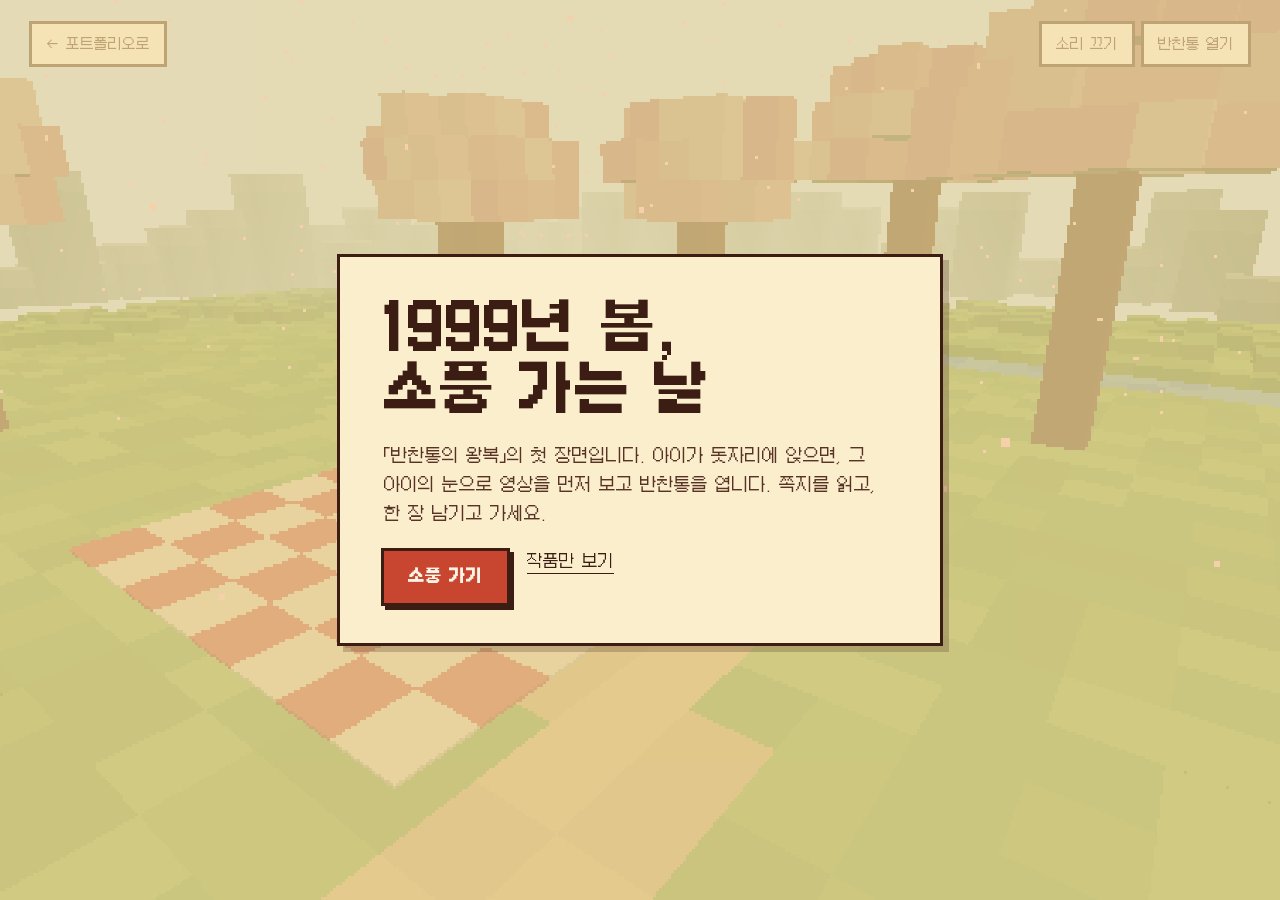
==== picnic.html @ 137c20d8 "Add files via upload" ====
<!doctype html>
<html lang="ko">
<head>
  <meta charset="utf-8">
  <meta name="viewport" content="width=device-width,initial-scale=1">
  <meta name="theme-color" content="#f2d98a">
  <title>반찬통의 왕복: 1999년 봄 소풍</title>
  <meta name="description" content="「반찬통의 왕복」의 1999년 소풍. 돗자리에 앉아 반찬통을 열고 쪽지를 읽거나 남깁니다.">
  <style>
    @font-face{font-family:"Galmuri11";src:url("assets/fonts/Galmuri11.woff2") format("woff2");font-weight:400;font-display:swap}
    @font-face{font-family:"Galmuri11";src:url("assets/fonts/Galmuri11-Bold.woff2") format("woff2");font-weight:700;font-display:swap}
    :root{
      --butter:oklch(90% .085 88);--butter-3:oklch(95% .045 90);--paper:oklch(97% .007 86);
      --ink:oklch(27% .05 40);--ink-2:oklch(36% .06 40);--muted:oklch(46% .06 50);
      --tomato:oklch(57% .17 32);--tomato-ink:oklch(97% .02 90);--sky:oklch(86% .05 235);
      --scrim:color-mix(in oklab,var(--ink) 62%,transparent);
      --shadow:color-mix(in oklab,var(--ink) 22%,transparent);
      --font-pixel:"Galmuri11","Pretendard Variable",Pretendard,"Malgun Gothic",monospace;
      --ease:cubic-bezier(.16,1,.3,1);
      --spring:linear(0,.006,.025 2.8%,.101 6.1%,.539 18.9%,.721 25.3%,.849 31.5%,.937 38.1%,.968 41.8%,.991 45.7%,1.006 50.1%,1.015 55%,1.017 63.9%,1.001 85.1%,1);
    }
    *,*::before,*::after{box-sizing:border-box}
    html,body{margin:0;height:100%;overflow:hidden;background:var(--sky);color:var(--ink);font-family:var(--font-pixel);-webkit-font-smoothing:none;word-break:keep-all}
    canvas#world{position:fixed;inset:0;width:100%;height:100%;image-rendering:pixelated;cursor:grab;touch-action:none}
    canvas#world.is-drag{cursor:grabbing}
    canvas#world.is-hot{cursor:pointer}
    button,a,textarea{font-family:var(--font-pixel)}
    button{cursor:pointer}
    button:focus-visible,a:focus-visible,textarea:focus-visible{outline:3px solid var(--tomato);outline-offset:3px}
    .px{box-shadow:0 0 0 3px var(--ink),6px 6px 0 3px var(--shadow)}
    .hud{position:fixed;z-index:5;top:24px;left:32px;right:32px;display:flex;justify-content:space-between;gap:12px;pointer-events:none}
    .hud>*{pointer-events:auto}
    .hud .row{display:flex;gap:12px}
    .chip{appearance:none;border:0;height:40px;padding:0 14px;display:inline-flex;align-items:center;background:var(--paper);color:var(--ink);text-decoration:none;font-size:14px;box-shadow:0 0 0 3px var(--ink)}
    .chip:hover{background:var(--ink);color:var(--paper)}
    .hint{position:fixed;z-index:5;left:50%;bottom:28px;transform:translateX(-50%);background:var(--ink);color:var(--paper);font-size:14px;padding:10px 16px;white-space:nowrap;transition:opacity .5s var(--ease)}
    .hint.is-off{opacity:0;pointer-events:none}
    .count{position:fixed;z-index:5;left:32px;bottom:28px;font-size:13px;background:var(--paper);padding:8px 12px;box-shadow:0 0 0 3px var(--ink)}
    .count[hidden]{display:none}
    /* gate */
    .gate{position:fixed;inset:0;z-index:20;display:grid;place-items:center;background:color-mix(in oklab,var(--butter) 70%,transparent);transition:opacity .6s var(--ease)}
    .gate.is-out{opacity:0;pointer-events:none}
    .gate-card{display:grid;gap:22px;justify-items:start;max-width:600px;padding:40px 44px;background:var(--butter-3)}
    .gate h1{margin:0;font-weight:700;font-size:56px;line-height:1.1;letter-spacing:0}
    .gate p{margin:0;font-size:17px;line-height:1.7;color:var(--ink-2)}
    .btn{appearance:none;border:0;height:52px;padding:0 24px;font-size:17px;font-weight:700;background:var(--tomato);color:var(--tomato-ink);box-shadow:0 0 0 3px var(--ink),4px 4px 0 3px var(--ink);transition:transform .15s var(--ease),box-shadow .15s var(--ease)}
    .btn:hover{transform:translate(-2px,-2px);box-shadow:0 0 0 3px var(--ink),6px 6px 0 3px var(--ink)}
    .btn:active{transform:translate(3px,3px);box-shadow:0 0 0 3px var(--ink),1px 1px 0 3px var(--ink)}
    .link{appearance:none;border:0;background:transparent;color:var(--ink);font-size:16px;text-decoration:underline;text-underline-offset:.3em;padding:0 6px;height:52px}
    .link:hover{text-decoration-color:var(--tomato);text-decoration-thickness:3px}
    .row{display:flex;flex-wrap:wrap;align-items:center;gap:14px}
    .skip{position:fixed;z-index:6;right:32px;bottom:28px}
    .skip[hidden]{display:none}
    /* the note, held up in front of you */
    .note{position:fixed;z-index:10;left:50%;top:50%;width:min(620px,calc(100% - 48px));padding:34px 38px 28px;background:var(--paper);display:grid;gap:18px;transform:translate(-50%,-50%) rotate(-1deg);transition:opacity .4s var(--ease),transform .8s var(--spring)}
    .note[hidden]{display:grid;opacity:0;pointer-events:none;transform:translate(-50%,10%) rotate(3deg) scale(.6)}
    .note::before{content:"";position:absolute;left:0;right:0;top:0;height:10px;background:repeating-linear-gradient(90deg,var(--tomato) 0 10px,transparent 10px 20px)}
    .note-tag{margin:0;font-size:13px;color:var(--muted)}
    .note-from{margin:0;font-weight:700;font-size:24px}
    .note-text{margin:0;font-size:28px;line-height:1.6;color:var(--ink);min-height:3.2em}
    .note-meta{margin:0;font-size:13px;color:var(--muted)}
    .note textarea{width:100%;min-height:120px;resize:none;border:0;background:var(--butter-3);color:var(--ink);font-size:22px;line-height:1.5;padding:12px 14px;box-shadow:inset 0 0 0 3px var(--ink-2)}
    .note .small{margin:0;font-size:13px;color:var(--muted)}
    .note [hidden]{display:none!important}
    .theater{position:fixed;inset:0;z-index:15;display:grid;place-items:center;background:color-mix(in oklab,var(--ink) 78%,transparent);transition:opacity .6s var(--ease)}
    .theater[hidden]{display:grid;opacity:0;pointer-events:none}
    .theater-card{width:min(1100px,calc(100% - 64px));display:grid;gap:16px;padding:20px;background:var(--butter-3)}
    .theater-head{display:flex;justify-content:space-between;align-items:center;gap:16px}
    .theater-head h2{margin:0;font-size:24px}
    .theater video{width:100%;aspect-ratio:16/9;background:var(--ink);display:block}
    .theater-empty{aspect-ratio:16/9;display:grid;place-items:center;background:var(--ink);color:var(--paper);font-size:16px;padding:24px;text-align:center}
    .theater-empty[hidden]{display:none}
    .ask{position:fixed;z-index:9;left:50%;bottom:90px;transform:translateX(-50%);display:grid;gap:14px;justify-items:start;padding:22px 26px;background:var(--paper);max-width:560px;transition:opacity .5s var(--ease)}
    .ask[hidden]{display:grid;opacity:0;pointer-events:none}
    .ask p{margin:0;font-size:17px;line-height:1.6}
    .dissolve{position:fixed;inset:0;z-index:30;pointer-events:none;display:grid;grid-template-columns:repeat(24,1fr);grid-auto-rows:1fr}
    .dissolve i{background:var(--ink);opacity:0;transform:scale(.2);transition:opacity .25s var(--ease),transform .35s var(--ease)}
    .dissolve.is-on i{opacity:1;transform:none}
    @media(max-width:700px){.gate h1{font-size:38px}.note-text{font-size:22px}.hud{left:12px;right:12px;top:12px}.hint{white-space:normal;width:calc(100% - 24px);bottom:12px}.count{display:none}}
  </style>
</head>
<body>
  <canvas id="world" aria-label="1999년 봄 소풍 장면. 드래그해서 둘러보고, 앞에 놓인 반찬통을 눌러 엽니다."></canvas>

  <div class="hud">
    <a class="chip" href="index.html#memory">← 포트폴리오로</a>
    <div class="row"><button type="button" class="chip" id="sound-toggle" aria-pressed="true">소리 끄기</button><button type="button" class="chip" id="open-box">반찬통 열기</button></div>
  </div>
  <p class="hint is-off" id="hint">드래그해서 둘러보세요. 앞에 놓인 반찬통을 누르면 열립니다.</p>
  <p class="count" id="count" hidden></p>
  <button type="button" class="chip skip" id="skip" hidden>건너뛰기</button>

  <section class="gate" id="gate" aria-labelledby="gate-title">
    <div class="gate-card px">
      <h1 id="gate-title">1999년 봄,<br>소풍 가는 날</h1>
      <p id="gate-text">「반찬통의 왕복」의 첫 장면입니다. 아이가 돗자리에 앉으면, 그 아이의 눈으로 영상을 먼저 보고 반찬통을 엽니다. 쪽지를 읽고, 한 장 남기고 가세요.</p>
      <div class="row"><button type="button" class="btn" id="enter">소풍 가기</button><a class="link" href="index.html#memory">작품만 보기</a></div>
    </div>
  </section>

  <aside class="note px" id="note" hidden aria-live="polite">
    <div id="note-read" style="display:grid;gap:18px">
      <p class="note-tag" id="note-tag">작품 속 쪽지</p>
      <p class="note-from" id="note-from">1999년, 엄마가</p>
      <p class="note-text" id="note-text"></p>
      <p class="note-meta" id="note-meta"></p>
      <div class="row"><button type="button" class="btn" id="next-note">다음 쪽지</button><button type="button" class="link" id="write-note">쪽지 남기기</button><button type="button" class="link" id="close-box">뚜껑 닫기</button><a class="link" href="index.html#memory">포트폴리오로</a></div>
    </div>
    <form id="note-write" hidden style="display:grid;gap:16px">
      <p class="note-from">쪽지 남기기</p>
      <label class="small" for="note-input">반찬통에 넣을 한 줄, 80자까지.</label>
      <textarea id="note-input" maxlength="80" required></textarea>
      <p class="small" id="note-save-state"></p>
      <div class="row"><button type="submit" class="btn">반찬통에 넣기</button><button type="button" class="link" id="cancel-write">돌아가기</button></div>
    </form>
    <div id="note-done" hidden style="display:grid;gap:16px">
      <p class="note-tag">방금 넣은 쪽지</p>
      <p class="note-text" id="done-text"></p>
      <p class="small" id="done-state"></p>
      <div class="row"><button type="button" class="btn" id="copy-link">링크 복사</button><button type="button" class="link" id="back-read">다른 쪽지 보기</button></div>
    </div>
  </aside>

  <aside class="ask px" id="ask" hidden aria-live="polite">
    <p><b>반찬통을 열기 전에,</b> 이 반찬통이 27년 동안 오간 이야기부터 보세요. 쪽지는 영상을 본 뒤에 열립니다.</p>
    <div class="row"><button type="button" class="btn" id="watch">1분 23초 영상 보기</button></div>
  </aside>

  <section class="theater" id="theater" hidden aria-labelledby="theater-title">
    <div class="theater-card px">
      <div class="theater-head"><h2 id="theater-title">반찬통의 왕복</h2><button type="button" class="chip" id="theater-done">다 봤어요, 반찬통 열기</button></div>
      <video id="film" controls playsinline preload="none" poster="assets/memory-cover.webp"></video>
      <p class="theater-empty" id="film-empty" hidden>이 화면에서는 영상을 불러오지 못했습니다. 웹사이트 주소로 열면 여기서 바로 재생됩니다.</p>
    </div>
  </section>

  <audio id="bgm" src="assets/audio/picnic-bgm.mp3" loop preload="auto"></audio>
  <div class="dissolve" id="dissolve" aria-hidden="true"></div>

  <script src="assets/notes-memory.js"></script>
  <script src="video-config.js"></script>
  <script src="notes-config.js"></script>
  <script src="notes-db.js"></script>
  <script src="assets/vendor/three.min.js"></script>
  <script>
  (()=>{'use strict';const THREE=window.THREE;
  const $=s=>document.querySelector(s);
  const canvas=$('#world');
  const PIX=3;
  const renderer=new THREE.WebGLRenderer({canvas,antialias:false});renderer.setPixelRatio(1);
  const scene=new THREE.Scene();const SKY=new THREE.Color('#bcd9ef');scene.background=SKY;scene.fog=new THREE.Fog(SKY,26,62);
  const camera=new THREE.PerspectiveCamera(62,1,.05,200);
  scene.add(new THREE.HemisphereLight('#fff6e0','#7aa35a',1.15));
  const sun=new THREE.DirectionalLight('#fff1d2',1.1);sun.position.set(6,10,4);scene.add(sun);
  const cube=new THREE.BoxGeometry(1,1,1),lam=new THREE.MeshLambertMaterial();
  function blocks(list,parent=scene){const m=new THREE.InstancedMesh(cube,lam,list.length),o=new THREE.Object3D(),c=new THREE.Color();
    list.forEach((b,i)=>{o.position.set(b[0],b[1],b[2]);o.scale.set(b[4]||1,b[5]||1,b[6]||1);o.updateMatrix();m.setMatrixAt(i,o.matrix);m.setColorAt(i,c.set(b[3]))});
    m.instanceMatrix.needsUpdate=true;if(m.instanceColor)m.instanceColor.needsUpdate=true;parent.add(m);return m}
  const vox=(c,x,y,z,sx,sy,sz,parent)=>{const m=new THREE.Mesh(cube,new THREE.MeshLambertMaterial({color:c}));m.position.set(x,y,z);m.scale.set(sx,sy,sz);parent.add(m);return m};
  const rnd=(a=>()=>((a=Math.imul(a^a>>>15,a|1)^(a+Math.imul(a^a>>>7,a|61)),((a^a>>>14)>>>0)/4294967296)))(1999);
  const pick=arr=>arr[Math.floor(rnd()*arr.length)];
  const pathX=z=>4+z*.35;
  // ground, river, path
  const ground=[];
  for(let x=-30;x<=30;x++)for(let z=-30;z<=30;z++){
    if(z<-16&&z>-21){ground.push([x,-.9,z,pick(['#6fb6e6','#7cc1ec','#64a9dc'])]);continue}
    const d=Math.hypot(x,z),path=Math.abs(x-pathX(z))<1.2&&z>-16;
    ground.push([x,-.5+(d>24?Math.floor(rnd()*2)*.5:0),z,path?pick(['#d9c08a','#e2cb98']):pick(['#86c25a','#7ab650','#92cc63','#80bb55'])]);
  }
  blocks(ground);
  const bridge=[];for(let z=-21;z<=-16;z++)for(let dx=-1;dx<=1;dx++)bridge.push([Math.round(pathX(-16))+dx,-.35,z,'#a5703f',1,.3,1]);blocks(bridge);
  const hills=[];for(let a=0;a<360;a+=3){const r=40+rnd()*6,h=2+Math.floor(rnd()*6),x=Math.cos(a*Math.PI/180)*r,z=Math.sin(a*Math.PI/180)*r;for(let y=0;y<h;y++)hills.push([Math.round(x),y,Math.round(z),y>h-2?'#8fb4a6':'#7aa596',3,1,3])}blocks(hills);
  const mat=[];for(let x=-4;x<=3;x++)for(let z=-3;z<=4;z++)mat.push([x+.5,0,z+.5,(x+z)&1?'#f4efe4':'#d9534a',1,.08,1]);blocks(mat);
  const trees=[];
  function tree(tx,tz,h){for(let y=0;y<h;y++)trees.push([tx,y,tz,'#7a4e33']);for(let x=-2;x<=2;x++)for(let y=0;y<3;y++)for(let z=-2;z<=2;z++){if(Math.abs(x)+Math.abs(z)+y*.6>3.6||rnd()<.18)continue;trees.push([tx+x,h+y,tz+z,pick(['#f6b8c8','#f9c9d6','#f2a7bb','#fde0e8'])])}}
  [[-8,-7,5],[7,-10,6],[-13,4,5],[12,2,5],[2,-14,6],[-5,12,5],[10,11,4],[-15,-12,6],[16,-15,5],[-3,-11,5]].forEach(t=>tree(...t));blocks(trees);
  const clouds=new THREE.Group();scene.add(clouds);{const l=[];for(let k=0;k<9;k++){const cx=(rnd()-.5)*70,cz=(rnd()-.5)*70,cy=16+rnd()*5;for(let i=0;i<10;i++)l.push([cx+Math.floor(rnd()*6),cy+Math.floor(rnd()*2),cz+Math.floor(rnd()*3),'#ffffff',2,1,2])}blocks(l,clouds)}
  blocks([[1.7,.25,-.5,'#4f8fcf',.22,.42,.22],[1.7,.5,-.5,'#f4efe4',.18,.08,.18],[-1.5,.14,-.3,'#d9534a',.2,.2,.2],[-1.5,.28,-.3,'#5a8a3a',.04,.08,.04],[-1.25,.14,-.1,'#e8c93f',.2,.2,.2],[2.4,.06,1.2,'#f6e7c8',1.1,.04,.8]]);

  // ---- 락앤락 반찬통: 투명 몸통, 테두리 있는 뚜껑, 네 면의 잠금 날개 ----
  const box=new THREE.Group();box.position.set(0,.08,-.15);box.scale.setScalar(1.35);scene.add(box);
  const W=1.1,D=.75,H=.42;
  const glass=new THREE.MeshLambertMaterial({color:'#e4f4ff',transparent:true,opacity:.38});
  const bodyM=new THREE.Mesh(new THREE.BoxGeometry(W,H,D),glass);bodyM.position.y=H/2;box.add(bodyM);
  vox('#cfe6f5',0,.01,0,W+.02,.02,D+.02,box); // 바닥
  vox('#f6cf45',-.38,.12,-.15,.15,.2,.3,box);[-.21,-.04,.13].forEach(x=>vox('#f2c03a',x,.12,-.15,.15,.2,.3,box)); // 계란말이
  [-.38,-.21,-.04,.13].forEach(x=>vox(['#f6cf45','#eab73a'][Math.round(x*10)&1],x,.12,.18,.15,.2,.25,box));
  vox('#3f8a3a',.36,.1,-.12,.28,.16,.32,box);vox('#c6382f',.36,.1,.2,.28,.16,.26,box);
  const lid=new THREE.Group();lid.position.set(0,H,-D/2);box.add(lid); // 뒤 모서리 축
  vox('#f4f8fb',0,.035,D/2,W+.06,.07,D+.06,lid);
  vox('#9cc7e6',0,.075,D/2,W-.08,.015,D-.08,lid); // 뚜껑 가운데 패킹 색
  // 날개: 각 면 가운데에 붙어서, 닫히면 아래로 내려와 몸통을 잡고 열리면 바깥으로 젖혀진다
  const wingMat=new THREE.MeshLambertMaterial({color:'#3f7fc2'});
  const wingSpecs=[{p:[0,0,D+.035],axis:'x',sign:1},{p:[0,0,-.035],axis:'x',sign:-1},{p:[W/2+.035,0,D/2],axis:'z',sign:-1},{p:[-W/2-.035,0,D/2],axis:'z',sign:1}];
  const wings=wingSpecs.map(s=>{const g=new THREE.Group();g.position.set(...s.p);lid.add(g);
    const plate=new THREE.Mesh(cube,wingMat);const along=s.axis==='x';plate.scale.set(along?.42:.035,.16,along?.035:.42);plate.position.y=-.08;g.add(plate);
    const nub=new THREE.Mesh(cube,wingMat);nub.scale.set(along?.2:.05,.04,along?.05:.2);nub.position.set(along?0:-.02*s.sign,-.15,along?.02*s.sign:0);g.add(nub);
    return {g,s,t:0,target:0}});
  const hitBox=new THREE.Mesh(new THREE.BoxGeometry(W+.4,H+.5,D+.4),new THREE.MeshBasicMaterial({visible:false}));hitBox.position.y=H/2;box.add(hitBox);
  // 쪽지 종이: 반찬통에서 떠올라 눈앞으로 온다
  const paper=new THREE.Group();scene.add(paper);vox('#fbf7ec',0,0,0,.42,.3,.01,paper);vox('#d9534a',0,.13,.006,.42,.03,.005,paper);paper.visible=false;

  // ---- 유년기 아이 (영상 #04의 초록 줄무늬 옷) ----
  const kid=new THREE.Group();scene.add(kid);
  const skin='#f1c9a5',hair='#5a3a26';
  vox(skin,0,1.08,0,.42,.42,.42,kid);vox(hair,0,1.3,0,.46,.14,.46,kid);vox(hair,0,1.18,-.18,.46,.3,.12,kid);
  vox('#2b2018',-.1,1.1,.215,.06,.08,.02,kid);vox('#2b2018',.1,1.1,.215,.06,.08,.02,kid);vox('#e98f86',0,.98,.215,.12,.03,.02,kid);
  for(let i=0;i<4;i++)vox(i%2?'#f4efe4':'#4f9a4a',0,.62+i*.08,0,.46,.08,.28,kid);
  const armL=new THREE.Group(),armR=new THREE.Group(),legL=new THREE.Group(),legR=new THREE.Group();
  [[armL,-.3,.9],[armR,.3,.9],[legL,-.11,.56],[legR,.11,.56]].forEach(([g,x,y])=>{g.position.set(x,y,0);kid.add(g)});
  [armL,armR].forEach(a=>{vox('#4f9a4a',0,-.08,0,.14,.18,.16,a);vox(skin,0,-.25,0,.12,.18,.14,a)});
  [legL,legR].forEach(l=>{vox('#2f4f80',0,-.1,0,.16,.2,.18,l);vox(skin,0,-.32,0,.13,.24,.14,l);vox('#f4efe4',0,-.48,.03,.15,.08,.2,l)});
  kid.scale.setScalar(1.1);

  // 꽃잎
  const N=420,pg=new THREE.BufferGeometry(),pp=new Float32Array(N*3),sp=new Float32Array(N);
  for(let i=0;i<N;i++){pp[i*3]=(rnd()-.5)*30;pp[i*3+1]=rnd()*12;pp[i*3+2]=(rnd()-.5)*30;sp[i]=.3+rnd()*.7}
  pg.setAttribute('position',new THREE.BufferAttribute(pp,3));scene.add(new THREE.Points(pg,new THREE.PointsMaterial({color:'#f7b6c8',size:.09})));

  // ---- 카메라: 처음엔 아이를 따라가는 3인칭, 앉으면 아이 눈높이의 1인칭 ----
  const SEAT=new THREE.Vector3(0,1.7,2.6);
  let mode='idle',yaw=0,pitch=-.42,drag=null;
  const route=[new THREE.Vector3(pathX(-15),0,-15),new THREE.Vector3(pathX(-8),0,-8),new THREE.Vector3(2.2,0,-1.5),new THREE.Vector3(1.4,0,2.2),new THREE.Vector3(0,0,2.75)];
  const curve=new THREE.CatmullRomCurve3(route);
  let introT=0;const INTRO=5.2;
  camera.position.set(9,5,8);camera.lookAt(0,0,-4);
  function placeKid(u){const p=curve.getPointAt(Math.min(1,u));const q=curve.getTangentAt(Math.min(.999,u));kid.position.copy(p);kid.rotation.y=Math.atan2(q.x,q.z)}
  placeKid(0);
  const tmp=new THREE.Vector3(),camFrom=new THREE.Vector3(),lookFrom=new THREE.Vector3();
  function firstPerson(){mode='seated';kid.visible=false;camera.position.copy(SEAT);yaw=0;pitch=-.42;$('#skip').hidden=true;$('#hint').classList.remove('is-off');refreshCount();if(!askFilm()&&sharedNote)setTimeout(()=>openBox(sharedNote),600)}
  const look=()=>{camera.rotation.order='YXZ';camera.rotation.set(pitch,yaw,0)};
  canvas.addEventListener('pointerdown',e=>{if(mode!=='seated')return;drag={x:e.clientX,y:e.clientY,yaw,pitch,moved:false};canvas.setPointerCapture(e.pointerId);canvas.classList.add('is-drag')});
  canvas.addEventListener('pointermove',e=>{if(mode!=='seated')return;
    if(drag){const dx=e.clientX-drag.x,dy=e.clientY-drag.y;if(Math.abs(dx)+Math.abs(dy)>4)drag.moved=true;yaw=drag.yaw-dx*.005;pitch=Math.max(-1.2,Math.min(.6,drag.pitch-dy*.004));$('#hint').classList.add('is-off')}
    else canvas.classList.toggle('is-hot',!!hit(e))});
  canvas.addEventListener('pointerup',e=>{canvas.classList.remove('is-drag');if(drag&&!drag.moved&&hit(e))toggleBox();drag=null});
  const ray=new THREE.Raycaster(),mv=new THREE.Vector2();
  function hit(e){const r=canvas.getBoundingClientRect();mv.set((e.clientX-r.left)/r.width*2-1,-(e.clientY-r.top)/r.height*2+1);ray.setFromCamera(mv,camera);return ray.intersectObject(hitBox).length>0}
  addEventListener('keydown',e=>{if(mode!=='seated'||e.target.closest('textarea'))return;if(e.key==='ArrowLeft')yaw+=.08;if(e.key==='ArrowRight')yaw-=.08;if(e.key==='ArrowUp')pitch=Math.min(.6,pitch+.06);if(e.key==='ArrowDown')pitch=Math.max(-1.2,pitch-.06)});

  // ---- 소리: 파일 없이 만든다 ----
  let ac=null,master=null,soundOn=true;
  function startAudio(){ac=new (window.AudioContext||window.webkitAudioContext)();master=ac.createGain();master.gain.value=.5;master.connect(ac.destination);
    const len=ac.sampleRate*2,buf=ac.createBuffer(1,len,ac.sampleRate),d=buf.getChannelData(0);for(let i=0;i<len;i++)d[i]=Math.random()*2-1;
    const w=ac.createBufferSource();w.buffer=buf;w.loop=true;const lp=ac.createBiquadFilter();lp.type='lowpass';lp.frequency.value=420;const g=ac.createGain();g.gain.value=.12;w.connect(lp).connect(g).connect(master);w.start();
    (function bird(){if(!ac)return;const t=ac.currentTime,o=ac.createOscillator(),gg=ac.createGain(),f=2400+Math.random()*1800;o.frequency.setValueAtTime(f,t);o.frequency.exponentialRampToValueAtTime(f*1.4,t+.07);o.frequency.exponentialRampToValueAtTime(f*.9,t+.14);gg.gain.setValueAtTime(0,t);gg.gain.linearRampToValueAtTime(.06,t+.02);gg.gain.exponentialRampToValueAtTime(.0001,t+.18);o.connect(gg).connect(master);o.start(t);o.stop(t+.2);setTimeout(bird,Math.random()<.6?180+Math.random()*200:1200+Math.random()*2600)})()}
  function blip(f=880,dt=0){if(!ac||!soundOn)return;const t=ac.currentTime+dt,o=ac.createOscillator(),g=ac.createGain();o.type='square';o.frequency.value=f;g.gain.setValueAtTime(.08,t);g.gain.exponentialRampToValueAtTime(.0001,t+.06);o.connect(g).connect(master);o.start(t);o.stop(t+.07)}
  function step(){if(!ac||!soundOn)return;const t=ac.currentTime,o=ac.createOscillator(),g=ac.createGain();o.type='triangle';o.frequency.value=140+Math.random()*30;g.gain.setValueAtTime(.05,t);g.gain.exponentialRampToValueAtTime(.0001,t+.05);o.connect(g).connect(master);o.start(t);o.stop(t+.06)}
  $('#sound-toggle').addEventListener('click',e=>{soundOn=!soundOn;if(master)master.gain.value=soundOn?.5:0;bgm.muted=!soundOn;e.currentTarget.textContent=soundOn?'소리 끄기':'소리 켜기';e.currentTarget.setAttribute('aria-pressed',String(soundOn))});

  // ---- 쪽지 ----
  const DB=window.NotesDB,story=window.MEMORY_NOTES||[];
  let visitors=[],deck=[],di=-1,sharedNote=null,lastId=null;
  const josa=w=>{const c=w.charCodeAt(w.length-1)-0xAC00;return (c>=0&&c%28)?'이':'가'};
  const fmtDate=s=>{const d=new Date(s);return `${d.getFullYear()}년 ${d.getMonth()+1}월 ${d.getDate()}일`};
  function buildDeck(){const s=story.map(n=>({kind:'story',...n}));const v=visitors.map(n=>({kind:'visitor',...n}));deck=[];
    const ss=[...s].sort(()=>Math.random()-.5),vv=[...v].sort(()=>Math.random()-.5);
    while(ss.length||vv.length){if(ss.length)deck.push(ss.pop());if(ss.length)deck.push(ss.pop());if(vv.length)deck.push(vv.pop())}di=-1}
  function render(n){
    if(n.kind==='story'){$('#note-tag').textContent='작품 속 쪽지';$('#note-from').textContent=`${n.y}년, ${n.from}${josa(n.from)}`;$('#note-text').textContent=n.text}
    else{$('#note-tag').textContent=n.kind==='shared'?'받은 쪽지':'다녀간 사람의 쪽지';$('#note-from').textContent=n.created_at?fmtDate(n.created_at):'오늘';$('#note-text').textContent=n.body}
    $('#note-meta').textContent=visitors.length?`작품 속 쪽지 ${story.length}장, 다녀간 사람의 쪽지 ${visitors.length}장`:`작품 속 쪽지 ${story.length}장`;
  }
  function next(){if(!deck.length)buildDeck();di=(di+1)%deck.length;render(deck[di])}
  async function refreshCount(){if(!DB)return;const r=await DB.list('memory',60);visitors=r.rows||[];buildDeck();
    const c=$('#count');if(r.shared){c.hidden=false;c.textContent=`이 반찬통에 다녀간 사람의 쪽지 ${visitors.length}${visitors.length>=60?'장 이상':'장'}`}}
  const sp2=new URLSearchParams(location.search).get('note');
  if(sp2&&DB)DB.one(sp2).then(n=>{if(n&&n.film==='memory'){sharedNote={kind:'shared',...n};$('#gate-text').textContent='누군가 이 소풍의 반찬통에 쪽지를 넣고 링크를 보냈습니다. 아이가 돗자리에 앉으면 그 쪽지부터 열립니다.'}});

  // ---- 배경음: 돗자리로 가는 동안 페이드 인, 영상이 시작되면 페이드 아웃 ----
  const bgm=$('#bgm');let bgmTarget=0,bgmVol=0;const BGM_MAX=.55;
  function bgmTo(v){bgmTarget=v;if(v>0&&bgm.paused){bgm.volume=bgmVol;bgm.play().catch(()=>{})}}
  // ---- 영상 먼저: 한 번 본 사람은 바로 쪽지로 ----
  const SEEN='bancham-film-seen';let filmSeen=false;try{filmSeen=localStorage.getItem(SEEN)==='1'}catch(e){}
  const film=$('#film');
  function askFilm(){if(filmSeen)return false;$('#ask').hidden=false;$('#hint').classList.add('is-off');return true}
  function playFilm(){$('#ask').hidden=true;$('#theater').hidden=false;bgmTo(0);if(ac&&master)master.gain.value=0;
    const url=(window.PORTFOLIO_VIDEO_URLS||{}).memory;
    if(url&&location.protocol!=='file:'){film.hidden=false;$('#film-empty').hidden=true;if(!film.src)film.src=url;film.play().catch(()=>{})}
    else{film.hidden=true;$('#film-empty').hidden=false}}
  function filmDone(){film.pause();filmSeen=true;try{localStorage.setItem(SEEN,'1')}catch(e){}$('#theater').hidden=true;bgmTo(BGM_MAX);if(ac&&master)master.gain.value=soundOn?.5:0;setTimeout(()=>openBox(sharedNote),500)}
  $('#watch').addEventListener('click',playFilm);
  $('#theater-done').addEventListener('click',filmDone);
  film.addEventListener('ended',filmDone);
  let open=false,lidT=0,paperT=0,stage=0;
  function toggleBox(){open?closeBox(false):openBox()}
  function openBox(first){if(open||mode!=='seated')return;if(askFilm())return;open=true;stage=1;$('#hint').classList.add('is-off');$('#open-box').textContent='반찬통 닫기';
    wings.forEach((w,i)=>setTimeout(()=>{w.target=1;blip(880+i*110)},i*140));
    setTimeout(()=>{stage=2;paper.visible=true;paperT=0},620);
    setTimeout(()=>{if(first)render(first);else next();$('#note').hidden=false;showPane('read')},1250)}
  function closeBox(go){if(!open)return;open=false;stage=0;$('#note').hidden=true;paper.visible=false;$('#open-box').textContent='반찬통 열기';
    setTimeout(()=>wings.forEach((w,i)=>setTimeout(()=>{w.target=0;blip(1320-i*110)},i*140)),400);
    if(go)setTimeout(toFilm,1300)}
  function showPane(p){$('#note-read').hidden=p!=='read';$('#note-write').hidden=p!=='write';$('#note-done').hidden=p!=='done'}
  $('#open-box').addEventListener('click',toggleBox);
  $('#next-note').addEventListener('click',()=>{blip(990);next()});
  $('#close-box').addEventListener('click',()=>closeBox(false));
  $('#write-note').addEventListener('click',()=>{showPane('write');$('#note-save-state').textContent=DB&&DB.connected?'넣은 쪽지는 이 소풍에 오는 모든 사람에게 보입니다. 이름이나 연락처는 쓰지 마세요.':'지금은 저장소가 연결되지 않아 이 기기에만 남습니다.';$('#note-input').focus()});
  $('#cancel-write').addEventListener('click',()=>showPane('read'));
  $('#back-read').addEventListener('click',()=>{showPane('read');next()});
  $('#note-write').addEventListener('submit',async e=>{e.preventDefault();const t=$('#note-input').value;
    const r=DB?await DB.add('memory',t):{error:'no-db'};
    if(r.error==='filtered'){$('#note-save-state').textContent='거친 표현이 있어 넣지 못했습니다. 문장을 바꿔 주세요.';return}
    if(r.error){$('#note-save-state').textContent='쪽지를 넣지 못했습니다. 다시 시도해 주세요.';return}
    $('#note-input').value='';$('#done-text').textContent=r.note.body;lastId=r.note.id||null;
    $('#done-state').textContent=r.shared&&lastId?'모두에게 보이는 쪽지가 됐습니다. 링크를 보내면 받은 사람은 이 쪽지부터 엽니다.':'이 기기에만 저장됐습니다.';
    $('#copy-link').hidden=!(r.shared&&lastId);showPane('done');blip(660);blip(990,.08);
    if(r.shared){visitors.unshift(r.note);buildDeck();refreshCount()}});
  $('#copy-link').addEventListener('click',async()=>{if(!lastId)return;const u=DB.shareUrl('picnic.html',lastId);try{await navigator.clipboard.writeText(u);$('#copy-link').textContent='복사됨'}catch(err){$('#done-state').textContent=u}setTimeout(()=>$('#copy-link').textContent='링크 복사',1800)});

  const dis=$('#dissolve');for(let i=0;i<24*14;i++){const c=document.createElement('i');c.style.transitionDelay=`${Math.random()*600}ms`;dis.append(c)}
  function toFilm(){dis.classList.add('is-on');setTimeout(()=>{location.href='index.html?play=memory#memory'},1100)}

  $('#enter').addEventListener('click',()=>{$('#gate').classList.add('is-out');try{startAudio()}catch(e){}bgmTo(BGM_MAX);setTimeout(()=>$('#gate').hidden=true,600);mode='intro';introT=0;$('#skip').hidden=false});
  $('#skip').addEventListener('click',()=>{if(mode==='intro'||mode==='settle')firstPerson()});

  function resize(){const w=innerWidth,h=innerHeight;renderer.setSize(Math.ceil(w/PIX),Math.ceil(h/PIX),false);camera.aspect=w/h;camera.updateProjectionMatrix()}
  addEventListener('resize',resize);resize();
  const clock=new THREE.Clock();let lastStep=0;
  (function loop(){
    const dt=Math.min(.05,clock.getDelta()),t=clock.elapsedTime;
    if(Math.abs(bgmVol-bgmTarget)>.002){bgmVol+=(bgmTarget-bgmVol)*Math.min(1,dt*(bgmTarget>bgmVol?.9:2.2));bgm.volume=Math.max(0,Math.min(1,bgmVol));if(bgmTarget===0&&bgmVol<.01)bgm.pause()}
    if(mode==='intro'){
      introT+=dt;const u=Math.min(1,introT/INTRO),e=1-Math.pow(1-u,1.6);placeKid(e);
      const swing=Math.sin(introT*14)*(u<1?.9:0);legL.rotation.x=swing;legR.rotation.x=-swing;armL.rotation.x=-swing*.8;armR.rotation.x=swing*.8;
      kid.position.y=Math.abs(Math.sin(introT*14))*.06*(1-u);
      if(introT-lastStep>.14&&u<1){step();lastStep=introT}
      tmp.copy(kid.position).add(new THREE.Vector3(3.2,2.6,4.2));camera.position.lerp(tmp,Math.min(1,dt*2.2));camera.lookAt(kid.position.x,kid.position.y+.8,kid.position.z-1.2);
      if(u>=1){mode='settle';introT=0;camFrom.copy(camera.position);kid.rotation.y=Math.PI;legL.rotation.x=legR.rotation.x=-1.4;kid.position.y=-.3;armL.rotation.x=armR.rotation.x=-.4}
    }else if(mode==='settle'){
      introT+=dt;const u=Math.min(1,introT/1.6),e=u<.5?2*u*u:1-Math.pow(-2*u+2,2)/2;
      camera.position.lerpVectors(camFrom,SEAT,e);
      const q0=new THREE.Quaternion().setFromRotationMatrix(new THREE.Matrix4().lookAt(camFrom,new THREE.Vector3(0,.6,-.2),new THREE.Vector3(0,1,0)));
      const q1=new THREE.Quaternion().setFromEuler(new THREE.Euler(-.42,0,0,'YXZ'));camera.quaternion.slerpQuaternions(q0,q1,e);
      if(u>.55)kid.visible=false;
      if(u>=1)firstPerson();
    }else if(mode==='seated'){if(!drag&&!open)yaw+=Math.sin(t*.25)*.0004;look()}
    wings.forEach(w=>{w.t+=(w.target-w.t)*Math.min(1,dt*10);const a=w.t*1.75*w.s.sign;if(w.s.axis==='x')w.g.rotation.x=-a;else w.g.rotation.z=-a});
    const wOpen=wings.every(w=>w.t>.9);lidT+=((open&&wOpen?1:0)-lidT)*Math.min(1,dt*5);lid.rotation.x=-lidT*1.9;
    if(paper.visible){paperT=Math.min(1,paperT+dt*1.4);const from=new THREE.Vector3(0,.5,-.15),to=new THREE.Vector3(0,-.05,-.6).applyQuaternion(camera.quaternion).add(camera.position);
      paper.position.lerpVectors(from,to,1-Math.pow(1-paperT,3));paper.quaternion.copy(camera.quaternion);paper.rotateZ((1-paperT)*.6)}
    for(let i=0;i<N;i++){pp[i*3+1]-=sp[i]*dt*.6;pp[i*3]+=Math.sin(t*.7+i)*dt*.2;if(pp[i*3+1]<0)pp[i*3+1]=12}
    pg.attributes.position.needsUpdate=true;clouds.position.x=Math.sin(t*.02)*6;
    renderer.render(scene,camera);requestAnimationFrame(loop)})();
  })();
  </script>
</body>
</html>
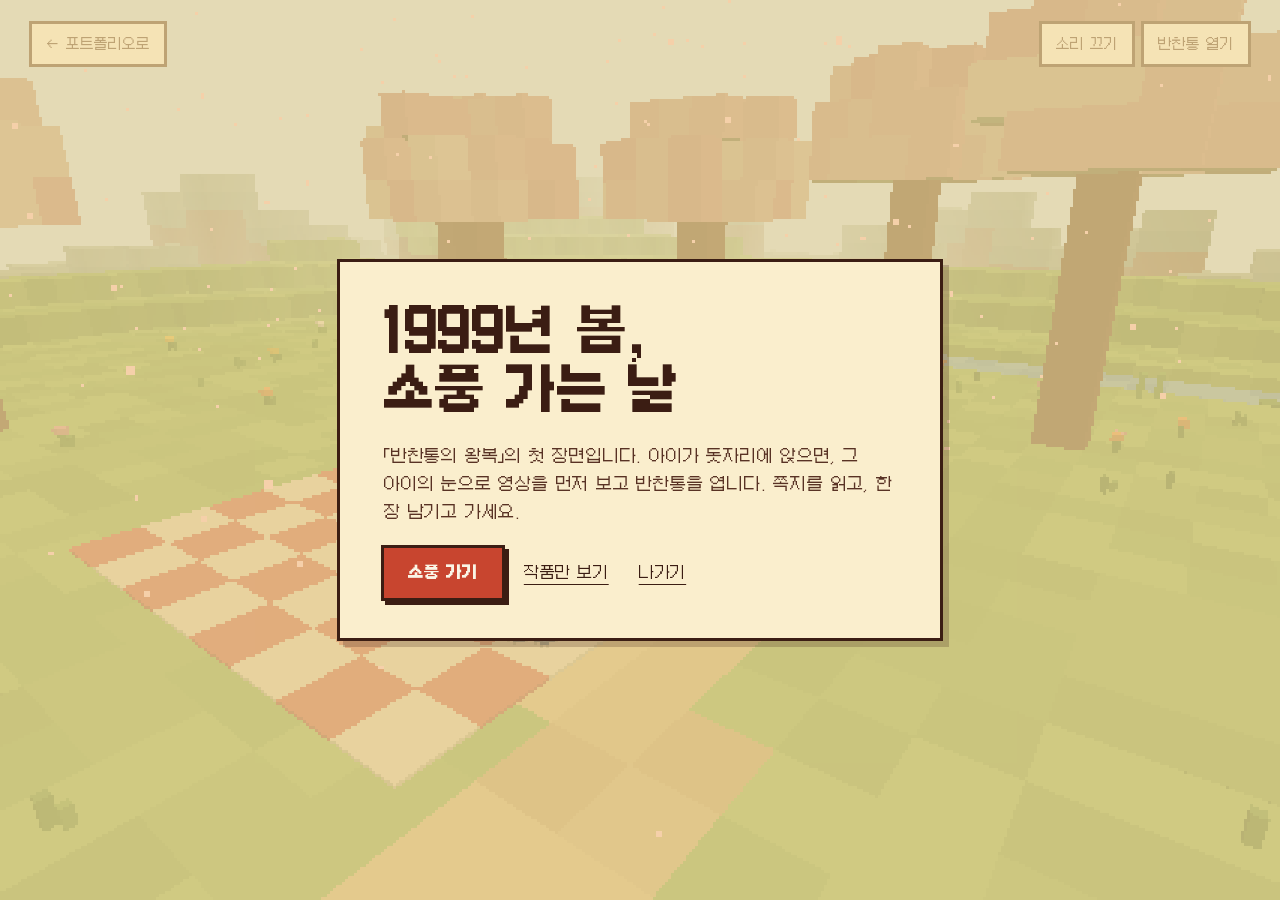
==== commit 0aa9ed37: "Add files via upload" ====
--- a/picnic.html
+++ b/picnic.html
@@ -1,348 +1,488 @@
-<!doctype html>
-<html lang="ko">
-<head>
-  <meta charset="utf-8">
-  <meta name="viewport" content="width=device-width,initial-scale=1">
-  <meta name="theme-color" content="#f2d98a">
-  <title>반찬통의 왕복: 1999년 봄 소풍</title>
-  <meta name="description" content="「반찬통의 왕복」의 1999년 소풍. 돗자리에 앉아 반찬통을 열고 쪽지를 읽거나 남깁니다.">
-  <style>
-    @font-face{font-family:"Galmuri11";src:url("assets/fonts/Galmuri11.woff2") format("woff2");font-weight:400;font-display:swap}
-    @font-face{font-family:"Galmuri11";src:url("assets/fonts/Galmuri11-Bold.woff2") format("woff2");font-weight:700;font-display:swap}
-    :root{
-      --butter:oklch(90% .085 88);--butter-3:oklch(95% .045 90);--paper:oklch(97% .007 86);
-      --ink:oklch(27% .05 40);--ink-2:oklch(36% .06 40);--muted:oklch(46% .06 50);
-      --tomato:oklch(57% .17 32);--tomato-ink:oklch(97% .02 90);--sky:oklch(86% .05 235);
-      --scrim:color-mix(in oklab,var(--ink) 62%,transparent);
-      --shadow:color-mix(in oklab,var(--ink) 22%,transparent);
-      --font-pixel:"Galmuri11","Pretendard Variable",Pretendard,"Malgun Gothic",monospace;
-      --ease:cubic-bezier(.16,1,.3,1);
-      --spring:linear(0,.006,.025 2.8%,.101 6.1%,.539 18.9%,.721 25.3%,.849 31.5%,.937 38.1%,.968 41.8%,.991 45.7%,1.006 50.1%,1.015 55%,1.017 63.9%,1.001 85.1%,1);
-    }
-    *,*::before,*::after{box-sizing:border-box}
-    html,body{margin:0;height:100%;overflow:hidden;background:var(--sky);color:var(--ink);font-family:var(--font-pixel);-webkit-font-smoothing:none;word-break:keep-all}
-    canvas#world{position:fixed;inset:0;width:100%;height:100%;image-rendering:pixelated;cursor:grab;touch-action:none}
-    canvas#world.is-drag{cursor:grabbing}
-    canvas#world.is-hot{cursor:pointer}
-    button,a,textarea{font-family:var(--font-pixel)}
-    button{cursor:pointer}
-    button:focus-visible,a:focus-visible,textarea:focus-visible{outline:3px solid var(--tomato);outline-offset:3px}
-    .px{box-shadow:0 0 0 3px var(--ink),6px 6px 0 3px var(--shadow)}
-    .hud{position:fixed;z-index:5;top:24px;left:32px;right:32px;display:flex;justify-content:space-between;gap:12px;pointer-events:none}
-    .hud>*{pointer-events:auto}
-    .hud .row{display:flex;gap:12px}
-    .chip{appearance:none;border:0;height:40px;padding:0 14px;display:inline-flex;align-items:center;background:var(--paper);color:var(--ink);text-decoration:none;font-size:14px;box-shadow:0 0 0 3px var(--ink)}
-    .chip:hover{background:var(--ink);color:var(--paper)}
-    .hint{position:fixed;z-index:5;left:50%;bottom:28px;transform:translateX(-50%);background:var(--ink);color:var(--paper);font-size:14px;padding:10px 16px;white-space:nowrap;transition:opacity .5s var(--ease)}
-    .hint.is-off{opacity:0;pointer-events:none}
-    .count{position:fixed;z-index:5;left:32px;bottom:28px;font-size:13px;background:var(--paper);padding:8px 12px;box-shadow:0 0 0 3px var(--ink)}
-    .count[hidden]{display:none}
-    /* gate */
-    .gate{position:fixed;inset:0;z-index:20;display:grid;place-items:center;background:color-mix(in oklab,var(--butter) 70%,transparent);transition:opacity .6s var(--ease)}
-    .gate.is-out{opacity:0;pointer-events:none}
-    .gate-card{display:grid;gap:22px;justify-items:start;max-width:600px;padding:40px 44px;background:var(--butter-3)}
-    .gate h1{margin:0;font-weight:700;font-size:56px;line-height:1.1;letter-spacing:0}
-    .gate p{margin:0;font-size:17px;line-height:1.7;color:var(--ink-2)}
-    .btn{appearance:none;border:0;height:52px;padding:0 24px;font-size:17px;font-weight:700;background:var(--tomato);color:var(--tomato-ink);box-shadow:0 0 0 3px var(--ink),4px 4px 0 3px var(--ink);transition:transform .15s var(--ease),box-shadow .15s var(--ease)}
-    .btn:hover{transform:translate(-2px,-2px);box-shadow:0 0 0 3px var(--ink),6px 6px 0 3px var(--ink)}
-    .btn:active{transform:translate(3px,3px);box-shadow:0 0 0 3px var(--ink),1px 1px 0 3px var(--ink)}
-    .link{appearance:none;border:0;background:transparent;color:var(--ink);font-size:16px;text-decoration:underline;text-underline-offset:.3em;padding:0 6px;height:52px}
-    .link:hover{text-decoration-color:var(--tomato);text-decoration-thickness:3px}
-    .row{display:flex;flex-wrap:wrap;align-items:center;gap:14px}
-    .skip{position:fixed;z-index:6;right:32px;bottom:28px}
-    .skip[hidden]{display:none}
-    /* the note, held up in front of you */
-    .note{position:fixed;z-index:10;left:50%;top:50%;width:min(620px,calc(100% - 48px));padding:34px 38px 28px;background:var(--paper);display:grid;gap:18px;transform:translate(-50%,-50%) rotate(-1deg);transition:opacity .4s var(--ease),transform .8s var(--spring)}
-    .note[hidden]{display:grid;opacity:0;pointer-events:none;transform:translate(-50%,10%) rotate(3deg) scale(.6)}
-    .note::before{content:"";position:absolute;left:0;right:0;top:0;height:10px;background:repeating-linear-gradient(90deg,var(--tomato) 0 10px,transparent 10px 20px)}
-    .note-tag{margin:0;font-size:13px;color:var(--muted)}
-    .note-from{margin:0;font-weight:700;font-size:24px}
-    .note-text{margin:0;font-size:28px;line-height:1.6;color:var(--ink);min-height:3.2em}
-    .note-meta{margin:0;font-size:13px;color:var(--muted)}
-    .note textarea{width:100%;min-height:120px;resize:none;border:0;background:var(--butter-3);color:var(--ink);font-size:22px;line-height:1.5;padding:12px 14px;box-shadow:inset 0 0 0 3px var(--ink-2)}
-    .note .small{margin:0;font-size:13px;color:var(--muted)}
-    .note [hidden]{display:none!important}
-    .theater{position:fixed;inset:0;z-index:15;display:grid;place-items:center;background:color-mix(in oklab,var(--ink) 78%,transparent);transition:opacity .6s var(--ease)}
-    .theater[hidden]{display:grid;opacity:0;pointer-events:none}
-    .theater-card{width:min(1100px,calc(100% - 64px));display:grid;gap:16px;padding:20px;background:var(--butter-3)}
-    .theater-head{display:flex;justify-content:space-between;align-items:center;gap:16px}
-    .theater-head h2{margin:0;font-size:24px}
-    .theater video{width:100%;aspect-ratio:16/9;background:var(--ink);display:block}
-    .theater-empty{aspect-ratio:16/9;display:grid;place-items:center;background:var(--ink);color:var(--paper);font-size:16px;padding:24px;text-align:center}
-    .theater-empty[hidden]{display:none}
-    .ask{position:fixed;z-index:9;left:50%;bottom:90px;transform:translateX(-50%);display:grid;gap:14px;justify-items:start;padding:22px 26px;background:var(--paper);max-width:560px;transition:opacity .5s var(--ease)}
-    .ask[hidden]{display:grid;opacity:0;pointer-events:none}
-    .ask p{margin:0;font-size:17px;line-height:1.6}
-    .dissolve{position:fixed;inset:0;z-index:30;pointer-events:none;display:grid;grid-template-columns:repeat(24,1fr);grid-auto-rows:1fr}
-    .dissolve i{background:var(--ink);opacity:0;transform:scale(.2);transition:opacity .25s var(--ease),transform .35s var(--ease)}
-    .dissolve.is-on i{opacity:1;transform:none}
-    @media(max-width:700px){.gate h1{font-size:38px}.note-text{font-size:22px}.hud{left:12px;right:12px;top:12px}.hint{white-space:normal;width:calc(100% - 24px);bottom:12px}.count{display:none}}
-  </style>
-</head>
-<body>
-  <canvas id="world" aria-label="1999년 봄 소풍 장면. 드래그해서 둘러보고, 앞에 놓인 반찬통을 눌러 엽니다."></canvas>
-
-  <div class="hud">
-    <a class="chip" href="index.html#memory">← 포트폴리오로</a>
-    <div class="row"><button type="button" class="chip" id="sound-toggle" aria-pressed="true">소리 끄기</button><button type="button" class="chip" id="open-box">반찬통 열기</button></div>
-  </div>
-  <p class="hint is-off" id="hint">드래그해서 둘러보세요. 앞에 놓인 반찬통을 누르면 열립니다.</p>
-  <p class="count" id="count" hidden></p>
-  <button type="button" class="chip skip" id="skip" hidden>건너뛰기</button>
-
-  <section class="gate" id="gate" aria-labelledby="gate-title">
-    <div class="gate-card px">
-      <h1 id="gate-title">1999년 봄,<br>소풍 가는 날</h1>
-      <p id="gate-text">「반찬통의 왕복」의 첫 장면입니다. 아이가 돗자리에 앉으면, 그 아이의 눈으로 영상을 먼저 보고 반찬통을 엽니다. 쪽지를 읽고, 한 장 남기고 가세요.</p>
-      <div class="row"><button type="button" class="btn" id="enter">소풍 가기</button><a class="link" href="index.html#memory">작품만 보기</a></div>
-    </div>
-  </section>
-
-  <aside class="note px" id="note" hidden aria-live="polite">
-    <div id="note-read" style="display:grid;gap:18px">
-      <p class="note-tag" id="note-tag">작품 속 쪽지</p>
-      <p class="note-from" id="note-from">1999년, 엄마가</p>
-      <p class="note-text" id="note-text"></p>
-      <p class="note-meta" id="note-meta"></p>
-      <div class="row"><button type="button" class="btn" id="next-note">다음 쪽지</button><button type="button" class="link" id="write-note">쪽지 남기기</button><button type="button" class="link" id="close-box">뚜껑 닫기</button><a class="link" href="index.html#memory">포트폴리오로</a></div>
-    </div>
-    <form id="note-write" hidden style="display:grid;gap:16px">
-      <p class="note-from">쪽지 남기기</p>
-      <label class="small" for="note-input">반찬통에 넣을 한 줄, 80자까지.</label>
-      <textarea id="note-input" maxlength="80" required></textarea>
-      <p class="small" id="note-save-state"></p>
-      <div class="row"><button type="submit" class="btn">반찬통에 넣기</button><button type="button" class="link" id="cancel-write">돌아가기</button></div>
-    </form>
-    <div id="note-done" hidden style="display:grid;gap:16px">
-      <p class="note-tag">방금 넣은 쪽지</p>
-      <p class="note-text" id="done-text"></p>
-      <p class="small" id="done-state"></p>
-      <div class="row"><button type="button" class="btn" id="copy-link">링크 복사</button><button type="button" class="link" id="back-read">다른 쪽지 보기</button></div>
-    </div>
-  </aside>
-
-  <aside class="ask px" id="ask" hidden aria-live="polite">
-    <p><b>반찬통을 열기 전에,</b> 이 반찬통이 27년 동안 오간 이야기부터 보세요. 쪽지는 영상을 본 뒤에 열립니다.</p>
-    <div class="row"><button type="button" class="btn" id="watch">1분 23초 영상 보기</button></div>
-  </aside>
-
-  <section class="theater" id="theater" hidden aria-labelledby="theater-title">
-    <div class="theater-card px">
-      <div class="theater-head"><h2 id="theater-title">반찬통의 왕복</h2><button type="button" class="chip" id="theater-done">다 봤어요, 반찬통 열기</button></div>
-      <video id="film" controls playsinline preload="none" poster="assets/memory-cover.webp"></video>
-      <p class="theater-empty" id="film-empty" hidden>이 화면에서는 영상을 불러오지 못했습니다. 웹사이트 주소로 열면 여기서 바로 재생됩니다.</p>
-    </div>
-  </section>
-
-  <audio id="bgm" src="assets/audio/picnic-bgm.mp3" loop preload="auto"></audio>
-  <div class="dissolve" id="dissolve" aria-hidden="true"></div>
-
-  <script src="assets/notes-memory.js"></script>
-  <script src="video-config.js"></script>
-  <script src="notes-config.js"></script>
-  <script src="notes-db.js"></script>
-  <script src="assets/vendor/three.min.js"></script>
-  <script>
-  (()=>{'use strict';const THREE=window.THREE;
-  const $=s=>document.querySelector(s);
-  const canvas=$('#world');
-  const PIX=3;
-  const renderer=new THREE.WebGLRenderer({canvas,antialias:false});renderer.setPixelRatio(1);
-  const scene=new THREE.Scene();const SKY=new THREE.Color('#bcd9ef');scene.background=SKY;scene.fog=new THREE.Fog(SKY,26,62);
-  const camera=new THREE.PerspectiveCamera(62,1,.05,200);
-  scene.add(new THREE.HemisphereLight('#fff6e0','#7aa35a',1.15));
-  const sun=new THREE.DirectionalLight('#fff1d2',1.1);sun.position.set(6,10,4);scene.add(sun);
-  const cube=new THREE.BoxGeometry(1,1,1),lam=new THREE.MeshLambertMaterial();
-  function blocks(list,parent=scene){const m=new THREE.InstancedMesh(cube,lam,list.length),o=new THREE.Object3D(),c=new THREE.Color();
-    list.forEach((b,i)=>{o.position.set(b[0],b[1],b[2]);o.scale.set(b[4]||1,b[5]||1,b[6]||1);o.updateMatrix();m.setMatrixAt(i,o.matrix);m.setColorAt(i,c.set(b[3]))});
-    m.instanceMatrix.needsUpdate=true;if(m.instanceColor)m.instanceColor.needsUpdate=true;parent.add(m);return m}
-  const vox=(c,x,y,z,sx,sy,sz,parent)=>{const m=new THREE.Mesh(cube,new THREE.MeshLambertMaterial({color:c}));m.position.set(x,y,z);m.scale.set(sx,sy,sz);parent.add(m);return m};
-  const rnd=(a=>()=>((a=Math.imul(a^a>>>15,a|1)^(a+Math.imul(a^a>>>7,a|61)),((a^a>>>14)>>>0)/4294967296)))(1999);
-  const pick=arr=>arr[Math.floor(rnd()*arr.length)];
-  const pathX=z=>4+z*.35;
-  // ground, river, path
-  const ground=[];
-  for(let x=-30;x<=30;x++)for(let z=-30;z<=30;z++){
-    if(z<-16&&z>-21){ground.push([x,-.9,z,pick(['#6fb6e6','#7cc1ec','#64a9dc'])]);continue}
-    const d=Math.hypot(x,z),path=Math.abs(x-pathX(z))<1.2&&z>-16;
-    ground.push([x,-.5+(d>24?Math.floor(rnd()*2)*.5:0),z,path?pick(['#d9c08a','#e2cb98']):pick(['#86c25a','#7ab650','#92cc63','#80bb55'])]);
-  }
-  blocks(ground);
-  const bridge=[];for(let z=-21;z<=-16;z++)for(let dx=-1;dx<=1;dx++)bridge.push([Math.round(pathX(-16))+dx,-.35,z,'#a5703f',1,.3,1]);blocks(bridge);
-  const hills=[];for(let a=0;a<360;a+=3){const r=40+rnd()*6,h=2+Math.floor(rnd()*6),x=Math.cos(a*Math.PI/180)*r,z=Math.sin(a*Math.PI/180)*r;for(let y=0;y<h;y++)hills.push([Math.round(x),y,Math.round(z),y>h-2?'#8fb4a6':'#7aa596',3,1,3])}blocks(hills);
-  const mat=[];for(let x=-4;x<=3;x++)for(let z=-3;z<=4;z++)mat.push([x+.5,0,z+.5,(x+z)&1?'#f4efe4':'#d9534a',1,.08,1]);blocks(mat);
-  const trees=[];
-  function tree(tx,tz,h){for(let y=0;y<h;y++)trees.push([tx,y,tz,'#7a4e33']);for(let x=-2;x<=2;x++)for(let y=0;y<3;y++)for(let z=-2;z<=2;z++){if(Math.abs(x)+Math.abs(z)+y*.6>3.6||rnd()<.18)continue;trees.push([tx+x,h+y,tz+z,pick(['#f6b8c8','#f9c9d6','#f2a7bb','#fde0e8'])])}}
-  [[-8,-7,5],[7,-10,6],[-13,4,5],[12,2,5],[2,-14,6],[-5,12,5],[10,11,4],[-15,-12,6],[16,-15,5],[-3,-11,5]].forEach(t=>tree(...t));blocks(trees);
-  const clouds=new THREE.Group();scene.add(clouds);{const l=[];for(let k=0;k<9;k++){const cx=(rnd()-.5)*70,cz=(rnd()-.5)*70,cy=16+rnd()*5;for(let i=0;i<10;i++)l.push([cx+Math.floor(rnd()*6),cy+Math.floor(rnd()*2),cz+Math.floor(rnd()*3),'#ffffff',2,1,2])}blocks(l,clouds)}
-  blocks([[1.7,.25,-.5,'#4f8fcf',.22,.42,.22],[1.7,.5,-.5,'#f4efe4',.18,.08,.18],[-1.5,.14,-.3,'#d9534a',.2,.2,.2],[-1.5,.28,-.3,'#5a8a3a',.04,.08,.04],[-1.25,.14,-.1,'#e8c93f',.2,.2,.2],[2.4,.06,1.2,'#f6e7c8',1.1,.04,.8]]);
-
-  // ---- 락앤락 반찬통: 투명 몸통, 테두리 있는 뚜껑, 네 면의 잠금 날개 ----
-  const box=new THREE.Group();box.position.set(0,.08,-.15);box.scale.setScalar(1.35);scene.add(box);
-  const W=1.1,D=.75,H=.42;
-  const glass=new THREE.MeshLambertMaterial({color:'#e4f4ff',transparent:true,opacity:.38});
-  const bodyM=new THREE.Mesh(new THREE.BoxGeometry(W,H,D),glass);bodyM.position.y=H/2;box.add(bodyM);
-  vox('#cfe6f5',0,.01,0,W+.02,.02,D+.02,box); // 바닥
-  vox('#f6cf45',-.38,.12,-.15,.15,.2,.3,box);[-.21,-.04,.13].forEach(x=>vox('#f2c03a',x,.12,-.15,.15,.2,.3,box)); // 계란말이
-  [-.38,-.21,-.04,.13].forEach(x=>vox(['#f6cf45','#eab73a'][Math.round(x*10)&1],x,.12,.18,.15,.2,.25,box));
-  vox('#3f8a3a',.36,.1,-.12,.28,.16,.32,box);vox('#c6382f',.36,.1,.2,.28,.16,.26,box);
-  const lid=new THREE.Group();lid.position.set(0,H,-D/2);box.add(lid); // 뒤 모서리 축
-  vox('#f4f8fb',0,.035,D/2,W+.06,.07,D+.06,lid);
-  vox('#9cc7e6',0,.075,D/2,W-.08,.015,D-.08,lid); // 뚜껑 가운데 패킹 색
-  // 날개: 각 면 가운데에 붙어서, 닫히면 아래로 내려와 몸통을 잡고 열리면 바깥으로 젖혀진다
-  const wingMat=new THREE.MeshLambertMaterial({color:'#3f7fc2'});
-  const wingSpecs=[{p:[0,0,D+.035],axis:'x',sign:1},{p:[0,0,-.035],axis:'x',sign:-1},{p:[W/2+.035,0,D/2],axis:'z',sign:-1},{p:[-W/2-.035,0,D/2],axis:'z',sign:1}];
-  const wings=wingSpecs.map(s=>{const g=new THREE.Group();g.position.set(...s.p);lid.add(g);
-    const plate=new THREE.Mesh(cube,wingMat);const along=s.axis==='x';plate.scale.set(along?.42:.035,.16,along?.035:.42);plate.position.y=-.08;g.add(plate);
-    const nub=new THREE.Mesh(cube,wingMat);nub.scale.set(along?.2:.05,.04,along?.05:.2);nub.position.set(along?0:-.02*s.sign,-.15,along?.02*s.sign:0);g.add(nub);
-    return {g,s,t:0,target:0}});
-  const hitBox=new THREE.Mesh(new THREE.BoxGeometry(W+.4,H+.5,D+.4),new THREE.MeshBasicMaterial({visible:false}));hitBox.position.y=H/2;box.add(hitBox);
-  // 쪽지 종이: 반찬통에서 떠올라 눈앞으로 온다
-  const paper=new THREE.Group();scene.add(paper);vox('#fbf7ec',0,0,0,.42,.3,.01,paper);vox('#d9534a',0,.13,.006,.42,.03,.005,paper);paper.visible=false;
-
-  // ---- 유년기 아이 (영상 #04의 초록 줄무늬 옷) ----
-  const kid=new THREE.Group();scene.add(kid);
-  const skin='#f1c9a5',hair='#5a3a26';
-  vox(skin,0,1.08,0,.42,.42,.42,kid);vox(hair,0,1.3,0,.46,.14,.46,kid);vox(hair,0,1.18,-.18,.46,.3,.12,kid);
-  vox('#2b2018',-.1,1.1,.215,.06,.08,.02,kid);vox('#2b2018',.1,1.1,.215,.06,.08,.02,kid);vox('#e98f86',0,.98,.215,.12,.03,.02,kid);
-  for(let i=0;i<4;i++)vox(i%2?'#f4efe4':'#4f9a4a',0,.62+i*.08,0,.46,.08,.28,kid);
-  const armL=new THREE.Group(),armR=new THREE.Group(),legL=new THREE.Group(),legR=new THREE.Group();
-  [[armL,-.3,.9],[armR,.3,.9],[legL,-.11,.56],[legR,.11,.56]].forEach(([g,x,y])=>{g.position.set(x,y,0);kid.add(g)});
-  [armL,armR].forEach(a=>{vox('#4f9a4a',0,-.08,0,.14,.18,.16,a);vox(skin,0,-.25,0,.12,.18,.14,a)});
-  [legL,legR].forEach(l=>{vox('#2f4f80',0,-.1,0,.16,.2,.18,l);vox(skin,0,-.32,0,.13,.24,.14,l);vox('#f4efe4',0,-.48,.03,.15,.08,.2,l)});
-  kid.scale.setScalar(1.1);
-
-  // 꽃잎
-  const N=420,pg=new THREE.BufferGeometry(),pp=new Float32Array(N*3),sp=new Float32Array(N);
-  for(let i=0;i<N;i++){pp[i*3]=(rnd()-.5)*30;pp[i*3+1]=rnd()*12;pp[i*3+2]=(rnd()-.5)*30;sp[i]=.3+rnd()*.7}
-  pg.setAttribute('position',new THREE.BufferAttribute(pp,3));scene.add(new THREE.Points(pg,new THREE.PointsMaterial({color:'#f7b6c8',size:.09})));
-
-  // ---- 카메라: 처음엔 아이를 따라가는 3인칭, 앉으면 아이 눈높이의 1인칭 ----
-  const SEAT=new THREE.Vector3(0,1.7,2.6);
-  let mode='idle',yaw=0,pitch=-.42,drag=null;
-  const route=[new THREE.Vector3(pathX(-15),0,-15),new THREE.Vector3(pathX(-8),0,-8),new THREE.Vector3(2.2,0,-1.5),new THREE.Vector3(1.4,0,2.2),new THREE.Vector3(0,0,2.75)];
-  const curve=new THREE.CatmullRomCurve3(route);
-  let introT=0;const INTRO=5.2;
-  camera.position.set(9,5,8);camera.lookAt(0,0,-4);
-  function placeKid(u){const p=curve.getPointAt(Math.min(1,u));const q=curve.getTangentAt(Math.min(.999,u));kid.position.copy(p);kid.rotation.y=Math.atan2(q.x,q.z)}
-  placeKid(0);
-  const tmp=new THREE.Vector3(),camFrom=new THREE.Vector3(),lookFrom=new THREE.Vector3();
-  function firstPerson(){mode='seated';kid.visible=false;camera.position.copy(SEAT);yaw=0;pitch=-.42;$('#skip').hidden=true;$('#hint').classList.remove('is-off');refreshCount();if(!askFilm()&&sharedNote)setTimeout(()=>openBox(sharedNote),600)}
-  const look=()=>{camera.rotation.order='YXZ';camera.rotation.set(pitch,yaw,0)};
-  canvas.addEventListener('pointerdown',e=>{if(mode!=='seated')return;drag={x:e.clientX,y:e.clientY,yaw,pitch,moved:false};canvas.setPointerCapture(e.pointerId);canvas.classList.add('is-drag')});
-  canvas.addEventListener('pointermove',e=>{if(mode!=='seated')return;
-    if(drag){const dx=e.clientX-drag.x,dy=e.clientY-drag.y;if(Math.abs(dx)+Math.abs(dy)>4)drag.moved=true;yaw=drag.yaw-dx*.005;pitch=Math.max(-1.2,Math.min(.6,drag.pitch-dy*.004));$('#hint').classList.add('is-off')}
-    else canvas.classList.toggle('is-hot',!!hit(e))});
-  canvas.addEventListener('pointerup',e=>{canvas.classList.remove('is-drag');if(drag&&!drag.moved&&hit(e))toggleBox();drag=null});
-  const ray=new THREE.Raycaster(),mv=new THREE.Vector2();
-  function hit(e){const r=canvas.getBoundingClientRect();mv.set((e.clientX-r.left)/r.width*2-1,-(e.clientY-r.top)/r.height*2+1);ray.setFromCamera(mv,camera);return ray.intersectObject(hitBox).length>0}
-  addEventListener('keydown',e=>{if(mode!=='seated'||e.target.closest('textarea'))return;if(e.key==='ArrowLeft')yaw+=.08;if(e.key==='ArrowRight')yaw-=.08;if(e.key==='ArrowUp')pitch=Math.min(.6,pitch+.06);if(e.key==='ArrowDown')pitch=Math.max(-1.2,pitch-.06)});
-
-  // ---- 소리: 파일 없이 만든다 ----
-  let ac=null,master=null,soundOn=true;
-  function startAudio(){ac=new (window.AudioContext||window.webkitAudioContext)();master=ac.createGain();master.gain.value=.5;master.connect(ac.destination);
-    const len=ac.sampleRate*2,buf=ac.createBuffer(1,len,ac.sampleRate),d=buf.getChannelData(0);for(let i=0;i<len;i++)d[i]=Math.random()*2-1;
-    const w=ac.createBufferSource();w.buffer=buf;w.loop=true;const lp=ac.createBiquadFilter();lp.type='lowpass';lp.frequency.value=420;const g=ac.createGain();g.gain.value=.12;w.connect(lp).connect(g).connect(master);w.start();
-    (function bird(){if(!ac)return;const t=ac.currentTime,o=ac.createOscillator(),gg=ac.createGain(),f=2400+Math.random()*1800;o.frequency.setValueAtTime(f,t);o.frequency.exponentialRampToValueAtTime(f*1.4,t+.07);o.frequency.exponentialRampToValueAtTime(f*.9,t+.14);gg.gain.setValueAtTime(0,t);gg.gain.linearRampToValueAtTime(.06,t+.02);gg.gain.exponentialRampToValueAtTime(.0001,t+.18);o.connect(gg).connect(master);o.start(t);o.stop(t+.2);setTimeout(bird,Math.random()<.6?180+Math.random()*200:1200+Math.random()*2600)})()}
-  function blip(f=880,dt=0){if(!ac||!soundOn)return;const t=ac.currentTime+dt,o=ac.createOscillator(),g=ac.createGain();o.type='square';o.frequency.value=f;g.gain.setValueAtTime(.08,t);g.gain.exponentialRampToValueAtTime(.0001,t+.06);o.connect(g).connect(master);o.start(t);o.stop(t+.07)}
-  function step(){if(!ac||!soundOn)return;const t=ac.currentTime,o=ac.createOscillator(),g=ac.createGain();o.type='triangle';o.frequency.value=140+Math.random()*30;g.gain.setValueAtTime(.05,t);g.gain.exponentialRampToValueAtTime(.0001,t+.05);o.connect(g).connect(master);o.start(t);o.stop(t+.06)}
-  $('#sound-toggle').addEventListener('click',e=>{soundOn=!soundOn;if(master)master.gain.value=soundOn?.5:0;bgm.muted=!soundOn;e.currentTarget.textContent=soundOn?'소리 끄기':'소리 켜기';e.currentTarget.setAttribute('aria-pressed',String(soundOn))});
-
-  // ---- 쪽지 ----
-  const DB=window.NotesDB,story=window.MEMORY_NOTES||[];
-  let visitors=[],deck=[],di=-1,sharedNote=null,lastId=null;
-  const josa=w=>{const c=w.charCodeAt(w.length-1)-0xAC00;return (c>=0&&c%28)?'이':'가'};
-  const fmtDate=s=>{const d=new Date(s);return `${d.getFullYear()}년 ${d.getMonth()+1}월 ${d.getDate()}일`};
-  function buildDeck(){const s=story.map(n=>({kind:'story',...n}));const v=visitors.map(n=>({kind:'visitor',...n}));deck=[];
-    const ss=[...s].sort(()=>Math.random()-.5),vv=[...v].sort(()=>Math.random()-.5);
-    while(ss.length||vv.length){if(ss.length)deck.push(ss.pop());if(ss.length)deck.push(ss.pop());if(vv.length)deck.push(vv.pop())}di=-1}
-  function render(n){
-    if(n.kind==='story'){$('#note-tag').textContent='작품 속 쪽지';$('#note-from').textContent=`${n.y}년, ${n.from}${josa(n.from)}`;$('#note-text').textContent=n.text}
-    else{$('#note-tag').textContent=n.kind==='shared'?'받은 쪽지':'다녀간 사람의 쪽지';$('#note-from').textContent=n.created_at?fmtDate(n.created_at):'오늘';$('#note-text').textContent=n.body}
-    $('#note-meta').textContent=visitors.length?`작품 속 쪽지 ${story.length}장, 다녀간 사람의 쪽지 ${visitors.length}장`:`작품 속 쪽지 ${story.length}장`;
-  }
-  function next(){if(!deck.length)buildDeck();di=(di+1)%deck.length;render(deck[di])}
-  async function refreshCount(){if(!DB)return;const r=await DB.list('memory',60);visitors=r.rows||[];buildDeck();
-    const c=$('#count');if(r.shared){c.hidden=false;c.textContent=`이 반찬통에 다녀간 사람의 쪽지 ${visitors.length}${visitors.length>=60?'장 이상':'장'}`}}
-  const sp2=new URLSearchParams(location.search).get('note');
-  if(sp2&&DB)DB.one(sp2).then(n=>{if(n&&n.film==='memory'){sharedNote={kind:'shared',...n};$('#gate-text').textContent='누군가 이 소풍의 반찬통에 쪽지를 넣고 링크를 보냈습니다. 아이가 돗자리에 앉으면 그 쪽지부터 열립니다.'}});
-
-  // ---- 배경음: 돗자리로 가는 동안 페이드 인, 영상이 시작되면 페이드 아웃 ----
-  const bgm=$('#bgm');let bgmTarget=0,bgmVol=0;const BGM_MAX=.55;
-  function bgmTo(v){bgmTarget=v;if(v>0&&bgm.paused){bgm.volume=bgmVol;bgm.play().catch(()=>{})}}
-  // ---- 영상 먼저: 한 번 본 사람은 바로 쪽지로 ----
-  const SEEN='bancham-film-seen';let filmSeen=false;try{filmSeen=localStorage.getItem(SEEN)==='1'}catch(e){}
-  const film=$('#film');
-  function askFilm(){if(filmSeen)return false;$('#ask').hidden=false;$('#hint').classList.add('is-off');return true}
-  function playFilm(){$('#ask').hidden=true;$('#theater').hidden=false;bgmTo(0);if(ac&&master)master.gain.value=0;
-    const url=(window.PORTFOLIO_VIDEO_URLS||{}).memory;
-    if(url&&location.protocol!=='file:'){film.hidden=false;$('#film-empty').hidden=true;if(!film.src)film.src=url;film.play().catch(()=>{})}
-    else{film.hidden=true;$('#film-empty').hidden=false}}
-  function filmDone(){film.pause();filmSeen=true;try{localStorage.setItem(SEEN,'1')}catch(e){}$('#theater').hidden=true;bgmTo(BGM_MAX);if(ac&&master)master.gain.value=soundOn?.5:0;setTimeout(()=>openBox(sharedNote),500)}
-  $('#watch').addEventListener('click',playFilm);
-  $('#theater-done').addEventListener('click',filmDone);
-  film.addEventListener('ended',filmDone);
-  let open=false,lidT=0,paperT=0,stage=0;
-  function toggleBox(){open?closeBox(false):openBox()}
-  function openBox(first){if(open||mode!=='seated')return;if(askFilm())return;open=true;stage=1;$('#hint').classList.add('is-off');$('#open-box').textContent='반찬통 닫기';
-    wings.forEach((w,i)=>setTimeout(()=>{w.target=1;blip(880+i*110)},i*140));
-    setTimeout(()=>{stage=2;paper.visible=true;paperT=0},620);
-    setTimeout(()=>{if(first)render(first);else next();$('#note').hidden=false;showPane('read')},1250)}
-  function closeBox(go){if(!open)return;open=false;stage=0;$('#note').hidden=true;paper.visible=false;$('#open-box').textContent='반찬통 열기';
-    setTimeout(()=>wings.forEach((w,i)=>setTimeout(()=>{w.target=0;blip(1320-i*110)},i*140)),400);
-    if(go)setTimeout(toFilm,1300)}
-  function showPane(p){$('#note-read').hidden=p!=='read';$('#note-write').hidden=p!=='write';$('#note-done').hidden=p!=='done'}
-  $('#open-box').addEventListener('click',toggleBox);
-  $('#next-note').addEventListener('click',()=>{blip(990);next()});
-  $('#close-box').addEventListener('click',()=>closeBox(false));
-  $('#write-note').addEventListener('click',()=>{showPane('write');$('#note-save-state').textContent=DB&&DB.connected?'넣은 쪽지는 이 소풍에 오는 모든 사람에게 보입니다. 이름이나 연락처는 쓰지 마세요.':'지금은 저장소가 연결되지 않아 이 기기에만 남습니다.';$('#note-input').focus()});
-  $('#cancel-write').addEventListener('click',()=>showPane('read'));
-  $('#back-read').addEventListener('click',()=>{showPane('read');next()});
-  $('#note-write').addEventListener('submit',async e=>{e.preventDefault();const t=$('#note-input').value;
-    const r=DB?await DB.add('memory',t):{error:'no-db'};
-    if(r.error==='filtered'){$('#note-save-state').textContent='거친 표현이 있어 넣지 못했습니다. 문장을 바꿔 주세요.';return}
-    if(r.error){$('#note-save-state').textContent='쪽지를 넣지 못했습니다. 다시 시도해 주세요.';return}
-    $('#note-input').value='';$('#done-text').textContent=r.note.body;lastId=r.note.id||null;
-    $('#done-state').textContent=r.shared&&lastId?'모두에게 보이는 쪽지가 됐습니다. 링크를 보내면 받은 사람은 이 쪽지부터 엽니다.':'이 기기에만 저장됐습니다.';
-    $('#copy-link').hidden=!(r.shared&&lastId);showPane('done');blip(660);blip(990,.08);
-    if(r.shared){visitors.unshift(r.note);buildDeck();refreshCount()}});
-  $('#copy-link').addEventListener('click',async()=>{if(!lastId)return;const u=DB.shareUrl('picnic.html',lastId);try{await navigator.clipboard.writeText(u);$('#copy-link').textContent='복사됨'}catch(err){$('#done-state').textContent=u}setTimeout(()=>$('#copy-link').textContent='링크 복사',1800)});
-
-  const dis=$('#dissolve');for(let i=0;i<24*14;i++){const c=document.createElement('i');c.style.transitionDelay=`${Math.random()*600}ms`;dis.append(c)}
-  function toFilm(){dis.classList.add('is-on');setTimeout(()=>{location.href='index.html?play=memory#memory'},1100)}
-
-  $('#enter').addEventListener('click',()=>{$('#gate').classList.add('is-out');try{startAudio()}catch(e){}bgmTo(BGM_MAX);setTimeout(()=>$('#gate').hidden=true,600);mode='intro';introT=0;$('#skip').hidden=false});
-  $('#skip').addEventListener('click',()=>{if(mode==='intro'||mode==='settle')firstPerson()});
-
-  function resize(){const w=innerWidth,h=innerHeight;renderer.setSize(Math.ceil(w/PIX),Math.ceil(h/PIX),false);camera.aspect=w/h;camera.updateProjectionMatrix()}
-  addEventListener('resize',resize);resize();
-  const clock=new THREE.Clock();let lastStep=0;
-  (function loop(){
-    const dt=Math.min(.05,clock.getDelta()),t=clock.elapsedTime;
-    if(Math.abs(bgmVol-bgmTarget)>.002){bgmVol+=(bgmTarget-bgmVol)*Math.min(1,dt*(bgmTarget>bgmVol?.9:2.2));bgm.volume=Math.max(0,Math.min(1,bgmVol));if(bgmTarget===0&&bgmVol<.01)bgm.pause()}
-    if(mode==='intro'){
-      introT+=dt;const u=Math.min(1,introT/INTRO),e=1-Math.pow(1-u,1.6);placeKid(e);
-      const swing=Math.sin(introT*14)*(u<1?.9:0);legL.rotation.x=swing;legR.rotation.x=-swing;armL.rotation.x=-swing*.8;armR.rotation.x=swing*.8;
-      kid.position.y=Math.abs(Math.sin(introT*14))*.06*(1-u);
-      if(introT-lastStep>.14&&u<1){step();lastStep=introT}
-      tmp.copy(kid.position).add(new THREE.Vector3(3.2,2.6,4.2));camera.position.lerp(tmp,Math.min(1,dt*2.2));camera.lookAt(kid.position.x,kid.position.y+.8,kid.position.z-1.2);
-      if(u>=1){mode='settle';introT=0;camFrom.copy(camera.position);kid.rotation.y=Math.PI;legL.rotation.x=legR.rotation.x=-1.4;kid.position.y=-.3;armL.rotation.x=armR.rotation.x=-.4}
-    }else if(mode==='settle'){
-      introT+=dt;const u=Math.min(1,introT/1.6),e=u<.5?2*u*u:1-Math.pow(-2*u+2,2)/2;
-      camera.position.lerpVectors(camFrom,SEAT,e);
-      const q0=new THREE.Quaternion().setFromRotationMatrix(new THREE.Matrix4().lookAt(camFrom,new THREE.Vector3(0,.6,-.2),new THREE.Vector3(0,1,0)));
-      const q1=new THREE.Quaternion().setFromEuler(new THREE.Euler(-.42,0,0,'YXZ'));camera.quaternion.slerpQuaternions(q0,q1,e);
-      if(u>.55)kid.visible=false;
-      if(u>=1)firstPerson();
-    }else if(mode==='seated'){if(!drag&&!open)yaw+=Math.sin(t*.25)*.0004;look()}
-    wings.forEach(w=>{w.t+=(w.target-w.t)*Math.min(1,dt*10);const a=w.t*1.75*w.s.sign;if(w.s.axis==='x')w.g.rotation.x=-a;else w.g.rotation.z=-a});
-    const wOpen=wings.every(w=>w.t>.9);lidT+=((open&&wOpen?1:0)-lidT)*Math.min(1,dt*5);lid.rotation.x=-lidT*1.9;
-    if(paper.visible){paperT=Math.min(1,paperT+dt*1.4);const from=new THREE.Vector3(0,.5,-.15),to=new THREE.Vector3(0,-.05,-.6).applyQuaternion(camera.quaternion).add(camera.position);
-      paper.position.lerpVectors(from,to,1-Math.pow(1-paperT,3));paper.quaternion.copy(camera.quaternion);paper.rotateZ((1-paperT)*.6)}
-    for(let i=0;i<N;i++){pp[i*3+1]-=sp[i]*dt*.6;pp[i*3]+=Math.sin(t*.7+i)*dt*.2;if(pp[i*3+1]<0)pp[i*3+1]=12}
-    pg.attributes.position.needsUpdate=true;clouds.position.x=Math.sin(t*.02)*6;
-    renderer.render(scene,camera);requestAnimationFrame(loop)})();
-  })();
-  </script>
-</body>
-</html>
+<!doctype html>
+<html lang="ko">
+<head>
+  <meta charset="utf-8">
+  <meta name="viewport" content="width=device-width,initial-scale=1">
+  <meta name="theme-color" content="#f2d98a">
+  <title>반찬통의 왕복: 1999년 봄 소풍</title>
+  <meta name="description" content="「반찬통의 왕복」의 1999년 소풍. 돗자리에 앉아 반찬통을 열고 쪽지를 읽거나 남깁니다.">
+  <style>
+    @font-face{font-family:"Galmuri11";src:url("assets/fonts/Galmuri11.woff2") format("woff2");font-weight:400;font-display:swap}
+    @font-face{font-family:"Galmuri11";src:url("assets/fonts/Galmuri11-Bold.woff2") format("woff2");font-weight:700;font-display:swap}
+    :root{
+      --butter:oklch(90% .085 88);--butter-3:oklch(95% .045 90);--paper:oklch(97% .007 86);
+      --ink:oklch(27% .05 40);--ink-2:oklch(36% .06 40);--muted:oklch(46% .06 50);
+      --tomato:oklch(57% .17 32);--tomato-ink:oklch(97% .02 90);--sky:oklch(86% .05 235);
+      --scrim:color-mix(in oklab,var(--ink) 62%,transparent);
+      --shadow:color-mix(in oklab,var(--ink) 22%,transparent);
+      --font-pixel:"Galmuri11","Pretendard Variable",Pretendard,"Malgun Gothic",monospace;
+      --ease:cubic-bezier(.16,1,.3,1);
+      --spring:linear(0,.006,.025 2.8%,.101 6.1%,.539 18.9%,.721 25.3%,.849 31.5%,.937 38.1%,.968 41.8%,.991 45.7%,1.006 50.1%,1.015 55%,1.017 63.9%,1.001 85.1%,1);
+    }
+    *,*::before,*::after{box-sizing:border-box}
+    html,body{margin:0;height:100%;overflow:hidden;background:var(--sky);color:var(--ink);font-family:var(--font-pixel);-webkit-font-smoothing:none;word-break:keep-all}
+    canvas#world{position:fixed;inset:0;width:100%;height:100%;image-rendering:pixelated;cursor:grab;touch-action:none}
+    canvas#world.is-drag{cursor:grabbing}
+    canvas#world.is-hot{cursor:pointer}
+    button,a,textarea{font-family:var(--font-pixel)}
+    button{cursor:pointer}
+    button:focus-visible,a:focus-visible,textarea:focus-visible{outline:3px solid var(--tomato);outline-offset:3px}
+    .px{box-shadow:0 0 0 3px var(--ink),6px 6px 0 3px var(--shadow)}
+    .hud{position:fixed;z-index:5;top:24px;left:32px;right:32px;display:flex;justify-content:space-between;gap:12px;pointer-events:none}
+    .hud>*{pointer-events:auto}
+    .hud .row{display:flex;gap:12px}
+    .chip{appearance:none;border:0;height:40px;padding:0 14px;display:inline-flex;align-items:center;background:var(--paper);color:var(--ink);text-decoration:none;font-size:14px;box-shadow:0 0 0 3px var(--ink)}
+    .chip:hover{background:var(--ink);color:var(--paper)}
+    .hint{position:fixed;z-index:5;left:50%;bottom:28px;transform:translateX(-50%);background:var(--ink);color:var(--paper);font-size:14px;padding:10px 16px;white-space:nowrap;transition:opacity .5s var(--ease)}
+    .hint.is-off{opacity:0;pointer-events:none}
+    .count{position:fixed;z-index:5;left:32px;bottom:28px;font-size:13px;background:var(--paper);padding:8px 12px;box-shadow:0 0 0 3px var(--ink)}
+    .count[hidden]{display:none}
+    /* gate */
+    .gate{position:fixed;inset:0;z-index:20;display:grid;place-items:center;background:color-mix(in oklab,var(--butter) 70%,transparent);transition:opacity .6s var(--ease)}
+    .gate.is-out{opacity:0;pointer-events:none}
+    .gate-card{display:grid;gap:22px;justify-items:start;max-width:600px;padding:40px 44px;background:var(--butter-3);letter-spacing:-.015em}
+    .gate h1{margin:0;font-weight:700;font-size:52px;line-height:1.15;letter-spacing:-.025em}
+    .gate p{margin:0;font-size:16.5px;line-height:1.68;color:var(--ink-2);letter-spacing:-.012em}
+    .btn{appearance:none;border:0;height:50px;padding:0 24px;font-size:16px;font-weight:700;letter-spacing:-.015em;background:var(--tomato);color:var(--tomato-ink);box-shadow:0 0 0 3px var(--ink),4px 4px 0 3px var(--ink);transition:transform .15s var(--ease),box-shadow .15s var(--ease)}
+    .btn:hover{transform:translate(-2px,-2px);box-shadow:0 0 0 3px var(--ink),6px 6px 0 3px var(--ink)}
+    .btn:active{transform:translate(3px,3px);box-shadow:0 0 0 3px var(--ink),1px 1px 0 3px var(--ink)}
+    .link{appearance:none;border:0;background:transparent;color:var(--ink);font-size:15.5px;letter-spacing:-.012em;text-decoration:underline;text-underline-offset:.3em;padding:0 8px;height:50px;display:inline-flex;align-items:center}
+    .link:hover{text-decoration-color:var(--tomato);text-decoration-thickness:3px}
+    .row{display:flex;flex-wrap:wrap;align-items:center;gap:14px}
+    .skip{position:fixed;z-index:6;right:32px;bottom:28px}
+    .skip[hidden]{display:none}
+    /* the note, held up in front of you */
+    .note{position:fixed;z-index:10;left:50%;top:50%;width:min(620px,calc(100% - 48px));padding:34px 38px 28px;background:var(--paper);display:grid;gap:18px;transform:translate(-50%,-50%) rotate(-1deg);letter-spacing:-.015em;box-shadow:0 0 0 3px var(--ink),8px 8px 0 3px var(--shadow);transition:opacity .4s var(--ease),transform .8s var(--spring)}
+    .note[hidden]{display:grid;opacity:0;pointer-events:none;transform:translate(-50%,10%) rotate(3deg) scale(.6)}
+    .note::before{content:"";position:absolute;left:0;right:0;top:0;height:10px;background:repeating-linear-gradient(90deg,var(--tomato) 0 10px,transparent 10px 20px)}
+    .note-tag{margin:0;font-size:13px;color:var(--muted);letter-spacing:-.01em}
+    .note-from{margin:0;font-weight:700;font-size:23px;letter-spacing:-.02em}
+    .note-text{margin:0;font-size:24px;line-height:1.65;color:var(--ink);min-height:3.2em;letter-spacing:-.015em;font-family:-apple-system,BlinkMacSystemFont,"Pretendard","Noto Sans KR",sans-serif;font-weight:500}
+    .note-meta{margin:0;font-size:13px;color:var(--muted);letter-spacing:-.01em}
+    .note textarea{width:100%;min-height:120px;resize:none;border:0;background:var(--butter-3);color:var(--ink);font-size:18px;line-height:1.6;letter-spacing:-.015em;font-family:-apple-system,BlinkMacSystemFont,"Pretendard","Noto Sans KR",sans-serif;padding:12px 14px;box-shadow:inset 0 0 0 3px var(--ink-2)}
+    .note .small{margin:0;font-size:12.5px;color:var(--muted);letter-spacing:-.01em}
+    .note [hidden]{display:none!important}
+    .theater{position:fixed;inset:0;z-index:15;display:grid;place-items:center;background:color-mix(in oklab,var(--ink) 78%,transparent);transition:opacity .6s var(--ease)}
+    .theater[hidden]{display:grid;opacity:0;pointer-events:none}
+    .theater-card{width:min(1100px,calc(100% - 64px));display:grid;gap:16px;padding:20px;background:var(--butter-3);letter-spacing:-.015em}
+    .theater-head{display:flex;justify-content:space-between;align-items:center;gap:16px}
+    .theater-head h2{margin:0;font-size:24px;letter-spacing:-.02em}
+    .theater video{width:100%;aspect-ratio:16/9;background:var(--ink);display:block}
+    .theater-empty{aspect-ratio:16/9;display:grid;place-items:center;background:var(--ink);color:var(--paper);font-size:16px;padding:24px;text-align:center;letter-spacing:-.012em}
+    .theater-empty[hidden]{display:none}
+    .ask{position:fixed;z-index:9;left:50%;bottom:90px;transform:translateX(-50%);display:grid;gap:14px;justify-items:start;padding:22px 26px;background:var(--paper);max-width:560px;letter-spacing:-.015em;box-shadow:0 0 0 3px var(--ink),6px 6px 0 3px var(--shadow);transition:opacity .5s var(--ease)}
+    .ask[hidden]{display:grid;opacity:0;pointer-events:none}
+    .ask p{margin:0;font-size:16px;line-height:1.65;letter-spacing:-.012em}
+    .dissolve{position:fixed;inset:0;z-index:30;pointer-events:none;display:grid;grid-template-columns:repeat(24,1fr);grid-auto-rows:1fr}
+    .dissolve i{background:var(--ink);opacity:0;transform:scale(.2);transition:opacity .25s var(--ease),transform .35s var(--ease)}
+    .dissolve.is-on i{opacity:1;transform:none}
+    @media(max-width:700px){.gate h1{font-size:38px}.note-text{font-size:22px}.hud{left:12px;right:12px;top:12px}.hint{white-space:normal;width:calc(100% - 24px);bottom:12px}.count{display:none}}
+  </style>
+</head>
+<body>
+  <canvas id="world" aria-label="1999년 봄 소풍 장면. 드래그해서 둘러보고, 앞에 놓인 반찬통을 눌러 엽니다."></canvas>
+
+  <div class="hud">
+    <a class="chip" href="index.html#memory">← 포트폴리오로</a>
+    <div class="row"><button type="button" class="chip" id="sound-toggle" aria-pressed="true">소리 끄기</button><button type="button" class="chip" id="open-box">반찬통 열기</button></div>
+  </div>
+  <p class="hint is-off" id="hint">드래그해서 둘러보세요. 앞에 놓인 반찬통을 누르면 열립니다.</p>
+  <p class="count" id="count" hidden></p>
+  <button type="button" class="chip skip" id="skip" hidden>건너뛰기</button>
+
+  <section class="gate" id="gate" aria-labelledby="gate-title">
+    <div class="gate-card px">
+      <h1 id="gate-title">1999년 봄,<br>소풍 가는 날</h1>
+      <p id="gate-text">「반찬통의 왕복」의 첫 장면입니다. 아이가 돗자리에 앉으면, 그 아이의 눈으로 영상을 먼저 보고 반찬통을 엽니다. 쪽지를 읽고, 한 장 남기고 가세요.</p>
+      <div class="row"><button type="button" class="btn" id="enter">소풍 가기</button><a class="link" href="index.html#memory">작품만 보기</a><button type="button" class="link" id="exit-gate">나가기</button></div>
+    </div>
+  </section>
+
+  <aside class="note px" id="note" hidden aria-live="polite">
+    <div id="note-read" style="display:grid;gap:18px">
+      <p class="note-tag" id="note-tag">작품 속 쪽지</p>
+      <p class="note-from" id="note-from">1999년, 엄마가</p>
+      <p class="note-text" id="note-text"></p>
+      <p class="note-meta" id="note-meta"></p>
+      <div class="row"><button type="button" class="btn" id="next-note">다음 쪽지</button><button type="button" class="link" id="write-note">쪽지 남기기</button><button type="button" class="link" id="close-box">뚜껑 닫기</button><a class="link" href="index.html#memory">포트폴리오로</a></div>
+    </div>
+    <form id="note-write" hidden style="display:grid;gap:16px">
+      <p class="note-from">쪽지 남기기</p>
+      <label class="small" for="note-input">반찬통에 넣을 한 줄, 80자까지.</label>
+      <textarea id="note-input" maxlength="80" required></textarea>
+      <p class="small" id="note-save-state"></p>
+      <div class="row"><button type="submit" class="btn">반찬통에 넣기</button><button type="button" class="link" id="cancel-write">돌아가기</button></div>
+    </form>
+    <div id="note-done" hidden style="display:grid;gap:16px">
+      <p class="note-tag">방금 넣은 쪽지</p>
+      <p class="note-text" id="done-text"></p>
+      <p class="small" id="done-state"></p>
+      <div class="row"><button type="button" class="btn" id="copy-link">링크 복사</button><button type="button" class="link" id="back-read">다른 쪽지 보기</button></div>
+    </div>
+  </aside>
+
+  <aside class="ask px" id="ask" hidden aria-live="polite">
+    <p><b>반찬통을 열기 전에,</b> 이 반찬통이 27년 동안 오간 이야기부터 보세요. 쪽지는 영상을 본 뒤에 열립니다.</p>
+    <div class="row"><button type="button" class="btn" id="watch">1분 23초 영상 보기</button></div>
+  </aside>
+
+  <section class="theater" id="theater" hidden aria-labelledby="theater-title">
+    <div class="theater-card px">
+      <div class="theater-head"><h2 id="theater-title">반찬통의 왕복</h2><button type="button" class="chip" id="theater-done">다 봤어요, 반찬통 열기</button></div>
+      <video id="film" controls playsinline preload="none" poster="assets/memory-cover.webp"></video>
+      <p class="theater-empty" id="film-empty" hidden>이 화면에서는 영상을 불러오지 못했습니다. 웹사이트 주소로 열면 여기서 바로 재생됩니다.</p>
+    </div>
+  </section>
+
+  <audio id="bgm" src="assets/audio/picnic-bgm.mp3" loop preload="auto"></audio>
+  <div class="dissolve" id="dissolve" aria-hidden="true"></div>
+
+  <script src="assets/notes-memory.js"></script>
+  <script src="video-config.js"></script>
+  <script src="notes-config.js"></script>
+  <script src="notes-db.js"></script>
+  <script src="assets/vendor/three.min.js"></script>
+  <script>
+  (()=>{'use strict';const THREE=window.THREE;
+  const $=s=>document.querySelector(s);
+  const canvas=$('#world');
+  const PIX=3;
+  const renderer=new THREE.WebGLRenderer({canvas,antialias:false});renderer.setPixelRatio(1);
+  const scene=new THREE.Scene();const SKY=new THREE.Color('#bcd9ef');scene.background=SKY;scene.fog=new THREE.Fog(SKY,26,62);
+  const camera=new THREE.PerspectiveCamera(62,1,.05,200);
+  scene.add(new THREE.HemisphereLight('#fff6e0','#7aa35a',1.15));
+  const sun=new THREE.DirectionalLight('#fff1d2',1.1);sun.position.set(6,10,4);scene.add(sun);
+  const cube=new THREE.BoxGeometry(1,1,1),lam=new THREE.MeshLambertMaterial();
+  function blocks(list,parent=scene){const m=new THREE.InstancedMesh(cube,lam,list.length),o=new THREE.Object3D(),c=new THREE.Color();
+    list.forEach((b,i)=>{o.position.set(b[0],b[1],b[2]);o.scale.set(b[4]||1,b[5]||1,b[6]||1);o.updateMatrix();m.setMatrixAt(i,o.matrix);m.setColorAt(i,c.set(b[3]))});
+    m.instanceMatrix.needsUpdate=true;if(m.instanceColor)m.instanceColor.needsUpdate=true;parent.add(m);return m}
+  const vox=(c,x,y,z,sx,sy,sz,parent)=>{const m=new THREE.Mesh(cube,new THREE.MeshLambertMaterial({color:c}));m.position.set(x,y,z);m.scale.set(sx,sy,sz);parent.add(m);return m};
+  const rnd=(a=>()=>((a=Math.imul(a^a>>>15,a|1)^(a+Math.imul(a^a>>>7,a|61)),((a^a>>>14)>>>0)/4294967296)))(1999);
+  const pick=arr=>arr[Math.floor(rnd()*arr.length)];
+  const pathX=z=>4+z*.35;
+  // ground, river, path, Minecraft-style stepped terrain & details
+  const ground=[];
+  for(let x=-30;x<=30;x++)for(let z=-30;z<=30;z++){
+    if(z<-16&&z>-21){
+      ground.push([x,-1.4,z,'#4f8ec4']);
+      ground.push([x,-.9,z,pick(['#6fb6e6','#7cc1ec','#64a9dc'])]);
+      continue;
+    }
+    const d=Math.hypot(x,z),path=Math.abs(x-pathX(z))<1.2&&z>-16;
+    const stepH=d>22?Math.floor((d-22)/3.5)*1:0;
+    const topY=-.5+stepH;
+    // 마인크래프트식 흙 블록 단면(잔디 아래 흙층)
+    for(let y=-1.5;y<topY;y+=1){
+      ground.push([x,y,z,pick(['#8b5a36','#7a4e2d','#96633c'])]);
+    }
+    ground.push([x,topY,z,path?pick(['#d9c08a','#e2cb98','#cbb07a']):pick(['#86c25a','#7ab650','#92cc63','#80bb55'])]);
+  }
+  blocks(ground);
+  // 나무 다리 + 마인크래프트 울타리 기둥·난간·랜턴
+  const bridge=[];
+  const bx0=Math.round(pathX(-16));
+  for(let z=-21;z<=-16;z++){
+    for(let dx=-1;dx<=1;dx++)bridge.push([bx0+dx,-.35,z,'#a5703f',1,.3,1]);
+    [-1.45,1.45].forEach(side=>{
+      if(z===-21||z===-16||z===-18){
+        bridge.push([bx0+side,.15,z,'#7a4e33',.22,.85,.22]);
+        if(z===-21||z===-16)bridge.push([bx0+side,.68,z,'#ffde7a',.26,.26,.26]);
+      }
+      bridge.push([bx0+side,.32,z,'#b8834a',.12,.12,1]);
+      bridge.push([bx0+side,.08,z,'#b8834a',.12,.12,1]);
+    });
+  }
+  blocks(bridge);
+  // 강가 수련잎(연꽃)과 갈대 블록
+  const riverDeco=[];
+  [[-6,-18.2],[-2,-19.4],[3,-17.6],[11,-18.8],[-12,-17.8],[14,-19.2]].forEach(([rx,rz])=>{
+    riverDeco.push([rx,-.38,rz,'#4e943a',.65,.06,.65]);
+    if(rnd()>.4)riverDeco.push([rx,-.3,rz,'#f7b8c8',.22,.14,.22]);
+  });
+  [[-9,-15.6],[-8.6,-15.4],[8,-15.5],[8.4,-15.7],[-4,-21.4],[12,-21.3]].forEach(([rx,rz])=>{
+    for(let h=0;h<3;h++)riverDeco.push([rx,-.2+h*.35,rz,'#68b048',.16,.35,.16]);
+  });
+  blocks(riverDeco);
+  // 마인크래프트식 하늘 해 블록
+  const sunBlocks=[];
+  vox('#fff59e',18,23,-28,4.2,4.2,4.2,scene);
+  vox('#ffe066',18,23,-28,4.8,4.8,3.6,scene);
+  const hills=[];for(let a=0;a<360;a+=3){const r=40+rnd()*6,h=2+Math.floor(rnd()*6),x=Math.cos(a*Math.PI/180)*r,z=Math.sin(a*Math.PI/180)*r;for(let y=0;y<h;y++)hills.push([Math.round(x),y,Math.round(z),y>h-2?'#8fb4a6':(y>h-3?'#7aa596':'#8b5a36'),3,1,3])}blocks(hills);
+  const mat=[];for(let x=-4;x<=3;x++)for(let z=-3;z<=4;z++)mat.push([x+.5,0,z+.5,(x+z)&1?'#f4efe4':'#d9534a',1,.08,1]);blocks(mat);
+  // 들판 복셀 잔디·민들레·양귀비·튤립 블록 디테일
+  const flora=[];
+  for(let i=0;i<140;i++){
+    const fx=Math.round((rnd()-.5)*42),fz=Math.round((rnd()-.5)*40);
+    if(fz<-15&&fz>-22)continue;
+    if(Math.abs(fx-pathX(fz))<1.8&&fz>-16)continue;
+    if(fx>=-5&&fx<=4&&fz>=-4&&fz<=5)continue;
+    if(Math.hypot(fx,fz)>22)continue;
+    const gx=fx+(rnd()-.5)*.4,gz=fz+(rnd()-.5)*.4;
+    flora.push([gx,.14,gz,pick(['#5da13b','#6ab043','#4e8f31']),.12,.32,.12]);
+    if(rnd()<.55){
+      flora.push([gx+.14,.1,gz-.1,pick(['#5da13b','#6ab043']),.1,.24,.1]);
+    }
+    if(rnd()<.42){
+      const fcol=pick(['#e04842','#f6d33c','#f29cb6','#ffffff','#ff9e44']);
+      flora.push([gx,.34,gz,fcol,.22,.16,.22]);
+    }
+  }
+  blocks(flora);
+  const trees=[];
+  function tree(tx,tz,h){for(let y=0;y<h;y++)trees.push([tx,y,tz,'#7a4e33']);for(let x=-2;x<=2;x++)for(let y=0;y<3;y++)for(let z=-2;z<=2;z++){if(Math.abs(x)+Math.abs(z)+y*.6>3.6||rnd()<.18)continue;trees.push([tx+x,h+y,tz+z,pick(['#f6b8c8','#f9c9d6','#f2a7bb','#fde0e8'])])}}
+  [[-8,-7,5],[7,-10,6],[-13,4,5],[12,2,5],[2,-14,6],[-5,12,5],[10,11,4],[-15,-12,6],[16,-15,5],[-3,-11,5]].forEach(t=>tree(...t));blocks(trees);
+  const clouds=new THREE.Group();scene.add(clouds);{const l=[];for(let k=0;k<9;k++){const cx=(rnd()-.5)*70,cz=(rnd()-.5)*70,cy=16+rnd()*5;for(let i=0;i<10;i++)l.push([cx+Math.floor(rnd()*6),cy+Math.floor(rnd()*2),cz+Math.floor(rnd()*3),'#ffffff',2,1,2])}blocks(l,clouds)}
+  // 돗자리 위 소품 + 라탄 피크닉 바구니 + 벗어둔 운동화
+  blocks([
+    [1.7,.25,-.5,'#4f8fcf',.22,.42,.22],[1.7,.5,-.5,'#f4efe4',.18,.08,.18],
+    [-1.5,.14,-.3,'#d9534a',.2,.2,.2],[-1.5,.28,-.3,'#5a8a3a',.04,.08,.04],
+    [-1.25,.14,-.1,'#e8c93f',.2,.2,.2],[2.4,.06,1.2,'#f6e7c8',1.1,.04,.8],
+    // 피크닉 바구니
+    [-2.2,.22,-1.4,'#c79553',.72,.38,.52],[-2.2,.42,-1.4,'#a87638',.78,.06,.58],
+    [-2.2,.56,-1.4,'#8f5d26',.08,.28,.54],
+    // 돗자리 가장자리에 벗어둔 작은 운동화 한 켤레
+    [3.2,.08,2.6,'#3f6aa8',.18,.1,.32],[3.2,.04,2.6,'#f4efe4',.2,.04,.34],
+    [3.48,.08,2.45,'#3f6aa8',.18,.1,.32],[3.48,.04,2.45,'#f4efe4',.2,.04,.34]
+  ]);
+  // 나비 두 마리 (복셀 날개짓)
+  const butterflies=[];
+  [['#fff275',-2.6,1.2,-.8],['#ff9ebb',2.8,1.4,-1.8],['#8be8ff',-1.2,1.6,-3.2]].forEach(([col,bx,by,bz],i)=>{
+    const bg=new THREE.Group();bg.position.set(bx,by,bz);scene.add(bg);
+    const wL=vox(col,-.08,0,0,.14,.04,.18,bg);
+    const wR=vox(col,.08,0,0,.14,.04,.18,bg);
+    vox('#3a2e28',0,0,0,.04,.05,.16,bg);
+    butterflies.push({g:bg,wL,wR,x0:bx,y0:by,z0:bz,ph:i*2.1});
+  });
+
+  // ---- 락앤락 반찬통: 투명 몸통, 테두리 있는 뚜껑, 네 면의 잠금 날개 ----
+  const box=new THREE.Group();box.position.set(0,.08,-.15);box.scale.setScalar(1.35);scene.add(box);
+  const W=1.1,D=.75,H=.42;
+  const glass=new THREE.MeshLambertMaterial({color:'#e4f4ff',transparent:true,opacity:.38});
+  const bodyM=new THREE.Mesh(new THREE.BoxGeometry(W,H,D),glass);bodyM.position.y=H/2;box.add(bodyM);
+  vox('#cfe6f5',0,.01,0,W+.02,.02,D+.02,box); // 바닥
+  vox('#f6cf45',-.38,.12,-.15,.15,.2,.3,box);[-.21,-.04,.13].forEach(x=>vox('#f2c03a',x,.12,-.15,.15,.2,.3,box)); // 계란말이
+  [-.38,-.21,-.04,.13].forEach(x=>vox(['#f6cf45','#eab73a'][Math.round(x*10)&1],x,.12,.18,.15,.2,.25,box));
+  vox('#3f8a3a',.36,.1,-.12,.28,.16,.32,box);vox('#c6382f',.36,.1,.2,.28,.16,.26,box);
+  const lid=new THREE.Group();lid.position.set(0,H,-D/2);box.add(lid); // 뒤 모서리 축
+  vox('#f4f8fb',0,.035,D/2,W+.06,.07,D+.06,lid);
+  vox('#9cc7e6',0,.075,D/2,W-.08,.015,D-.08,lid); // 뚜껑 가운데 패킹 색
+  // 날개: 각 면 가운데에 붙어서, 닫히면 아래로 내려와 몸통을 잡고 열리면 바깥으로 젖혀진다
+  const wingMat=new THREE.MeshLambertMaterial({color:'#3f7fc2'});
+  const wingSpecs=[{p:[0,0,D+.035],axis:'x',sign:1},{p:[0,0,-.035],axis:'x',sign:-1},{p:[W/2+.035,0,D/2],axis:'z',sign:-1},{p:[-W/2-.035,0,D/2],axis:'z',sign:1}];
+  const wings=wingSpecs.map(s=>{const g=new THREE.Group();g.position.set(...s.p);lid.add(g);
+    const plate=new THREE.Mesh(cube,wingMat);const along=s.axis==='x';plate.scale.set(along?.42:.035,.16,along?.035:.42);plate.position.y=-.08;g.add(plate);
+    const nub=new THREE.Mesh(cube,wingMat);nub.scale.set(along?.2:.05,.04,along?.05:.2);nub.position.set(along?0:-.02*s.sign,-.15,along?.02*s.sign:0);g.add(nub);
+    return {g,s,t:0,target:0}});
+  const hitBox=new THREE.Mesh(new THREE.BoxGeometry(W+.4,H+.5,D+.4),new THREE.MeshBasicMaterial({visible:false}));hitBox.position.y=H/2;box.add(hitBox);
+  // 쪽지 종이: 반찬통에서 떠올라 눈앞으로 온다
+  const paper=new THREE.Group();scene.add(paper);vox('#fbf7ec',0,0,0,.42,.3,.01,paper);vox('#d9534a',0,.13,.006,.42,.03,.005,paper);paper.visible=false;
+
+  // ---- 유년기 아이 (영상 #04의 초록 줄무늬 옷) ----
+  const kid=new THREE.Group();scene.add(kid);
+  const skin='#f1c9a5',hair='#5a3a26';
+  vox(skin,0,1.08,0,.42,.42,.42,kid);vox(hair,0,1.3,0,.46,.14,.46,kid);vox(hair,0,1.18,-.18,.46,.3,.12,kid);
+  vox('#2b2018',-.1,1.1,.215,.06,.08,.02,kid);vox('#2b2018',.1,1.1,.215,.06,.08,.02,kid);vox('#e98f86',0,.98,.215,.12,.03,.02,kid);
+  for(let i=0;i<4;i++)vox(i%2?'#f4efe4':'#4f9a4a',0,.62+i*.08,0,.46,.08,.28,kid);
+  const armL=new THREE.Group(),armR=new THREE.Group(),legL=new THREE.Group(),legR=new THREE.Group();
+  [[armL,-.3,.9],[armR,.3,.9],[legL,-.11,.56],[legR,.11,.56]].forEach(([g,x,y])=>{g.position.set(x,y,0);kid.add(g)});
+  [armL,armR].forEach(a=>{vox('#4f9a4a',0,-.08,0,.14,.18,.16,a);vox(skin,0,-.25,0,.12,.18,.14,a)});
+  [legL,legR].forEach(l=>{vox('#2f4f80',0,-.1,0,.16,.2,.18,l);vox(skin,0,-.32,0,.13,.24,.14,l);vox('#f4efe4',0,-.48,.03,.15,.08,.2,l)});
+  kid.scale.setScalar(1.1);
+
+  // 꽃잎
+  const N=420,pg=new THREE.BufferGeometry(),pp=new Float32Array(N*3),sp=new Float32Array(N);
+  for(let i=0;i<N;i++){pp[i*3]=(rnd()-.5)*30;pp[i*3+1]=rnd()*12;pp[i*3+2]=(rnd()-.5)*30;sp[i]=.3+rnd()*.7}
+  pg.setAttribute('position',new THREE.BufferAttribute(pp,3));scene.add(new THREE.Points(pg,new THREE.PointsMaterial({color:'#f7b6c8',size:.09})));
+
+  // ---- 카메라: 처음엔 아이를 따라가는 3인칭, 앉으면 아이 눈높이의 1인칭 ----
+  const SEAT=new THREE.Vector3(0,1.7,2.6);
+  let mode='idle',yaw=0,pitch=-.42,drag=null;
+  const route=[new THREE.Vector3(pathX(-15),0,-15),new THREE.Vector3(pathX(-8),0,-8),new THREE.Vector3(2.2,0,-1.5),new THREE.Vector3(1.4,0,2.2),new THREE.Vector3(0,0,2.75)];
+  const curve=new THREE.CatmullRomCurve3(route);
+  let introT=0;const INTRO=5.2;
+  camera.position.set(9,5,8);camera.lookAt(0,0,-4);
+  function placeKid(u){const p=curve.getPointAt(Math.min(1,u));const q=curve.getTangentAt(Math.min(.999,u));kid.position.copy(p);kid.rotation.y=Math.atan2(q.x,q.z)}
+  placeKid(0);
+  const tmp=new THREE.Vector3(),camFrom=new THREE.Vector3(),lookFrom=new THREE.Vector3();
+  function firstPerson(){mode='seated';kid.visible=false;camera.position.copy(SEAT);yaw=0;pitch=-.42;$('#skip').hidden=true;$('#hint').classList.remove('is-off');refreshCount();if(!askFilm()&&sharedNote)setTimeout(()=>openBox(sharedNote),600)}
+  const look=()=>{camera.rotation.order='YXZ';camera.rotation.set(pitch,yaw,0)};
+  canvas.addEventListener('pointerdown',e=>{if(mode!=='seated')return;drag={x:e.clientX,y:e.clientY,yaw,pitch,moved:false};canvas.setPointerCapture(e.pointerId);canvas.classList.add('is-drag')});
+  canvas.addEventListener('pointermove',e=>{if(mode!=='seated')return;
+    if(drag){const dx=e.clientX-drag.x,dy=e.clientY-drag.y;if(Math.abs(dx)+Math.abs(dy)>4)drag.moved=true;yaw=drag.yaw-dx*.005;pitch=Math.max(-1.2,Math.min(.6,drag.pitch-dy*.004));$('#hint').classList.add('is-off')}
+    else canvas.classList.toggle('is-hot',!!hit(e))});
+  canvas.addEventListener('pointerup',e=>{canvas.classList.remove('is-drag');if(drag&&!drag.moved&&hit(e))toggleBox();drag=null});
+  const ray=new THREE.Raycaster(),mv=new THREE.Vector2();
+  function hit(e){const r=canvas.getBoundingClientRect();mv.set((e.clientX-r.left)/r.width*2-1,-(e.clientY-r.top)/r.height*2+1);ray.setFromCamera(mv,camera);return ray.intersectObject(hitBox).length>0}
+  addEventListener('keydown',e=>{if(mode!=='seated'||e.target.closest('textarea'))return;if(e.key==='ArrowLeft')yaw+=.08;if(e.key==='ArrowRight')yaw-=.08;if(e.key==='ArrowUp')pitch=Math.min(.6,pitch+.06);if(e.key==='ArrowDown')pitch=Math.max(-1.2,pitch-.06)});
+
+  // ---- 소리: 파일 없이 만든다 (흙길 발자국 소리 + 잔디 밟는 사각사각 소리 포함) ----
+  let ac=null,master=null,soundOn=true,stepNoiseBuf=null;
+  function startAudio(){
+    if(ac){if(ac.state==='suspended')ac.resume().catch(()=>{});return}
+    ac=new (window.AudioContext||window.webkitAudioContext)();master=ac.createGain();master.gain.value=.5;master.connect(ac.destination);
+    const len=ac.sampleRate*2,buf=ac.createBuffer(1,len,ac.sampleRate),d=buf.getChannelData(0);for(let i=0;i<len;i++)d[i]=Math.random()*2-1;
+    stepNoiseBuf=buf;
+    const w=ac.createBufferSource();w.buffer=buf;w.loop=true;const lp=ac.createBiquadFilter();lp.type='lowpass';lp.frequency.value=420;const g=ac.createGain();g.gain.value=.1;w.connect(lp).connect(g).connect(master);w.start();
+    (function bird(){if(!ac)return;const t=ac.currentTime,o=ac.createOscillator(),gg=ac.createGain(),f=2400+Math.random()*1800;o.frequency.setValueAtTime(f,t);o.frequency.exponentialRampToValueAtTime(f*1.4,t+.07);o.frequency.exponentialRampToValueAtTime(f*.9,t+.14);gg.gain.setValueAtTime(0,t);gg.gain.linearRampToValueAtTime(.06,t+.02);gg.gain.exponentialRampToValueAtTime(.0001,t+.18);o.connect(gg).connect(master);o.start(t);o.stop(t+.2);setTimeout(bird,Math.random()<.6?180+Math.random()*200:1200+Math.random()*2600)})();
+  }
+  function blip(f=880,dt=0){if(!ac||!soundOn)return;const t=ac.currentTime+dt,o=ac.createOscillator(),g=ac.createGain();o.type='square';o.frequency.value=f;g.gain.setValueAtTime(.08,t);g.gain.exponentialRampToValueAtTime(.0001,t+.06);o.connect(g).connect(master);o.start(t);o.stop(t+.07)}
+  function step(onGrass=false){
+    if(!ac||!soundOn)return;
+    const t=ac.currentTime;
+    if(onGrass&&stepNoiseBuf){
+      // 잔디·풀 밟는 소리: 바스락거리는 고역/중역 노이즈 + 부드러운 잔디 쿠션 저음
+      const src=ac.createBufferSource();src.buffer=stepNoiseBuf;
+      const bp=ac.createBiquadFilter();bp.type='bandpass';bp.frequency.setValueAtTime(2200+Math.random()*700,t);bp.Q.value=1.8;
+      const hp=ac.createBiquadFilter();hp.type='highpass';hp.frequency.value=950;
+      const ng=ac.createGain();ng.gain.setValueAtTime(.001,t);ng.gain.linearRampToValueAtTime(.22,t+.018);ng.gain.exponentialRampToValueAtTime(.0008,t+.115);
+      src.connect(hp).connect(bp).connect(ng).connect(master);
+      src.start(t,Math.random()*1.2,.13);
+      // 두 번째 풀잎 스침 레이어
+      const src2=ac.createBufferSource();src2.buffer=stepNoiseBuf;
+      const bp2=ac.createBiquadFilter();bp2.type='bandpass';bp2.frequency.setValueAtTime(3400+Math.random()*600,t+.02);bp2.Q.value=2.4;
+      const ng2=ac.createGain();ng2.gain.setValueAtTime(.001,t+.015);ng2.gain.linearRampToValueAtTime(.14,t+.035);ng2.gain.exponentialRampToValueAtTime(.0008,t+.12);
+      src2.connect(bp2).connect(ng2).connect(master);
+      src2.start(t+.015,Math.random()*1.2,.12);
+      // 부드러운 흙·잔디 딛는 저음
+      const o=ac.createOscillator(),og=ac.createGain();o.type='sine';o.frequency.setValueAtTime(98+Math.random()*16,t);o.frequency.exponentialRampToValueAtTime(48,t+.065);
+      og.gain.setValueAtTime(.08,t);og.gain.exponentialRampToValueAtTime(.0008,t+.07);o.connect(og).connect(master);o.start(t);o.stop(t+.075);
+    }else{
+      // 흙길 발자국 소리: 단단한 흙/모래 밟는 소리
+      if(stepNoiseBuf){
+        const src=ac.createBufferSource();src.buffer=stepNoiseBuf;
+        const bp=ac.createBiquadFilter();bp.type='bandpass';bp.frequency.setValueAtTime(950+Math.random()*350,t);bp.Q.value=1.4;
+        const ng=ac.createGain();ng.gain.setValueAtTime(.001,t);ng.gain.linearRampToValueAtTime(.15,t+.01);ng.gain.exponentialRampToValueAtTime(.0008,t+.065);
+        src.connect(bp).connect(ng).connect(master);
+        src.start(t,Math.random()*1.2,.075);
+      }
+      const o=ac.createOscillator(),g=ac.createGain();o.type='triangle';o.frequency.setValueAtTime(145+Math.random()*28,t);o.frequency.exponentialRampToValueAtTime(68,t+.055);
+      g.gain.setValueAtTime(.11,t);g.gain.exponentialRampToValueAtTime(.0008,t+.06);o.connect(g).connect(master);o.start(t);o.stop(t+.065);
+    }
+  }
+  $('#sound-toggle').addEventListener('click',e=>{soundOn=!soundOn;if(master)master.gain.value=soundOn?.5:0;bgm.muted=!soundOn;e.currentTarget.textContent=soundOn?'소리 끄기':'소리 켜기';e.currentTarget.setAttribute('aria-pressed',String(soundOn))});
+
+  // ---- 쪽지 ----
+  const DB=window.NotesDB,story=window.MEMORY_NOTES||[];
+  let visitors=[],deck=[],di=-1,sharedNote=null,lastId=null;
+  const josa=w=>{const c=w.charCodeAt(w.length-1)-0xAC00;return (c>=0&&c%28)?'이':'가'};
+  const fmtDate=s=>{const d=new Date(s);return `${d.getFullYear()}년 ${d.getMonth()+1}월 ${d.getDate()}일`};
+  function buildDeck(){const s=story.map(n=>({kind:'story',...n}));const v=visitors.map(n=>({kind:'visitor',...n}));deck=[];
+    const ss=[...s].sort(()=>Math.random()-.5),vv=[...v].sort(()=>Math.random()-.5);
+    while(ss.length||vv.length){if(ss.length)deck.push(ss.pop());if(ss.length)deck.push(ss.pop());if(vv.length)deck.push(vv.pop())}di=-1}
+  function render(n){
+    if(n.kind==='story'){$('#note-tag').textContent='작품 속 쪽지';$('#note-from').textContent=`${n.y}년, ${n.from}${josa(n.from)}`;$('#note-text').textContent=n.text}
+    else{$('#note-tag').textContent=n.kind==='shared'?'받은 쪽지':'다녀간 사람의 쪽지';$('#note-from').textContent=n.created_at?fmtDate(n.created_at):'오늘';$('#note-text').textContent=n.body}
+    $('#note-meta').textContent=visitors.length?`작품 속 쪽지 ${story.length}장, 다녀간 사람의 쪽지 ${visitors.length}장`:`작품 속 쪽지 ${story.length}장`;
+  }
+  function next(){if(!deck.length)buildDeck();di=(di+1)%deck.length;render(deck[di])}
+  async function refreshCount(){if(!DB)return;const r=await DB.list('memory',60);visitors=r.rows||[];buildDeck();
+    const c=$('#count');if(r.shared){c.hidden=false;c.textContent=`이 반찬통에 다녀간 사람의 쪽지 ${visitors.length}${visitors.length>=60?'장 이상':'장'}`}}
+  const sp2=new URLSearchParams(location.search).get('note');
+  if(sp2&&DB)DB.one(sp2).then(n=>{if(n&&n.film==='memory'){sharedNote={kind:'shared',...n};$('#gate-text').textContent='누군가 이 소풍의 반찬통에 쪽지를 넣고 링크를 보냈습니다. 아이가 돗자리에 앉으면 그 쪽지부터 열립니다.'}});
+
+  // ---- 배경음: 돗자리로 가는 동안 페이드 인, 영상이 시작되면 페이드 아웃 ----
+  const bgm=$('#bgm');let bgmTarget=0,bgmVol=0;const BGM_MAX=.55;
+  function bgmTo(v){bgmTarget=v;if(v>0&&bgm.paused){bgm.volume=bgmVol;bgm.play().catch(()=>{})}}
+  // ---- 영상 먼저: 한 번 본 사람은 바로 쪽지로 ----
+  const SEEN='bancham-film-seen';let filmSeen=false;try{filmSeen=localStorage.getItem(SEEN)==='1'}catch(e){}
+  const film=$('#film');
+  function askFilm(){if(filmSeen)return false;$('#ask').hidden=false;$('#hint').classList.add('is-off');return true}
+  function playFilm(){$('#ask').hidden=true;$('#theater').hidden=false;bgmTo(0);if(ac&&master)master.gain.value=0;
+    const url=(window.PORTFOLIO_VIDEO_URLS||{}).memory;
+    if(url&&location.protocol!=='file:'){film.hidden=false;$('#film-empty').hidden=true;if(!film.src)film.src=url;film.play().catch(()=>{})}
+    else{film.hidden=true;$('#film-empty').hidden=false}}
+  function filmDone(){film.pause();filmSeen=true;try{localStorage.setItem(SEEN,'1')}catch(e){}$('#theater').hidden=true;bgmTo(BGM_MAX);if(ac&&master)master.gain.value=soundOn?.5:0;setTimeout(()=>openBox(sharedNote),500)}
+  $('#watch').addEventListener('click',playFilm);
+  $('#theater-done').addEventListener('click',filmDone);
+  film.addEventListener('ended',filmDone);
+  let open=false,lidT=0,paperT=0,stage=0;
+  function toggleBox(){open?closeBox(false):openBox()}
+  function openBox(first){if(open||mode!=='seated')return;if(askFilm())return;open=true;stage=1;$('#hint').classList.add('is-off');$('#open-box').textContent='반찬통 닫기';
+    wings.forEach((w,i)=>setTimeout(()=>{w.target=1;blip(880+i*110)},i*140));
+    setTimeout(()=>{stage=2;paper.visible=true;paperT=0},620);
+    setTimeout(()=>{if(first)render(first);else next();$('#note').hidden=false;showPane('read')},1250)}
+  function closeBox(go){if(!open)return;open=false;stage=0;$('#note').hidden=true;paper.visible=false;$('#open-box').textContent='반찬통 열기';
+    setTimeout(()=>wings.forEach((w,i)=>setTimeout(()=>{w.target=0;blip(1320-i*110)},i*140)),400);
+    if(go)setTimeout(toFilm,1300)}
+  function showPane(p){$('#note-read').hidden=p!=='read';$('#note-write').hidden=p!=='write';$('#note-done').hidden=p!=='done'}
+  $('#open-box').addEventListener('click',toggleBox);
+  $('#next-note').addEventListener('click',()=>{blip(990);next()});
+  $('#close-box').addEventListener('click',()=>closeBox(false));
+  $('#write-note').addEventListener('click',()=>{showPane('write');$('#note-save-state').textContent=DB&&DB.connected?'넣은 쪽지는 이 소풍에 오는 모든 사람에게 보입니다. 이름이나 연락처는 쓰지 마세요.':'지금은 저장소가 연결되지 않아 이 기기에만 남습니다.';$('#note-input').focus()});
+  $('#cancel-write').addEventListener('click',()=>showPane('read'));
+  $('#back-read').addEventListener('click',()=>{showPane('read');next()});
+  $('#note-write').addEventListener('submit',async e=>{e.preventDefault();const t=$('#note-input').value;
+    const r=DB?await DB.add('memory',t):{error:'no-db'};
+    if(r.error==='filtered'){$('#note-save-state').textContent='거친 표현이 있어 넣지 못했습니다. 문장을 바꿔 주세요.';return}
+    if(r.error){$('#note-save-state').textContent='쪽지를 넣지 못했습니다. 다시 시도해 주세요.';return}
+    $('#note-input').value='';$('#done-text').textContent=r.note.body;lastId=r.note.id||null;
+    $('#done-state').textContent=r.shared&&lastId?'모두에게 보이는 쪽지가 됐습니다. 링크를 보내면 받은 사람은 이 쪽지부터 엽니다.':'이 기기에만 저장됐습니다.';
+    $('#copy-link').hidden=!(r.shared&&lastId);showPane('done');blip(660);blip(990,.08);
+    if(r.shared){visitors.unshift(r.note);buildDeck();refreshCount()}});
+  $('#copy-link').addEventListener('click',async()=>{if(!lastId)return;const u=DB.shareUrl('picnic.html',lastId);try{await navigator.clipboard.writeText(u);$('#copy-link').textContent='복사됨'}catch(err){$('#done-state').textContent=u}setTimeout(()=>$('#copy-link').textContent='링크 복사',1800)});
+
+  const dis=$('#dissolve');for(let i=0;i<24*14;i++){const c=document.createElement('i');c.style.transitionDelay=`${Math.random()*600}ms`;dis.append(c)}
+  function navWithDissolve(url,useBack=false){
+    try{startAudio();blip(660);blip(880,.08)}catch(e){}
+    dis.classList.add('is-on');
+    setTimeout(()=>{
+      if(useBack&&history.length>1)history.back();
+      else location.href=url;
+    },850);
+  }
+  function toFilm(){navWithDissolve('index.html?play=memory#memory')}
+  document.querySelectorAll('a[href^="index.html"]').forEach(a=>{
+    a.addEventListener('click',e=>{
+      e.preventDefault();
+      navWithDissolve(a.getAttribute('href'));
+    });
+  });
+  const exitBtn=$('#exit-gate');
+  if(exitBtn)exitBtn.addEventListener('click',()=>navWithDissolve('index.html#memory',true));
+
+  $('#enter').addEventListener('click',()=>{$('#gate').classList.add('is-out');try{startAudio()}catch(e){}bgmTo(BGM_MAX);setTimeout(()=>$('#gate').hidden=true,600);mode='intro';introT=0;$('#skip').hidden=false});
+  $('#skip').addEventListener('click',()=>{if(mode==='intro'||mode==='settle')firstPerson()});
+
+  function resize(){const w=innerWidth,h=innerHeight;renderer.setSize(Math.ceil(w/PIX),Math.ceil(h/PIX),false);camera.aspect=w/h;camera.updateProjectionMatrix()}
+  addEventListener('resize',resize);resize();
+  const clock=new THREE.Clock();let lastStep=0;
+  (function loop(){
+    const dt=Math.min(.05,clock.getDelta()),t=clock.elapsedTime;
+    if(Math.abs(bgmVol-bgmTarget)>.002){bgmVol+=(bgmTarget-bgmVol)*Math.min(1,dt*(bgmTarget>bgmVol?.9:2.2));bgm.volume=Math.max(0,Math.min(1,bgmVol));if(bgmTarget===0&&bgmVol<.01)bgm.pause()}
+    if(mode==='intro'){
+      introT+=dt;const u=Math.min(1,introT/INTRO),e=1-Math.pow(1-u,1.6);placeKid(e);
+      const swing=Math.sin(introT*14)*(u<1?.9:0);legL.rotation.x=swing;legR.rotation.x=-swing;armL.rotation.x=-swing*.8;armR.rotation.x=swing*.8;
+      kid.position.y=Math.abs(Math.sin(introT*14))*.06*(1-u);
+      if(introT-lastStep>.21&&u<.98){
+        const onGrass=Math.abs(kid.position.x-pathX(kid.position.z))>=1.15||e>=.42;
+        step(onGrass);
+        lastStep=introT;
+      }
+      tmp.copy(kid.position).add(new THREE.Vector3(3.2,2.6,4.2));camera.position.lerp(tmp,Math.min(1,dt*2.2));camera.lookAt(kid.position.x,kid.position.y+.8,kid.position.z-1.2);
+      if(u>=1){mode='settle';introT=0;camFrom.copy(camera.position);kid.rotation.y=Math.PI;legL.rotation.x=legR.rotation.x=-1.4;kid.position.y=-.3;armL.rotation.x=armR.rotation.x=-.4}
+    }else if(mode==='settle'){
+      introT+=dt;const u=Math.min(1,introT/1.6),e=u<.5?2*u*u:1-Math.pow(-2*u+2,2)/2;
+      camera.position.lerpVectors(camFrom,SEAT,e);
+      const q0=new THREE.Quaternion().setFromRotationMatrix(new THREE.Matrix4().lookAt(camFrom,new THREE.Vector3(0,.6,-.2),new THREE.Vector3(0,1,0)));
+      const q1=new THREE.Quaternion().setFromEuler(new THREE.Euler(-.42,0,0,'YXZ'));camera.quaternion.slerpQuaternions(q0,q1,e);
+      if(u>.55)kid.visible=false;
+      if(u>=1)firstPerson();
+    }else if(mode==='seated'){if(!drag&&!open)yaw+=Math.sin(t*.25)*.0004;look()}
+    wings.forEach(w=>{w.t+=(w.target-w.t)*Math.min(1,dt*10);const a=w.t*1.75*w.s.sign;if(w.s.axis==='x')w.g.rotation.x=-a;else w.g.rotation.z=-a});
+    const wOpen=wings.every(w=>w.t>.9);lidT+=((open&&wOpen?1:0)-lidT)*Math.min(1,dt*5);lid.rotation.x=-lidT*1.9;
+    if(paper.visible){paperT=Math.min(1,paperT+dt*1.4);const from=new THREE.Vector3(0,.5,-.15),to=new THREE.Vector3(0,-.05,-.6).applyQuaternion(camera.quaternion).add(camera.position);
+      paper.position.lerpVectors(from,to,1-Math.pow(1-paperT,3));paper.quaternion.copy(camera.quaternion);paper.rotateZ((1-paperT)*.6)}
+    for(let i=0;i<N;i++){pp[i*3+1]-=sp[i]*dt*.6;pp[i*3]+=Math.sin(t*.7+i)*dt*.2;if(pp[i*3+1]<0)pp[i*3+1]=12}
+    pg.attributes.position.needsUpdate=true;clouds.position.x=Math.sin(t*.02)*6;
+    butterflies.forEach(b=>{
+      const a=t*1.6+b.ph;
+      b.g.position.set(b.x0+Math.cos(a)*.8,b.y0+Math.sin(a*2.2)*.22,b.z0+Math.sin(a)*.8);
+      b.g.rotation.y=-a;
+      const flap=Math.sin(t*18+b.ph)*.65;
+      b.wL.rotation.z=flap;b.wR.rotation.z=-flap;
+    });
+    renderer.render(scene,camera);requestAnimationFrame(loop)})();
+  })();
+  </script>
+</body>
+</html>
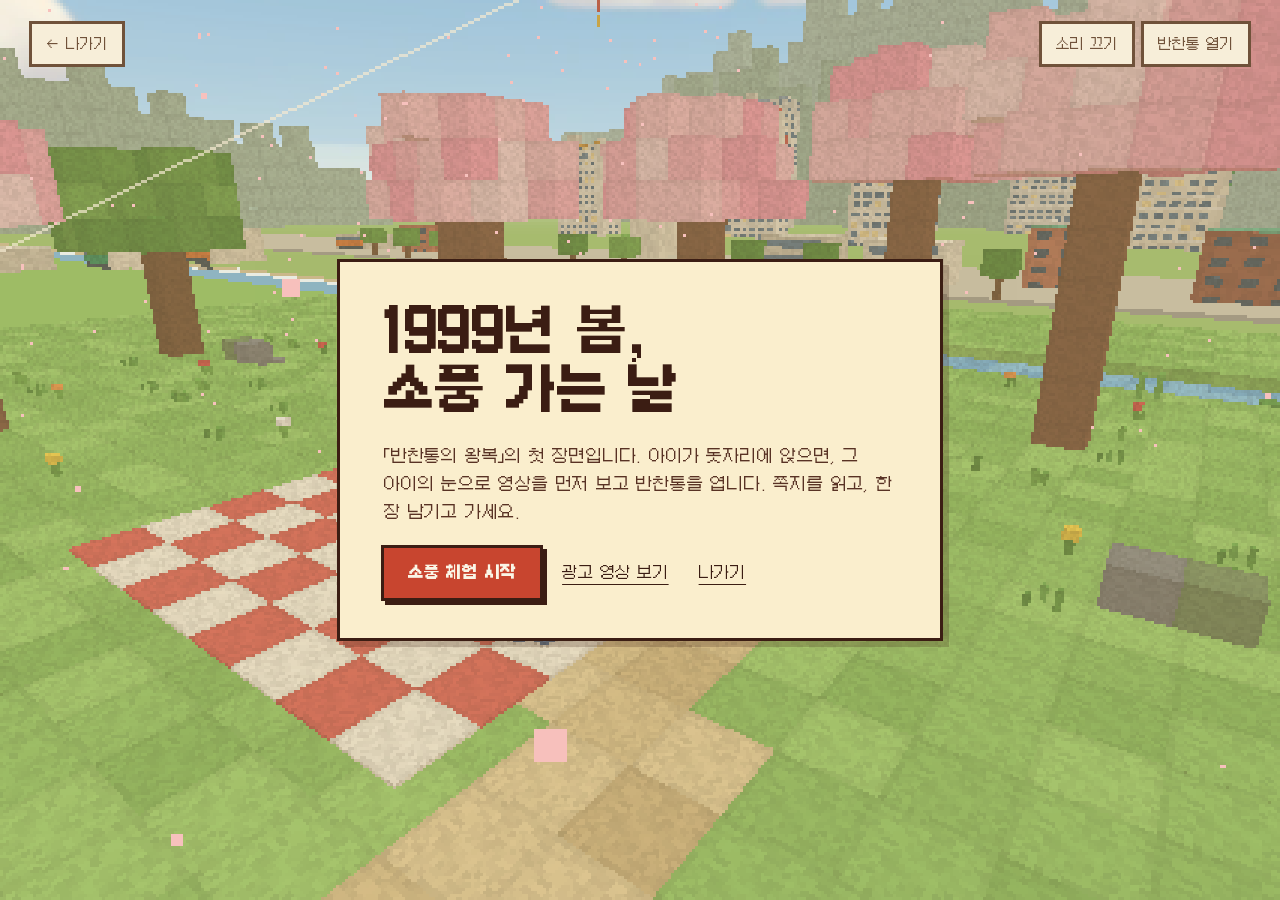
==== commit 69eb262d: "Add files via upload" ====
--- a/picnic.html
+++ b/picnic.html
@@ -1,488 +1,576 @@
-<!doctype html>
-<html lang="ko">
-<head>
-  <meta charset="utf-8">
-  <meta name="viewport" content="width=device-width,initial-scale=1">
-  <meta name="theme-color" content="#f2d98a">
-  <title>반찬통의 왕복: 1999년 봄 소풍</title>
-  <meta name="description" content="「반찬통의 왕복」의 1999년 소풍. 돗자리에 앉아 반찬통을 열고 쪽지를 읽거나 남깁니다.">
-  <style>
-    @font-face{font-family:"Galmuri11";src:url("assets/fonts/Galmuri11.woff2") format("woff2");font-weight:400;font-display:swap}
-    @font-face{font-family:"Galmuri11";src:url("assets/fonts/Galmuri11-Bold.woff2") format("woff2");font-weight:700;font-display:swap}
-    :root{
-      --butter:oklch(90% .085 88);--butter-3:oklch(95% .045 90);--paper:oklch(97% .007 86);
-      --ink:oklch(27% .05 40);--ink-2:oklch(36% .06 40);--muted:oklch(46% .06 50);
-      --tomato:oklch(57% .17 32);--tomato-ink:oklch(97% .02 90);--sky:oklch(86% .05 235);
-      --scrim:color-mix(in oklab,var(--ink) 62%,transparent);
-      --shadow:color-mix(in oklab,var(--ink) 22%,transparent);
-      --font-pixel:"Galmuri11","Pretendard Variable",Pretendard,"Malgun Gothic",monospace;
-      --ease:cubic-bezier(.16,1,.3,1);
-      --spring:linear(0,.006,.025 2.8%,.101 6.1%,.539 18.9%,.721 25.3%,.849 31.5%,.937 38.1%,.968 41.8%,.991 45.7%,1.006 50.1%,1.015 55%,1.017 63.9%,1.001 85.1%,1);
-    }
-    *,*::before,*::after{box-sizing:border-box}
-    html,body{margin:0;height:100%;overflow:hidden;background:var(--sky);color:var(--ink);font-family:var(--font-pixel);-webkit-font-smoothing:none;word-break:keep-all}
-    canvas#world{position:fixed;inset:0;width:100%;height:100%;image-rendering:pixelated;cursor:grab;touch-action:none}
-    canvas#world.is-drag{cursor:grabbing}
-    canvas#world.is-hot{cursor:pointer}
-    button,a,textarea{font-family:var(--font-pixel)}
-    button{cursor:pointer}
-    button:focus-visible,a:focus-visible,textarea:focus-visible{outline:3px solid var(--tomato);outline-offset:3px}
-    .px{box-shadow:0 0 0 3px var(--ink),6px 6px 0 3px var(--shadow)}
-    .hud{position:fixed;z-index:5;top:24px;left:32px;right:32px;display:flex;justify-content:space-between;gap:12px;pointer-events:none}
-    .hud>*{pointer-events:auto}
-    .hud .row{display:flex;gap:12px}
-    .chip{appearance:none;border:0;height:40px;padding:0 14px;display:inline-flex;align-items:center;background:var(--paper);color:var(--ink);text-decoration:none;font-size:14px;box-shadow:0 0 0 3px var(--ink)}
-    .chip:hover{background:var(--ink);color:var(--paper)}
-    .hint{position:fixed;z-index:5;left:50%;bottom:28px;transform:translateX(-50%);background:var(--ink);color:var(--paper);font-size:14px;padding:10px 16px;white-space:nowrap;transition:opacity .5s var(--ease)}
-    .hint.is-off{opacity:0;pointer-events:none}
-    .count{position:fixed;z-index:5;left:32px;bottom:28px;font-size:13px;background:var(--paper);padding:8px 12px;box-shadow:0 0 0 3px var(--ink)}
-    .count[hidden]{display:none}
-    /* gate */
-    .gate{position:fixed;inset:0;z-index:20;display:grid;place-items:center;background:color-mix(in oklab,var(--butter) 70%,transparent);transition:opacity .6s var(--ease)}
-    .gate.is-out{opacity:0;pointer-events:none}
-    .gate-card{display:grid;gap:22px;justify-items:start;max-width:600px;padding:40px 44px;background:var(--butter-3);letter-spacing:-.015em}
-    .gate h1{margin:0;font-weight:700;font-size:52px;line-height:1.15;letter-spacing:-.025em}
-    .gate p{margin:0;font-size:16.5px;line-height:1.68;color:var(--ink-2);letter-spacing:-.012em}
-    .btn{appearance:none;border:0;height:50px;padding:0 24px;font-size:16px;font-weight:700;letter-spacing:-.015em;background:var(--tomato);color:var(--tomato-ink);box-shadow:0 0 0 3px var(--ink),4px 4px 0 3px var(--ink);transition:transform .15s var(--ease),box-shadow .15s var(--ease)}
-    .btn:hover{transform:translate(-2px,-2px);box-shadow:0 0 0 3px var(--ink),6px 6px 0 3px var(--ink)}
-    .btn:active{transform:translate(3px,3px);box-shadow:0 0 0 3px var(--ink),1px 1px 0 3px var(--ink)}
-    .link{appearance:none;border:0;background:transparent;color:var(--ink);font-size:15.5px;letter-spacing:-.012em;text-decoration:underline;text-underline-offset:.3em;padding:0 8px;height:50px;display:inline-flex;align-items:center}
-    .link:hover{text-decoration-color:var(--tomato);text-decoration-thickness:3px}
-    .row{display:flex;flex-wrap:wrap;align-items:center;gap:14px}
-    .skip{position:fixed;z-index:6;right:32px;bottom:28px}
-    .skip[hidden]{display:none}
-    /* the note, held up in front of you */
-    .note{position:fixed;z-index:10;left:50%;top:50%;width:min(620px,calc(100% - 48px));padding:34px 38px 28px;background:var(--paper);display:grid;gap:18px;transform:translate(-50%,-50%) rotate(-1deg);letter-spacing:-.015em;box-shadow:0 0 0 3px var(--ink),8px 8px 0 3px var(--shadow);transition:opacity .4s var(--ease),transform .8s var(--spring)}
-    .note[hidden]{display:grid;opacity:0;pointer-events:none;transform:translate(-50%,10%) rotate(3deg) scale(.6)}
-    .note::before{content:"";position:absolute;left:0;right:0;top:0;height:10px;background:repeating-linear-gradient(90deg,var(--tomato) 0 10px,transparent 10px 20px)}
-    .note-tag{margin:0;font-size:13px;color:var(--muted);letter-spacing:-.01em}
-    .note-from{margin:0;font-weight:700;font-size:23px;letter-spacing:-.02em}
-    .note-text{margin:0;font-size:24px;line-height:1.65;color:var(--ink);min-height:3.2em;letter-spacing:-.015em;font-family:-apple-system,BlinkMacSystemFont,"Pretendard","Noto Sans KR",sans-serif;font-weight:500}
-    .note-meta{margin:0;font-size:13px;color:var(--muted);letter-spacing:-.01em}
-    .note textarea{width:100%;min-height:120px;resize:none;border:0;background:var(--butter-3);color:var(--ink);font-size:18px;line-height:1.6;letter-spacing:-.015em;font-family:-apple-system,BlinkMacSystemFont,"Pretendard","Noto Sans KR",sans-serif;padding:12px 14px;box-shadow:inset 0 0 0 3px var(--ink-2)}
-    .note .small{margin:0;font-size:12.5px;color:var(--muted);letter-spacing:-.01em}
-    .note [hidden]{display:none!important}
-    .theater{position:fixed;inset:0;z-index:15;display:grid;place-items:center;background:color-mix(in oklab,var(--ink) 78%,transparent);transition:opacity .6s var(--ease)}
-    .theater[hidden]{display:grid;opacity:0;pointer-events:none}
-    .theater-card{width:min(1100px,calc(100% - 64px));display:grid;gap:16px;padding:20px;background:var(--butter-3);letter-spacing:-.015em}
-    .theater-head{display:flex;justify-content:space-between;align-items:center;gap:16px}
-    .theater-head h2{margin:0;font-size:24px;letter-spacing:-.02em}
-    .theater video{width:100%;aspect-ratio:16/9;background:var(--ink);display:block}
-    .theater-empty{aspect-ratio:16/9;display:grid;place-items:center;background:var(--ink);color:var(--paper);font-size:16px;padding:24px;text-align:center;letter-spacing:-.012em}
-    .theater-empty[hidden]{display:none}
-    .ask{position:fixed;z-index:9;left:50%;bottom:90px;transform:translateX(-50%);display:grid;gap:14px;justify-items:start;padding:22px 26px;background:var(--paper);max-width:560px;letter-spacing:-.015em;box-shadow:0 0 0 3px var(--ink),6px 6px 0 3px var(--shadow);transition:opacity .5s var(--ease)}
-    .ask[hidden]{display:grid;opacity:0;pointer-events:none}
-    .ask p{margin:0;font-size:16px;line-height:1.65;letter-spacing:-.012em}
-    .dissolve{position:fixed;inset:0;z-index:30;pointer-events:none;display:grid;grid-template-columns:repeat(24,1fr);grid-auto-rows:1fr}
-    .dissolve i{background:var(--ink);opacity:0;transform:scale(.2);transition:opacity .25s var(--ease),transform .35s var(--ease)}
-    .dissolve.is-on i{opacity:1;transform:none}
-    @media(max-width:700px){.gate h1{font-size:38px}.note-text{font-size:22px}.hud{left:12px;right:12px;top:12px}.hint{white-space:normal;width:calc(100% - 24px);bottom:12px}.count{display:none}}
-  </style>
-</head>
-<body>
-  <canvas id="world" aria-label="1999년 봄 소풍 장면. 드래그해서 둘러보고, 앞에 놓인 반찬통을 눌러 엽니다."></canvas>
-
-  <div class="hud">
-    <a class="chip" href="index.html#memory">← 포트폴리오로</a>
-    <div class="row"><button type="button" class="chip" id="sound-toggle" aria-pressed="true">소리 끄기</button><button type="button" class="chip" id="open-box">반찬통 열기</button></div>
-  </div>
-  <p class="hint is-off" id="hint">드래그해서 둘러보세요. 앞에 놓인 반찬통을 누르면 열립니다.</p>
-  <p class="count" id="count" hidden></p>
-  <button type="button" class="chip skip" id="skip" hidden>건너뛰기</button>
-
-  <section class="gate" id="gate" aria-labelledby="gate-title">
-    <div class="gate-card px">
-      <h1 id="gate-title">1999년 봄,<br>소풍 가는 날</h1>
-      <p id="gate-text">「반찬통의 왕복」의 첫 장면입니다. 아이가 돗자리에 앉으면, 그 아이의 눈으로 영상을 먼저 보고 반찬통을 엽니다. 쪽지를 읽고, 한 장 남기고 가세요.</p>
-      <div class="row"><button type="button" class="btn" id="enter">소풍 가기</button><a class="link" href="index.html#memory">작품만 보기</a><button type="button" class="link" id="exit-gate">나가기</button></div>
-    </div>
-  </section>
-
-  <aside class="note px" id="note" hidden aria-live="polite">
-    <div id="note-read" style="display:grid;gap:18px">
-      <p class="note-tag" id="note-tag">작품 속 쪽지</p>
-      <p class="note-from" id="note-from">1999년, 엄마가</p>
-      <p class="note-text" id="note-text"></p>
-      <p class="note-meta" id="note-meta"></p>
-      <div class="row"><button type="button" class="btn" id="next-note">다음 쪽지</button><button type="button" class="link" id="write-note">쪽지 남기기</button><button type="button" class="link" id="close-box">뚜껑 닫기</button><a class="link" href="index.html#memory">포트폴리오로</a></div>
-    </div>
-    <form id="note-write" hidden style="display:grid;gap:16px">
-      <p class="note-from">쪽지 남기기</p>
-      <label class="small" for="note-input">반찬통에 넣을 한 줄, 80자까지.</label>
-      <textarea id="note-input" maxlength="80" required></textarea>
-      <p class="small" id="note-save-state"></p>
-      <div class="row"><button type="submit" class="btn">반찬통에 넣기</button><button type="button" class="link" id="cancel-write">돌아가기</button></div>
-    </form>
-    <div id="note-done" hidden style="display:grid;gap:16px">
-      <p class="note-tag">방금 넣은 쪽지</p>
-      <p class="note-text" id="done-text"></p>
-      <p class="small" id="done-state"></p>
-      <div class="row"><button type="button" class="btn" id="copy-link">링크 복사</button><button type="button" class="link" id="back-read">다른 쪽지 보기</button></div>
-    </div>
-  </aside>
-
-  <aside class="ask px" id="ask" hidden aria-live="polite">
-    <p><b>반찬통을 열기 전에,</b> 이 반찬통이 27년 동안 오간 이야기부터 보세요. 쪽지는 영상을 본 뒤에 열립니다.</p>
-    <div class="row"><button type="button" class="btn" id="watch">1분 23초 영상 보기</button></div>
-  </aside>
-
-  <section class="theater" id="theater" hidden aria-labelledby="theater-title">
-    <div class="theater-card px">
-      <div class="theater-head"><h2 id="theater-title">반찬통의 왕복</h2><button type="button" class="chip" id="theater-done">다 봤어요, 반찬통 열기</button></div>
-      <video id="film" controls playsinline preload="none" poster="assets/memory-cover.webp"></video>
-      <p class="theater-empty" id="film-empty" hidden>이 화면에서는 영상을 불러오지 못했습니다. 웹사이트 주소로 열면 여기서 바로 재생됩니다.</p>
-    </div>
-  </section>
-
-  <audio id="bgm" src="assets/audio/picnic-bgm.mp3" loop preload="auto"></audio>
-  <div class="dissolve" id="dissolve" aria-hidden="true"></div>
-
-  <script src="assets/notes-memory.js"></script>
-  <script src="video-config.js"></script>
-  <script src="notes-config.js"></script>
-  <script src="notes-db.js"></script>
-  <script src="assets/vendor/three.min.js"></script>
-  <script>
-  (()=>{'use strict';const THREE=window.THREE;
-  const $=s=>document.querySelector(s);
-  const canvas=$('#world');
-  const PIX=3;
-  const renderer=new THREE.WebGLRenderer({canvas,antialias:false});renderer.setPixelRatio(1);
-  const scene=new THREE.Scene();const SKY=new THREE.Color('#bcd9ef');scene.background=SKY;scene.fog=new THREE.Fog(SKY,26,62);
-  const camera=new THREE.PerspectiveCamera(62,1,.05,200);
-  scene.add(new THREE.HemisphereLight('#fff6e0','#7aa35a',1.15));
-  const sun=new THREE.DirectionalLight('#fff1d2',1.1);sun.position.set(6,10,4);scene.add(sun);
-  const cube=new THREE.BoxGeometry(1,1,1),lam=new THREE.MeshLambertMaterial();
-  function blocks(list,parent=scene){const m=new THREE.InstancedMesh(cube,lam,list.length),o=new THREE.Object3D(),c=new THREE.Color();
-    list.forEach((b,i)=>{o.position.set(b[0],b[1],b[2]);o.scale.set(b[4]||1,b[5]||1,b[6]||1);o.updateMatrix();m.setMatrixAt(i,o.matrix);m.setColorAt(i,c.set(b[3]))});
-    m.instanceMatrix.needsUpdate=true;if(m.instanceColor)m.instanceColor.needsUpdate=true;parent.add(m);return m}
-  const vox=(c,x,y,z,sx,sy,sz,parent)=>{const m=new THREE.Mesh(cube,new THREE.MeshLambertMaterial({color:c}));m.position.set(x,y,z);m.scale.set(sx,sy,sz);parent.add(m);return m};
-  const rnd=(a=>()=>((a=Math.imul(a^a>>>15,a|1)^(a+Math.imul(a^a>>>7,a|61)),((a^a>>>14)>>>0)/4294967296)))(1999);
-  const pick=arr=>arr[Math.floor(rnd()*arr.length)];
-  const pathX=z=>4+z*.35;
-  // ground, river, path, Minecraft-style stepped terrain & details
-  const ground=[];
-  for(let x=-30;x<=30;x++)for(let z=-30;z<=30;z++){
-    if(z<-16&&z>-21){
-      ground.push([x,-1.4,z,'#4f8ec4']);
-      ground.push([x,-.9,z,pick(['#6fb6e6','#7cc1ec','#64a9dc'])]);
-      continue;
-    }
-    const d=Math.hypot(x,z),path=Math.abs(x-pathX(z))<1.2&&z>-16;
-    const stepH=d>22?Math.floor((d-22)/3.5)*1:0;
-    const topY=-.5+stepH;
-    // 마인크래프트식 흙 블록 단면(잔디 아래 흙층)
-    for(let y=-1.5;y<topY;y+=1){
-      ground.push([x,y,z,pick(['#8b5a36','#7a4e2d','#96633c'])]);
-    }
-    ground.push([x,topY,z,path?pick(['#d9c08a','#e2cb98','#cbb07a']):pick(['#86c25a','#7ab650','#92cc63','#80bb55'])]);
-  }
-  blocks(ground);
-  // 나무 다리 + 마인크래프트 울타리 기둥·난간·랜턴
-  const bridge=[];
-  const bx0=Math.round(pathX(-16));
-  for(let z=-21;z<=-16;z++){
-    for(let dx=-1;dx<=1;dx++)bridge.push([bx0+dx,-.35,z,'#a5703f',1,.3,1]);
-    [-1.45,1.45].forEach(side=>{
-      if(z===-21||z===-16||z===-18){
-        bridge.push([bx0+side,.15,z,'#7a4e33',.22,.85,.22]);
-        if(z===-21||z===-16)bridge.push([bx0+side,.68,z,'#ffde7a',.26,.26,.26]);
-      }
-      bridge.push([bx0+side,.32,z,'#b8834a',.12,.12,1]);
-      bridge.push([bx0+side,.08,z,'#b8834a',.12,.12,1]);
-    });
-  }
-  blocks(bridge);
-  // 강가 수련잎(연꽃)과 갈대 블록
-  const riverDeco=[];
-  [[-6,-18.2],[-2,-19.4],[3,-17.6],[11,-18.8],[-12,-17.8],[14,-19.2]].forEach(([rx,rz])=>{
-    riverDeco.push([rx,-.38,rz,'#4e943a',.65,.06,.65]);
-    if(rnd()>.4)riverDeco.push([rx,-.3,rz,'#f7b8c8',.22,.14,.22]);
-  });
-  [[-9,-15.6],[-8.6,-15.4],[8,-15.5],[8.4,-15.7],[-4,-21.4],[12,-21.3]].forEach(([rx,rz])=>{
-    for(let h=0;h<3;h++)riverDeco.push([rx,-.2+h*.35,rz,'#68b048',.16,.35,.16]);
-  });
-  blocks(riverDeco);
-  // 마인크래프트식 하늘 해 블록
-  const sunBlocks=[];
-  vox('#fff59e',18,23,-28,4.2,4.2,4.2,scene);
-  vox('#ffe066',18,23,-28,4.8,4.8,3.6,scene);
-  const hills=[];for(let a=0;a<360;a+=3){const r=40+rnd()*6,h=2+Math.floor(rnd()*6),x=Math.cos(a*Math.PI/180)*r,z=Math.sin(a*Math.PI/180)*r;for(let y=0;y<h;y++)hills.push([Math.round(x),y,Math.round(z),y>h-2?'#8fb4a6':(y>h-3?'#7aa596':'#8b5a36'),3,1,3])}blocks(hills);
-  const mat=[];for(let x=-4;x<=3;x++)for(let z=-3;z<=4;z++)mat.push([x+.5,0,z+.5,(x+z)&1?'#f4efe4':'#d9534a',1,.08,1]);blocks(mat);
-  // 들판 복셀 잔디·민들레·양귀비·튤립 블록 디테일
-  const flora=[];
-  for(let i=0;i<140;i++){
-    const fx=Math.round((rnd()-.5)*42),fz=Math.round((rnd()-.5)*40);
-    if(fz<-15&&fz>-22)continue;
-    if(Math.abs(fx-pathX(fz))<1.8&&fz>-16)continue;
-    if(fx>=-5&&fx<=4&&fz>=-4&&fz<=5)continue;
-    if(Math.hypot(fx,fz)>22)continue;
-    const gx=fx+(rnd()-.5)*.4,gz=fz+(rnd()-.5)*.4;
-    flora.push([gx,.14,gz,pick(['#5da13b','#6ab043','#4e8f31']),.12,.32,.12]);
-    if(rnd()<.55){
-      flora.push([gx+.14,.1,gz-.1,pick(['#5da13b','#6ab043']),.1,.24,.1]);
-    }
-    if(rnd()<.42){
-      const fcol=pick(['#e04842','#f6d33c','#f29cb6','#ffffff','#ff9e44']);
-      flora.push([gx,.34,gz,fcol,.22,.16,.22]);
-    }
-  }
-  blocks(flora);
-  const trees=[];
-  function tree(tx,tz,h){for(let y=0;y<h;y++)trees.push([tx,y,tz,'#7a4e33']);for(let x=-2;x<=2;x++)for(let y=0;y<3;y++)for(let z=-2;z<=2;z++){if(Math.abs(x)+Math.abs(z)+y*.6>3.6||rnd()<.18)continue;trees.push([tx+x,h+y,tz+z,pick(['#f6b8c8','#f9c9d6','#f2a7bb','#fde0e8'])])}}
-  [[-8,-7,5],[7,-10,6],[-13,4,5],[12,2,5],[2,-14,6],[-5,12,5],[10,11,4],[-15,-12,6],[16,-15,5],[-3,-11,5]].forEach(t=>tree(...t));blocks(trees);
-  const clouds=new THREE.Group();scene.add(clouds);{const l=[];for(let k=0;k<9;k++){const cx=(rnd()-.5)*70,cz=(rnd()-.5)*70,cy=16+rnd()*5;for(let i=0;i<10;i++)l.push([cx+Math.floor(rnd()*6),cy+Math.floor(rnd()*2),cz+Math.floor(rnd()*3),'#ffffff',2,1,2])}blocks(l,clouds)}
-  // 돗자리 위 소품 + 라탄 피크닉 바구니 + 벗어둔 운동화
-  blocks([
-    [1.7,.25,-.5,'#4f8fcf',.22,.42,.22],[1.7,.5,-.5,'#f4efe4',.18,.08,.18],
-    [-1.5,.14,-.3,'#d9534a',.2,.2,.2],[-1.5,.28,-.3,'#5a8a3a',.04,.08,.04],
-    [-1.25,.14,-.1,'#e8c93f',.2,.2,.2],[2.4,.06,1.2,'#f6e7c8',1.1,.04,.8],
-    // 피크닉 바구니
-    [-2.2,.22,-1.4,'#c79553',.72,.38,.52],[-2.2,.42,-1.4,'#a87638',.78,.06,.58],
-    [-2.2,.56,-1.4,'#8f5d26',.08,.28,.54],
-    // 돗자리 가장자리에 벗어둔 작은 운동화 한 켤레
-    [3.2,.08,2.6,'#3f6aa8',.18,.1,.32],[3.2,.04,2.6,'#f4efe4',.2,.04,.34],
-    [3.48,.08,2.45,'#3f6aa8',.18,.1,.32],[3.48,.04,2.45,'#f4efe4',.2,.04,.34]
-  ]);
-  // 나비 두 마리 (복셀 날개짓)
-  const butterflies=[];
-  [['#fff275',-2.6,1.2,-.8],['#ff9ebb',2.8,1.4,-1.8],['#8be8ff',-1.2,1.6,-3.2]].forEach(([col,bx,by,bz],i)=>{
-    const bg=new THREE.Group();bg.position.set(bx,by,bz);scene.add(bg);
-    const wL=vox(col,-.08,0,0,.14,.04,.18,bg);
-    const wR=vox(col,.08,0,0,.14,.04,.18,bg);
-    vox('#3a2e28',0,0,0,.04,.05,.16,bg);
-    butterflies.push({g:bg,wL,wR,x0:bx,y0:by,z0:bz,ph:i*2.1});
-  });
-
-  // ---- 락앤락 반찬통: 투명 몸통, 테두리 있는 뚜껑, 네 면의 잠금 날개 ----
-  const box=new THREE.Group();box.position.set(0,.08,-.15);box.scale.setScalar(1.35);scene.add(box);
-  const W=1.1,D=.75,H=.42;
-  const glass=new THREE.MeshLambertMaterial({color:'#e4f4ff',transparent:true,opacity:.38});
-  const bodyM=new THREE.Mesh(new THREE.BoxGeometry(W,H,D),glass);bodyM.position.y=H/2;box.add(bodyM);
-  vox('#cfe6f5',0,.01,0,W+.02,.02,D+.02,box); // 바닥
-  vox('#f6cf45',-.38,.12,-.15,.15,.2,.3,box);[-.21,-.04,.13].forEach(x=>vox('#f2c03a',x,.12,-.15,.15,.2,.3,box)); // 계란말이
-  [-.38,-.21,-.04,.13].forEach(x=>vox(['#f6cf45','#eab73a'][Math.round(x*10)&1],x,.12,.18,.15,.2,.25,box));
-  vox('#3f8a3a',.36,.1,-.12,.28,.16,.32,box);vox('#c6382f',.36,.1,.2,.28,.16,.26,box);
-  const lid=new THREE.Group();lid.position.set(0,H,-D/2);box.add(lid); // 뒤 모서리 축
-  vox('#f4f8fb',0,.035,D/2,W+.06,.07,D+.06,lid);
-  vox('#9cc7e6',0,.075,D/2,W-.08,.015,D-.08,lid); // 뚜껑 가운데 패킹 색
-  // 날개: 각 면 가운데에 붙어서, 닫히면 아래로 내려와 몸통을 잡고 열리면 바깥으로 젖혀진다
-  const wingMat=new THREE.MeshLambertMaterial({color:'#3f7fc2'});
-  const wingSpecs=[{p:[0,0,D+.035],axis:'x',sign:1},{p:[0,0,-.035],axis:'x',sign:-1},{p:[W/2+.035,0,D/2],axis:'z',sign:-1},{p:[-W/2-.035,0,D/2],axis:'z',sign:1}];
-  const wings=wingSpecs.map(s=>{const g=new THREE.Group();g.position.set(...s.p);lid.add(g);
-    const plate=new THREE.Mesh(cube,wingMat);const along=s.axis==='x';plate.scale.set(along?.42:.035,.16,along?.035:.42);plate.position.y=-.08;g.add(plate);
-    const nub=new THREE.Mesh(cube,wingMat);nub.scale.set(along?.2:.05,.04,along?.05:.2);nub.position.set(along?0:-.02*s.sign,-.15,along?.02*s.sign:0);g.add(nub);
-    return {g,s,t:0,target:0}});
-  const hitBox=new THREE.Mesh(new THREE.BoxGeometry(W+.4,H+.5,D+.4),new THREE.MeshBasicMaterial({visible:false}));hitBox.position.y=H/2;box.add(hitBox);
-  // 쪽지 종이: 반찬통에서 떠올라 눈앞으로 온다
-  const paper=new THREE.Group();scene.add(paper);vox('#fbf7ec',0,0,0,.42,.3,.01,paper);vox('#d9534a',0,.13,.006,.42,.03,.005,paper);paper.visible=false;
-
-  // ---- 유년기 아이 (영상 #04의 초록 줄무늬 옷) ----
-  const kid=new THREE.Group();scene.add(kid);
-  const skin='#f1c9a5',hair='#5a3a26';
-  vox(skin,0,1.08,0,.42,.42,.42,kid);vox(hair,0,1.3,0,.46,.14,.46,kid);vox(hair,0,1.18,-.18,.46,.3,.12,kid);
-  vox('#2b2018',-.1,1.1,.215,.06,.08,.02,kid);vox('#2b2018',.1,1.1,.215,.06,.08,.02,kid);vox('#e98f86',0,.98,.215,.12,.03,.02,kid);
-  for(let i=0;i<4;i++)vox(i%2?'#f4efe4':'#4f9a4a',0,.62+i*.08,0,.46,.08,.28,kid);
-  const armL=new THREE.Group(),armR=new THREE.Group(),legL=new THREE.Group(),legR=new THREE.Group();
-  [[armL,-.3,.9],[armR,.3,.9],[legL,-.11,.56],[legR,.11,.56]].forEach(([g,x,y])=>{g.position.set(x,y,0);kid.add(g)});
-  [armL,armR].forEach(a=>{vox('#4f9a4a',0,-.08,0,.14,.18,.16,a);vox(skin,0,-.25,0,.12,.18,.14,a)});
-  [legL,legR].forEach(l=>{vox('#2f4f80',0,-.1,0,.16,.2,.18,l);vox(skin,0,-.32,0,.13,.24,.14,l);vox('#f4efe4',0,-.48,.03,.15,.08,.2,l)});
-  kid.scale.setScalar(1.1);
-
-  // 꽃잎
-  const N=420,pg=new THREE.BufferGeometry(),pp=new Float32Array(N*3),sp=new Float32Array(N);
-  for(let i=0;i<N;i++){pp[i*3]=(rnd()-.5)*30;pp[i*3+1]=rnd()*12;pp[i*3+2]=(rnd()-.5)*30;sp[i]=.3+rnd()*.7}
-  pg.setAttribute('position',new THREE.BufferAttribute(pp,3));scene.add(new THREE.Points(pg,new THREE.PointsMaterial({color:'#f7b6c8',size:.09})));
-
-  // ---- 카메라: 처음엔 아이를 따라가는 3인칭, 앉으면 아이 눈높이의 1인칭 ----
-  const SEAT=new THREE.Vector3(0,1.7,2.6);
-  let mode='idle',yaw=0,pitch=-.42,drag=null;
-  const route=[new THREE.Vector3(pathX(-15),0,-15),new THREE.Vector3(pathX(-8),0,-8),new THREE.Vector3(2.2,0,-1.5),new THREE.Vector3(1.4,0,2.2),new THREE.Vector3(0,0,2.75)];
-  const curve=new THREE.CatmullRomCurve3(route);
-  let introT=0;const INTRO=5.2;
-  camera.position.set(9,5,8);camera.lookAt(0,0,-4);
-  function placeKid(u){const p=curve.getPointAt(Math.min(1,u));const q=curve.getTangentAt(Math.min(.999,u));kid.position.copy(p);kid.rotation.y=Math.atan2(q.x,q.z)}
-  placeKid(0);
-  const tmp=new THREE.Vector3(),camFrom=new THREE.Vector3(),lookFrom=new THREE.Vector3();
-  function firstPerson(){mode='seated';kid.visible=false;camera.position.copy(SEAT);yaw=0;pitch=-.42;$('#skip').hidden=true;$('#hint').classList.remove('is-off');refreshCount();if(!askFilm()&&sharedNote)setTimeout(()=>openBox(sharedNote),600)}
-  const look=()=>{camera.rotation.order='YXZ';camera.rotation.set(pitch,yaw,0)};
-  canvas.addEventListener('pointerdown',e=>{if(mode!=='seated')return;drag={x:e.clientX,y:e.clientY,yaw,pitch,moved:false};canvas.setPointerCapture(e.pointerId);canvas.classList.add('is-drag')});
-  canvas.addEventListener('pointermove',e=>{if(mode!=='seated')return;
-    if(drag){const dx=e.clientX-drag.x,dy=e.clientY-drag.y;if(Math.abs(dx)+Math.abs(dy)>4)drag.moved=true;yaw=drag.yaw-dx*.005;pitch=Math.max(-1.2,Math.min(.6,drag.pitch-dy*.004));$('#hint').classList.add('is-off')}
-    else canvas.classList.toggle('is-hot',!!hit(e))});
-  canvas.addEventListener('pointerup',e=>{canvas.classList.remove('is-drag');if(drag&&!drag.moved&&hit(e))toggleBox();drag=null});
-  const ray=new THREE.Raycaster(),mv=new THREE.Vector2();
-  function hit(e){const r=canvas.getBoundingClientRect();mv.set((e.clientX-r.left)/r.width*2-1,-(e.clientY-r.top)/r.height*2+1);ray.setFromCamera(mv,camera);return ray.intersectObject(hitBox).length>0}
-  addEventListener('keydown',e=>{if(mode!=='seated'||e.target.closest('textarea'))return;if(e.key==='ArrowLeft')yaw+=.08;if(e.key==='ArrowRight')yaw-=.08;if(e.key==='ArrowUp')pitch=Math.min(.6,pitch+.06);if(e.key==='ArrowDown')pitch=Math.max(-1.2,pitch-.06)});
-
-  // ---- 소리: 파일 없이 만든다 (흙길 발자국 소리 + 잔디 밟는 사각사각 소리 포함) ----
-  let ac=null,master=null,soundOn=true,stepNoiseBuf=null;
-  function startAudio(){
-    if(ac){if(ac.state==='suspended')ac.resume().catch(()=>{});return}
-    ac=new (window.AudioContext||window.webkitAudioContext)();master=ac.createGain();master.gain.value=.5;master.connect(ac.destination);
-    const len=ac.sampleRate*2,buf=ac.createBuffer(1,len,ac.sampleRate),d=buf.getChannelData(0);for(let i=0;i<len;i++)d[i]=Math.random()*2-1;
-    stepNoiseBuf=buf;
-    const w=ac.createBufferSource();w.buffer=buf;w.loop=true;const lp=ac.createBiquadFilter();lp.type='lowpass';lp.frequency.value=420;const g=ac.createGain();g.gain.value=.1;w.connect(lp).connect(g).connect(master);w.start();
-    (function bird(){if(!ac)return;const t=ac.currentTime,o=ac.createOscillator(),gg=ac.createGain(),f=2400+Math.random()*1800;o.frequency.setValueAtTime(f,t);o.frequency.exponentialRampToValueAtTime(f*1.4,t+.07);o.frequency.exponentialRampToValueAtTime(f*.9,t+.14);gg.gain.setValueAtTime(0,t);gg.gain.linearRampToValueAtTime(.06,t+.02);gg.gain.exponentialRampToValueAtTime(.0001,t+.18);o.connect(gg).connect(master);o.start(t);o.stop(t+.2);setTimeout(bird,Math.random()<.6?180+Math.random()*200:1200+Math.random()*2600)})();
-  }
-  function blip(f=880,dt=0){if(!ac||!soundOn)return;const t=ac.currentTime+dt,o=ac.createOscillator(),g=ac.createGain();o.type='square';o.frequency.value=f;g.gain.setValueAtTime(.08,t);g.gain.exponentialRampToValueAtTime(.0001,t+.06);o.connect(g).connect(master);o.start(t);o.stop(t+.07)}
-  function step(onGrass=false){
-    if(!ac||!soundOn)return;
-    const t=ac.currentTime;
-    if(onGrass&&stepNoiseBuf){
-      // 잔디·풀 밟는 소리: 바스락거리는 고역/중역 노이즈 + 부드러운 잔디 쿠션 저음
-      const src=ac.createBufferSource();src.buffer=stepNoiseBuf;
-      const bp=ac.createBiquadFilter();bp.type='bandpass';bp.frequency.setValueAtTime(2200+Math.random()*700,t);bp.Q.value=1.8;
-      const hp=ac.createBiquadFilter();hp.type='highpass';hp.frequency.value=950;
-      const ng=ac.createGain();ng.gain.setValueAtTime(.001,t);ng.gain.linearRampToValueAtTime(.22,t+.018);ng.gain.exponentialRampToValueAtTime(.0008,t+.115);
-      src.connect(hp).connect(bp).connect(ng).connect(master);
-      src.start(t,Math.random()*1.2,.13);
-      // 두 번째 풀잎 스침 레이어
-      const src2=ac.createBufferSource();src2.buffer=stepNoiseBuf;
-      const bp2=ac.createBiquadFilter();bp2.type='bandpass';bp2.frequency.setValueAtTime(3400+Math.random()*600,t+.02);bp2.Q.value=2.4;
-      const ng2=ac.createGain();ng2.gain.setValueAtTime(.001,t+.015);ng2.gain.linearRampToValueAtTime(.14,t+.035);ng2.gain.exponentialRampToValueAtTime(.0008,t+.12);
-      src2.connect(bp2).connect(ng2).connect(master);
-      src2.start(t+.015,Math.random()*1.2,.12);
-      // 부드러운 흙·잔디 딛는 저음
-      const o=ac.createOscillator(),og=ac.createGain();o.type='sine';o.frequency.setValueAtTime(98+Math.random()*16,t);o.frequency.exponentialRampToValueAtTime(48,t+.065);
-      og.gain.setValueAtTime(.08,t);og.gain.exponentialRampToValueAtTime(.0008,t+.07);o.connect(og).connect(master);o.start(t);o.stop(t+.075);
-    }else{
-      // 흙길 발자국 소리: 단단한 흙/모래 밟는 소리
-      if(stepNoiseBuf){
-        const src=ac.createBufferSource();src.buffer=stepNoiseBuf;
-        const bp=ac.createBiquadFilter();bp.type='bandpass';bp.frequency.setValueAtTime(950+Math.random()*350,t);bp.Q.value=1.4;
-        const ng=ac.createGain();ng.gain.setValueAtTime(.001,t);ng.gain.linearRampToValueAtTime(.15,t+.01);ng.gain.exponentialRampToValueAtTime(.0008,t+.065);
-        src.connect(bp).connect(ng).connect(master);
-        src.start(t,Math.random()*1.2,.075);
-      }
-      const o=ac.createOscillator(),g=ac.createGain();o.type='triangle';o.frequency.setValueAtTime(145+Math.random()*28,t);o.frequency.exponentialRampToValueAtTime(68,t+.055);
-      g.gain.setValueAtTime(.11,t);g.gain.exponentialRampToValueAtTime(.0008,t+.06);o.connect(g).connect(master);o.start(t);o.stop(t+.065);
-    }
-  }
-  $('#sound-toggle').addEventListener('click',e=>{soundOn=!soundOn;if(master)master.gain.value=soundOn?.5:0;bgm.muted=!soundOn;e.currentTarget.textContent=soundOn?'소리 끄기':'소리 켜기';e.currentTarget.setAttribute('aria-pressed',String(soundOn))});
-
-  // ---- 쪽지 ----
-  const DB=window.NotesDB,story=window.MEMORY_NOTES||[];
-  let visitors=[],deck=[],di=-1,sharedNote=null,lastId=null;
-  const josa=w=>{const c=w.charCodeAt(w.length-1)-0xAC00;return (c>=0&&c%28)?'이':'가'};
-  const fmtDate=s=>{const d=new Date(s);return `${d.getFullYear()}년 ${d.getMonth()+1}월 ${d.getDate()}일`};
-  function buildDeck(){const s=story.map(n=>({kind:'story',...n}));const v=visitors.map(n=>({kind:'visitor',...n}));deck=[];
-    const ss=[...s].sort(()=>Math.random()-.5),vv=[...v].sort(()=>Math.random()-.5);
-    while(ss.length||vv.length){if(ss.length)deck.push(ss.pop());if(ss.length)deck.push(ss.pop());if(vv.length)deck.push(vv.pop())}di=-1}
-  function render(n){
-    if(n.kind==='story'){$('#note-tag').textContent='작품 속 쪽지';$('#note-from').textContent=`${n.y}년, ${n.from}${josa(n.from)}`;$('#note-text').textContent=n.text}
-    else{$('#note-tag').textContent=n.kind==='shared'?'받은 쪽지':'다녀간 사람의 쪽지';$('#note-from').textContent=n.created_at?fmtDate(n.created_at):'오늘';$('#note-text').textContent=n.body}
-    $('#note-meta').textContent=visitors.length?`작품 속 쪽지 ${story.length}장, 다녀간 사람의 쪽지 ${visitors.length}장`:`작품 속 쪽지 ${story.length}장`;
-  }
-  function next(){if(!deck.length)buildDeck();di=(di+1)%deck.length;render(deck[di])}
-  async function refreshCount(){if(!DB)return;const r=await DB.list('memory',60);visitors=r.rows||[];buildDeck();
-    const c=$('#count');if(r.shared){c.hidden=false;c.textContent=`이 반찬통에 다녀간 사람의 쪽지 ${visitors.length}${visitors.length>=60?'장 이상':'장'}`}}
-  const sp2=new URLSearchParams(location.search).get('note');
-  if(sp2&&DB)DB.one(sp2).then(n=>{if(n&&n.film==='memory'){sharedNote={kind:'shared',...n};$('#gate-text').textContent='누군가 이 소풍의 반찬통에 쪽지를 넣고 링크를 보냈습니다. 아이가 돗자리에 앉으면 그 쪽지부터 열립니다.'}});
-
-  // ---- 배경음: 돗자리로 가는 동안 페이드 인, 영상이 시작되면 페이드 아웃 ----
-  const bgm=$('#bgm');let bgmTarget=0,bgmVol=0;const BGM_MAX=.55;
-  function bgmTo(v){bgmTarget=v;if(v>0&&bgm.paused){bgm.volume=bgmVol;bgm.play().catch(()=>{})}}
-  // ---- 영상 먼저: 한 번 본 사람은 바로 쪽지로 ----
-  const SEEN='bancham-film-seen';let filmSeen=false;try{filmSeen=localStorage.getItem(SEEN)==='1'}catch(e){}
-  const film=$('#film');
-  function askFilm(){if(filmSeen)return false;$('#ask').hidden=false;$('#hint').classList.add('is-off');return true}
-  function playFilm(){$('#ask').hidden=true;$('#theater').hidden=false;bgmTo(0);if(ac&&master)master.gain.value=0;
-    const url=(window.PORTFOLIO_VIDEO_URLS||{}).memory;
-    if(url&&location.protocol!=='file:'){film.hidden=false;$('#film-empty').hidden=true;if(!film.src)film.src=url;film.play().catch(()=>{})}
-    else{film.hidden=true;$('#film-empty').hidden=false}}
-  function filmDone(){film.pause();filmSeen=true;try{localStorage.setItem(SEEN,'1')}catch(e){}$('#theater').hidden=true;bgmTo(BGM_MAX);if(ac&&master)master.gain.value=soundOn?.5:0;setTimeout(()=>openBox(sharedNote),500)}
-  $('#watch').addEventListener('click',playFilm);
-  $('#theater-done').addEventListener('click',filmDone);
-  film.addEventListener('ended',filmDone);
-  let open=false,lidT=0,paperT=0,stage=0;
-  function toggleBox(){open?closeBox(false):openBox()}
-  function openBox(first){if(open||mode!=='seated')return;if(askFilm())return;open=true;stage=1;$('#hint').classList.add('is-off');$('#open-box').textContent='반찬통 닫기';
-    wings.forEach((w,i)=>setTimeout(()=>{w.target=1;blip(880+i*110)},i*140));
-    setTimeout(()=>{stage=2;paper.visible=true;paperT=0},620);
-    setTimeout(()=>{if(first)render(first);else next();$('#note').hidden=false;showPane('read')},1250)}
-  function closeBox(go){if(!open)return;open=false;stage=0;$('#note').hidden=true;paper.visible=false;$('#open-box').textContent='반찬통 열기';
-    setTimeout(()=>wings.forEach((w,i)=>setTimeout(()=>{w.target=0;blip(1320-i*110)},i*140)),400);
-    if(go)setTimeout(toFilm,1300)}
-  function showPane(p){$('#note-read').hidden=p!=='read';$('#note-write').hidden=p!=='write';$('#note-done').hidden=p!=='done'}
-  $('#open-box').addEventListener('click',toggleBox);
-  $('#next-note').addEventListener('click',()=>{blip(990);next()});
-  $('#close-box').addEventListener('click',()=>closeBox(false));
-  $('#write-note').addEventListener('click',()=>{showPane('write');$('#note-save-state').textContent=DB&&DB.connected?'넣은 쪽지는 이 소풍에 오는 모든 사람에게 보입니다. 이름이나 연락처는 쓰지 마세요.':'지금은 저장소가 연결되지 않아 이 기기에만 남습니다.';$('#note-input').focus()});
-  $('#cancel-write').addEventListener('click',()=>showPane('read'));
-  $('#back-read').addEventListener('click',()=>{showPane('read');next()});
-  $('#note-write').addEventListener('submit',async e=>{e.preventDefault();const t=$('#note-input').value;
-    const r=DB?await DB.add('memory',t):{error:'no-db'};
-    if(r.error==='filtered'){$('#note-save-state').textContent='거친 표현이 있어 넣지 못했습니다. 문장을 바꿔 주세요.';return}
-    if(r.error){$('#note-save-state').textContent='쪽지를 넣지 못했습니다. 다시 시도해 주세요.';return}
-    $('#note-input').value='';$('#done-text').textContent=r.note.body;lastId=r.note.id||null;
-    $('#done-state').textContent=r.shared&&lastId?'모두에게 보이는 쪽지가 됐습니다. 링크를 보내면 받은 사람은 이 쪽지부터 엽니다.':'이 기기에만 저장됐습니다.';
-    $('#copy-link').hidden=!(r.shared&&lastId);showPane('done');blip(660);blip(990,.08);
-    if(r.shared){visitors.unshift(r.note);buildDeck();refreshCount()}});
-  $('#copy-link').addEventListener('click',async()=>{if(!lastId)return;const u=DB.shareUrl('picnic.html',lastId);try{await navigator.clipboard.writeText(u);$('#copy-link').textContent='복사됨'}catch(err){$('#done-state').textContent=u}setTimeout(()=>$('#copy-link').textContent='링크 복사',1800)});
-
-  const dis=$('#dissolve');for(let i=0;i<24*14;i++){const c=document.createElement('i');c.style.transitionDelay=`${Math.random()*600}ms`;dis.append(c)}
-  function navWithDissolve(url,useBack=false){
-    try{startAudio();blip(660);blip(880,.08)}catch(e){}
-    dis.classList.add('is-on');
-    setTimeout(()=>{
-      if(useBack&&history.length>1)history.back();
-      else location.href=url;
-    },850);
-  }
-  function toFilm(){navWithDissolve('index.html?play=memory#memory')}
-  document.querySelectorAll('a[href^="index.html"]').forEach(a=>{
-    a.addEventListener('click',e=>{
-      e.preventDefault();
-      navWithDissolve(a.getAttribute('href'));
-    });
-  });
-  const exitBtn=$('#exit-gate');
-  if(exitBtn)exitBtn.addEventListener('click',()=>navWithDissolve('index.html#memory',true));
-
-  $('#enter').addEventListener('click',()=>{$('#gate').classList.add('is-out');try{startAudio()}catch(e){}bgmTo(BGM_MAX);setTimeout(()=>$('#gate').hidden=true,600);mode='intro';introT=0;$('#skip').hidden=false});
-  $('#skip').addEventListener('click',()=>{if(mode==='intro'||mode==='settle')firstPerson()});
-
-  function resize(){const w=innerWidth,h=innerHeight;renderer.setSize(Math.ceil(w/PIX),Math.ceil(h/PIX),false);camera.aspect=w/h;camera.updateProjectionMatrix()}
-  addEventListener('resize',resize);resize();
-  const clock=new THREE.Clock();let lastStep=0;
-  (function loop(){
-    const dt=Math.min(.05,clock.getDelta()),t=clock.elapsedTime;
-    if(Math.abs(bgmVol-bgmTarget)>.002){bgmVol+=(bgmTarget-bgmVol)*Math.min(1,dt*(bgmTarget>bgmVol?.9:2.2));bgm.volume=Math.max(0,Math.min(1,bgmVol));if(bgmTarget===0&&bgmVol<.01)bgm.pause()}
-    if(mode==='intro'){
-      introT+=dt;const u=Math.min(1,introT/INTRO),e=1-Math.pow(1-u,1.6);placeKid(e);
-      const swing=Math.sin(introT*14)*(u<1?.9:0);legL.rotation.x=swing;legR.rotation.x=-swing;armL.rotation.x=-swing*.8;armR.rotation.x=swing*.8;
-      kid.position.y=Math.abs(Math.sin(introT*14))*.06*(1-u);
-      if(introT-lastStep>.21&&u<.98){
-        const onGrass=Math.abs(kid.position.x-pathX(kid.position.z))>=1.15||e>=.42;
-        step(onGrass);
-        lastStep=introT;
-      }
-      tmp.copy(kid.position).add(new THREE.Vector3(3.2,2.6,4.2));camera.position.lerp(tmp,Math.min(1,dt*2.2));camera.lookAt(kid.position.x,kid.position.y+.8,kid.position.z-1.2);
-      if(u>=1){mode='settle';introT=0;camFrom.copy(camera.position);kid.rotation.y=Math.PI;legL.rotation.x=legR.rotation.x=-1.4;kid.position.y=-.3;armL.rotation.x=armR.rotation.x=-.4}
-    }else if(mode==='settle'){
-      introT+=dt;const u=Math.min(1,introT/1.6),e=u<.5?2*u*u:1-Math.pow(-2*u+2,2)/2;
-      camera.position.lerpVectors(camFrom,SEAT,e);
-      const q0=new THREE.Quaternion().setFromRotationMatrix(new THREE.Matrix4().lookAt(camFrom,new THREE.Vector3(0,.6,-.2),new THREE.Vector3(0,1,0)));
-      const q1=new THREE.Quaternion().setFromEuler(new THREE.Euler(-.42,0,0,'YXZ'));camera.quaternion.slerpQuaternions(q0,q1,e);
-      if(u>.55)kid.visible=false;
-      if(u>=1)firstPerson();
-    }else if(mode==='seated'){if(!drag&&!open)yaw+=Math.sin(t*.25)*.0004;look()}
-    wings.forEach(w=>{w.t+=(w.target-w.t)*Math.min(1,dt*10);const a=w.t*1.75*w.s.sign;if(w.s.axis==='x')w.g.rotation.x=-a;else w.g.rotation.z=-a});
-    const wOpen=wings.every(w=>w.t>.9);lidT+=((open&&wOpen?1:0)-lidT)*Math.min(1,dt*5);lid.rotation.x=-lidT*1.9;
-    if(paper.visible){paperT=Math.min(1,paperT+dt*1.4);const from=new THREE.Vector3(0,.5,-.15),to=new THREE.Vector3(0,-.05,-.6).applyQuaternion(camera.quaternion).add(camera.position);
-      paper.position.lerpVectors(from,to,1-Math.pow(1-paperT,3));paper.quaternion.copy(camera.quaternion);paper.rotateZ((1-paperT)*.6)}
-    for(let i=0;i<N;i++){pp[i*3+1]-=sp[i]*dt*.6;pp[i*3]+=Math.sin(t*.7+i)*dt*.2;if(pp[i*3+1]<0)pp[i*3+1]=12}
-    pg.attributes.position.needsUpdate=true;clouds.position.x=Math.sin(t*.02)*6;
-    butterflies.forEach(b=>{
-      const a=t*1.6+b.ph;
-      b.g.position.set(b.x0+Math.cos(a)*.8,b.y0+Math.sin(a*2.2)*.22,b.z0+Math.sin(a)*.8);
-      b.g.rotation.y=-a;
-      const flap=Math.sin(t*18+b.ph)*.65;
-      b.wL.rotation.z=flap;b.wR.rotation.z=-flap;
-    });
-    renderer.render(scene,camera);requestAnimationFrame(loop)})();
-  })();
-  </script>
-</body>
-</html>
+<!doctype html>
+<html lang="ko">
+<head>
+  <meta charset="utf-8">
+  <meta name="viewport" content="width=device-width,initial-scale=1">
+  <meta name="theme-color" content="#f2d98a">
+  <title>반찬통의 왕복: 1999년 봄 소풍</title>
+  <meta name="description" content="「반찬통의 왕복」의 1999년 소풍. 돗자리에 앉아 반찬통을 열고 쪽지를 읽거나 남깁니다.">
+  <style>
+    @font-face{font-family:"Galmuri11";src:url("assets/fonts/Galmuri11.woff2") format("woff2");font-weight:400;font-display:swap}
+    @font-face{font-family:"Galmuri11";src:url("assets/fonts/Galmuri11-Bold.woff2") format("woff2");font-weight:700;font-display:swap}
+    :root{
+      --butter:oklch(90% .085 88);--butter-3:oklch(95% .045 90);--paper:oklch(97% .007 86);
+      --ink:oklch(27% .05 40);--ink-2:oklch(36% .06 40);--muted:oklch(46% .06 50);
+      --tomato:oklch(57% .17 32);--tomato-ink:oklch(97% .02 90);--sky:oklch(86% .05 235);
+      --scrim:color-mix(in oklab,var(--ink) 62%,transparent);
+      --shadow:color-mix(in oklab,var(--ink) 22%,transparent);
+      --font-pixel:"Galmuri11","Pretendard Variable",Pretendard,"Malgun Gothic",monospace;
+      --ease:cubic-bezier(.16,1,.3,1);
+      --spring:linear(0,.006,.025 2.8%,.101 6.1%,.539 18.9%,.721 25.3%,.849 31.5%,.937 38.1%,.968 41.8%,.991 45.7%,1.006 50.1%,1.015 55%,1.017 63.9%,1.001 85.1%,1);
+    }
+    *,*::before,*::after{box-sizing:border-box}
+    html,body{margin:0;height:100%;overflow:hidden;background:var(--sky);color:var(--ink);font-family:var(--font-pixel);-webkit-font-smoothing:none;word-break:keep-all}
+    canvas#world{position:fixed;inset:0;width:100%;height:100%;image-rendering:pixelated;cursor:grab;touch-action:none}
+    canvas#world.is-drag{cursor:grabbing}
+    canvas#world.is-hot{cursor:pointer}
+    button,a,textarea{font-family:var(--font-pixel)}
+    button{cursor:pointer}
+    button:focus-visible,a:focus-visible,textarea:focus-visible{outline:3px solid var(--tomato);outline-offset:3px}
+    .px{box-shadow:0 0 0 3px var(--ink),6px 6px 0 3px var(--shadow)}
+    .hud{position:fixed;z-index:5;top:24px;left:32px;right:32px;display:flex;justify-content:space-between;gap:12px;pointer-events:none}
+    .hud>*{pointer-events:auto}
+    .hud .row{display:flex;gap:12px}
+    .chip{appearance:none;border:0;height:40px;padding:0 14px;display:inline-flex;align-items:center;background:var(--paper);color:var(--ink);text-decoration:none;font-size:14px;box-shadow:0 0 0 3px var(--ink)}
+    .chip:hover{background:var(--ink);color:var(--paper)}
+    .hint{position:fixed;z-index:5;left:50%;bottom:28px;transform:translateX(-50%);background:var(--ink);color:var(--paper);font-size:14px;padding:10px 16px;white-space:nowrap;transition:opacity .5s var(--ease)}
+    .hint.is-off{opacity:0;pointer-events:none}
+    .count{position:fixed;z-index:5;left:32px;bottom:28px;font-size:13px;background:var(--paper);padding:8px 12px;box-shadow:0 0 0 3px var(--ink)}
+    .count[hidden]{display:none}
+    /* gate */
+    .gate{position:fixed;inset:0;z-index:20;display:grid;place-items:center;background:color-mix(in oklab,var(--butter) 28%,transparent);transition:opacity .6s var(--ease)}
+    .gate.is-out{opacity:0;pointer-events:none}
+    .gate-card{display:grid;gap:22px;justify-items:start;max-width:600px;padding:40px 44px;background:var(--butter-3);letter-spacing:-.015em}
+    .gate h1{margin:0;font-weight:700;font-size:52px;line-height:1.15;letter-spacing:-.025em}
+    .gate p{margin:0;font-size:16.5px;line-height:1.68;color:var(--ink-2);letter-spacing:-.012em}
+    .btn{appearance:none;border:0;height:50px;padding:0 24px;font-size:16px;font-weight:700;letter-spacing:-.015em;background:var(--tomato);color:var(--tomato-ink);box-shadow:0 0 0 3px var(--ink),4px 4px 0 3px var(--ink);transition:transform .15s var(--ease),box-shadow .15s var(--ease)}
+    .btn:hover{transform:translate(-2px,-2px);box-shadow:0 0 0 3px var(--ink),6px 6px 0 3px var(--ink)}
+    .btn:active{transform:translate(3px,3px);box-shadow:0 0 0 3px var(--ink),1px 1px 0 3px var(--ink)}
+    .link{appearance:none;border:0;background:transparent;color:var(--ink);font-size:15.5px;letter-spacing:-.012em;text-decoration:underline;text-underline-offset:.3em;padding:0 8px;height:50px;display:inline-flex;align-items:center}
+    .link:hover{text-decoration-color:var(--tomato);text-decoration-thickness:3px}
+    .row{display:flex;flex-wrap:wrap;align-items:center;gap:14px}
+    .skip{position:fixed;z-index:6;right:32px;bottom:28px}
+    .skip[hidden]{display:none}
+    /* the note, held up in front of you */
+    .note{position:fixed;z-index:10;left:50%;top:50%;width:min(620px,calc(100% - 48px));padding:34px 38px 28px;background:var(--paper);display:grid;gap:18px;transform:translate(-50%,-50%) rotate(-1deg);letter-spacing:-.015em;box-shadow:0 0 0 3px var(--ink),8px 8px 0 3px var(--shadow);transition:opacity .4s var(--ease),transform .8s var(--spring)}
+    .note[hidden]{display:grid;opacity:0;pointer-events:none;transform:translate(-50%,10%) rotate(3deg) scale(.6)}
+    .note::before{content:"";position:absolute;left:0;right:0;top:0;height:10px;background:repeating-linear-gradient(90deg,var(--tomato) 0 10px,transparent 10px 20px)}
+    .note-tag{margin:0;font-size:13px;color:var(--muted);letter-spacing:-.01em}
+    .note-from{margin:0;font-weight:700;font-size:23px;letter-spacing:-.02em}
+    .note-text{margin:0;font-size:24px;line-height:1.65;color:var(--ink);min-height:3.2em;letter-spacing:-.015em;font-family:-apple-system,BlinkMacSystemFont,"Pretendard","Noto Sans KR",sans-serif;font-weight:500}
+    .note-meta{margin:0;font-size:13px;color:var(--muted);letter-spacing:-.01em}
+    .note textarea{width:100%;min-height:120px;resize:none;border:0;background:var(--butter-3);color:var(--ink);font-size:18px;line-height:1.6;letter-spacing:-.015em;font-family:-apple-system,BlinkMacSystemFont,"Pretendard","Noto Sans KR",sans-serif;padding:12px 14px;box-shadow:inset 0 0 0 3px var(--ink-2)}
+    .note .small{margin:0;font-size:12.5px;color:var(--muted);letter-spacing:-.01em}
+    .note [hidden]{display:none!important}
+    .theater{position:fixed;inset:0;z-index:15;display:grid;place-items:center;background:color-mix(in oklab,var(--ink) 78%,transparent);transition:opacity .6s var(--ease)}
+    .theater[hidden]{display:grid;opacity:0;pointer-events:none}
+    .theater-card{width:min(1100px,calc(100% - 64px));display:grid;gap:16px;padding:20px;background:var(--butter-3);letter-spacing:-.015em}
+    .theater-head{display:flex;justify-content:space-between;align-items:center;gap:16px}
+    .theater-head h2{margin:0;font-size:24px;letter-spacing:-.02em}
+    .theater video{width:100%;aspect-ratio:16/9;background:var(--ink);display:block}
+    .theater-empty{aspect-ratio:16/9;display:grid;place-items:center;background:var(--ink);color:var(--paper);font-size:16px;padding:24px;text-align:center;letter-spacing:-.012em}
+    .theater-empty[hidden]{display:none}
+    .ask{position:fixed;z-index:9;left:50%;bottom:90px;transform:translateX(-50%);display:grid;gap:14px;justify-items:start;padding:22px 26px;background:var(--paper);max-width:560px;letter-spacing:-.015em;box-shadow:0 0 0 3px var(--ink),6px 6px 0 3px var(--shadow);transition:opacity .5s var(--ease)}
+    .ask[hidden]{display:grid;opacity:0;pointer-events:none}
+    .ask p{margin:0;font-size:16px;line-height:1.65;letter-spacing:-.012em}
+    .dissolve{position:fixed;inset:0;z-index:30;pointer-events:none;display:grid;grid-template-columns:repeat(24,1fr);grid-auto-rows:1fr}
+    .dissolve i{background:var(--ink);opacity:0;transform:scale(.2);transition:opacity .25s var(--ease),transform .35s var(--ease)}
+    .dissolve.is-on i{opacity:1;transform:none}
+    @media(max-width:700px){.gate h1{font-size:38px}.note-text{font-size:22px}.hud{left:12px;right:12px;top:12px}.hint{white-space:normal;width:calc(100% - 24px);bottom:12px}.count{display:none}}
+  </style>
+</head>
+<body>
+  <canvas id="world" aria-label="1999년 봄 소풍 장면. 드래그해서 둘러보고, 앞에 놓인 반찬통을 눌러 엽니다."></canvas>
+
+  <div class="hud">
+    <a class="chip" href="index.html#memory">← 나가기</a>
+    <div class="row"><button type="button" class="chip" id="sound-toggle" aria-pressed="true">소리 끄기</button><button type="button" class="chip" id="open-box">반찬통 열기</button></div>
+  </div>
+  <p class="hint is-off" id="hint">드래그해서 둘러보세요. 앞에 놓인 반찬통을 누르면 열립니다.</p>
+  <p class="count" id="count" hidden></p>
+  <button type="button" class="chip skip" id="skip" hidden>건너뛰기</button>
+
+  <section class="gate" id="gate" aria-labelledby="gate-title">
+    <div class="gate-card px">
+      <h1 id="gate-title">1999년 봄,<br>소풍 가는 날</h1>
+      <p id="gate-text">「반찬통의 왕복」의 첫 장면입니다. 아이가 돗자리에 앉으면, 그 아이의 눈으로 영상을 먼저 보고 반찬통을 엽니다. 쪽지를 읽고, 한 장 남기고 가세요.</p>
+      <div class="row"><button type="button" class="btn" id="enter">소풍 체험 시작</button><a class="link" href="index.html?play=memory#memory">광고 영상 보기</a><button type="button" class="link" id="exit-gate">나가기</button></div>
+    </div>
+  </section>
+
+  <aside class="note px" id="note" hidden aria-live="polite">
+    <div id="note-read" style="display:grid;gap:18px">
+      <p class="note-tag" id="note-tag">작품 속 쪽지</p>
+      <p class="note-from" id="note-from">1999년, 엄마가</p>
+      <p class="note-text" id="note-text"></p>
+      <p class="note-meta" id="note-meta"></p>
+      <div class="row"><button type="button" class="btn" id="next-note">다음 쪽지</button><button type="button" class="link" id="write-note">쪽지 남기기</button><button type="button" class="link" id="close-box">뚜껑 닫기</button><a class="link" href="index.html#memory">나가기</a></div>
+    </div>
+    <form id="note-write" hidden style="display:grid;gap:16px">
+      <p class="note-from">쪽지 남기기</p>
+      <label class="small" for="note-input">반찬통에 넣을 한 줄, 80자까지.</label>
+      <textarea id="note-input" maxlength="80" required></textarea>
+      <p class="small" id="note-save-state"></p>
+      <div class="row"><button type="submit" class="btn">반찬통에 넣기</button><button type="button" class="link" id="cancel-write">돌아가기</button></div>
+    </form>
+    <div id="note-done" hidden style="display:grid;gap:16px">
+      <p class="note-tag">방금 넣은 쪽지</p>
+      <p class="note-text" id="done-text"></p>
+      <p class="small" id="done-state"></p>
+      <div class="row"><button type="button" class="btn" id="copy-link">링크 복사</button><button type="button" class="link" id="back-read">다른 쪽지 보기</button></div>
+    </div>
+  </aside>
+
+  <aside class="ask px" id="ask" hidden aria-live="polite">
+    <p><b>반찬통을 열기 전에,</b> 이 반찬통이 27년 동안 오간 이야기부터 보세요. 쪽지는 영상을 본 뒤에 열립니다.</p>
+    <div class="row"><button type="button" class="btn" id="watch">1분 23초 영상 보기</button></div>
+  </aside>
+
+  <section class="theater" id="theater" hidden aria-labelledby="theater-title">
+    <div class="theater-card px">
+      <div class="theater-head"><h2 id="theater-title">반찬통의 왕복</h2><button type="button" class="chip" id="theater-done">다 봤어요, 반찬통 열기</button></div>
+      <video id="film" controls playsinline preload="none" poster="assets/memory-cover.webp"></video>
+      <p class="theater-empty" id="film-empty" hidden>이 화면에서는 영상을 불러오지 못했습니다. 웹사이트 주소로 열면 여기서 바로 재생됩니다.</p>
+    </div>
+  </section>
+
+  <audio id="bgm" src="assets/audio/picnic-bgm.mp3" loop preload="auto"></audio>
+  <div class="dissolve" id="dissolve" aria-hidden="true"></div>
+
+  <script src="assets/notes-memory.js"></script>
+  <script src="video-config.js"></script>
+  <script src="notes-config.js"></script>
+  <script src="notes-db.js"></script>
+  <script src="assets/v921/sky-pano.js"></script>
+<script src="assets/vendor/three.min.js"></script>
+  <script>
+  (()=>{'use strict';const THREE=window.THREE;
+  const $=s=>document.querySelector(s);
+  const canvas=$('#world');
+  const PIX=3;
+  const renderer=new THREE.WebGLRenderer({canvas,antialias:false});renderer.setPixelRatio(1);
+  const scene=new THREE.Scene();const SKY=new THREE.Color('#d9eefc');scene.background=SKY;scene.fog=new THREE.Fog(SKY,90,560);
+  const camera=new THREE.PerspectiveCamera(62,1,.05,420);
+  scene.add(new THREE.HemisphereLight('#f4faff','#e2cfb4',1.6));
+  const sun=new THREE.DirectionalLight('#fff6e2',1.45);sun.position.set(6,10,4);scene.add(sun);
+  const cube=new THREE.BoxGeometry(1,1,1),lam=new THREE.MeshLambertMaterial();
+  function blocks(list,parent=scene){const m=new THREE.InstancedMesh(cube,lam,list.length),o=new THREE.Object3D(),c=new THREE.Color();
+    list.forEach((b,i)=>{o.position.set(b[0],b[1],b[2]);o.scale.set(b[4]||1,b[5]||1,b[6]||1);o.updateMatrix();m.setMatrixAt(i,o.matrix);m.setColorAt(i,c.set(b[3]))});
+    m.instanceMatrix.needsUpdate=true;if(m.instanceColor)m.instanceColor.needsUpdate=true;parent.add(m);return m}
+  const vox=(c,x,y,z,sx,sy,sz,parent)=>{const m=new THREE.Mesh(cube,new THREE.MeshLambertMaterial({color:c}));m.position.set(x,y,z);m.scale.set(sx,sy,sz);parent.add(m);return m};
+  const rnd=(a=>()=>((a=Math.imul(a^a>>>15,a|1)^(a+Math.imul(a^a>>>7,a|61)),((a^a>>>14)>>>0)/4294967296)))(1999);
+  const pick=arr=>arr[Math.floor(rnd()*arr.length)];
+  const pathX=z=>4+z*.35;
+  // ground, river, path, Minecraft-style stepped terrain & details
+  const ground=[];
+  for(let x=-30;x<=30;x++)for(let z=-30;z<=30;z++){
+    if(z<-16&&z>-21){
+      ground.push([x,-1.4,z,'#4f8ec4']);
+      ground.push([x,-.9,z,pick(['#6fb6e6','#7cc1ec','#64a9dc'])]);
+      continue;
+    }
+    const d=Math.hypot(x,z),path=Math.abs(x-pathX(z))<1.2&&z>-16;
+    const stepH=(d>22&&z>0)?Math.min(3,Math.floor((d-22)/3.5)):0;
+    const topY=-.5+stepH;
+    // 마인크래프트식 흙 블록 단면(잔디 아래 흙층)
+    for(let y=-1.5;y<topY;y+=1){
+      ground.push([x,y,z,pick(['#8b5a36','#7a4e2d','#96633c'])]);
+    }
+    ground.push([x,topY,z,path?pick(['#d9c08a','#e2cb98','#cbb07a']):pick(['#86c25a','#7ab650','#92cc63','#80bb55'])]);
+  }
+  blocks(ground);
+  // 나무 다리 + 마인크래프트 울타리 기둥·난간·랜턴
+  const bridge=[];
+  const bx0=Math.round(pathX(-16));
+  for(let z=-21;z<=-16;z++){
+    for(let dx=-1;dx<=1;dx++)bridge.push([bx0+dx,-.35,z,'#a5703f',1,.3,1]);
+    [-1.45,1.45].forEach(side=>{
+      if(z===-21||z===-16||z===-18){
+        bridge.push([bx0+side,.15,z,'#7a4e33',.22,.85,.22]);
+        if(z===-21||z===-16)bridge.push([bx0+side,.68,z,'#ffde7a',.26,.26,.26]);
+      }
+      bridge.push([bx0+side,.32,z,'#b8834a',.12,.12,1]);
+      bridge.push([bx0+side,.08,z,'#b8834a',.12,.12,1]);
+    });
+  }
+  blocks(bridge);
+  // 강가 수련잎(연꽃)과 갈대 블록
+  const riverDeco=[];
+  [[-6,-18.2],[-2,-19.4],[3,-17.6],[11,-18.8],[-12,-17.8],[14,-19.2]].forEach(([rx,rz])=>{
+    riverDeco.push([rx,-.38,rz,'#4e943a',.65,.06,.65]);
+    if(rnd()>.4)riverDeco.push([rx,-.3,rz,'#f7b8c8',.22,.14,.22]);
+  });
+  [[-9,-15.6],[-8.6,-15.4],[8,-15.5],[8.4,-15.7],[-4,-21.4],[12,-21.3]].forEach(([rx,rz])=>{
+    for(let h=0;h<3;h++)riverDeco.push([rx,-.2+h*.35,rz,'#68b048',.16,.35,.16]);
+  });
+  blocks(riverDeco);
+  // 마인크래프트식 하늘 해 블록
+  const sunBlocks=[];
+  [['#fffbd6',4.2,4.2,4.2],['#ffe680',4.8,4.8,3.6]].forEach(([c,a,b,d])=>{const m=new THREE.Mesh(cube,new THREE.MeshBasicMaterial({color:c,fog:false}));m.position.set(18,23,-28);m.scale.set(a,b,d);scene.add(m)});
+  const hills=[];for(let a=20;a<160;a+=3){const r=40+rnd()*6,h=2+Math.floor(rnd()*6),x=Math.cos(a*Math.PI/180)*r,z=Math.sin(a*Math.PI/180)*r;for(let y=0;y<h;y++)hills.push([Math.round(x),y,Math.round(z),y>h-2?'#8fb4a6':(y>h-3?'#7aa596':'#8b5a36'),3,1,3])}blocks(hills);
+  const mat=[];for(let x=-4;x<=3;x++)for(let z=-3;z<=4;z++)mat.push([x+.5,0,z+.5,(x+z)&1?'#f4efe4':'#d9534a',1,.08,1]);blocks(mat);
+  // 들판 복셀 잔디·민들레·양귀비·튤립 블록 디테일
+  const flora=[];
+  for(let i=0;i<140;i++){
+    const fx=Math.round((rnd()-.5)*42),fz=Math.round((rnd()-.5)*40);
+    if(fz<-15&&fz>-22)continue;
+    if(Math.abs(fx-pathX(fz))<1.8&&fz>-16)continue;
+    if(fx>=-5&&fx<=4&&fz>=-4&&fz<=5)continue;
+    if(Math.hypot(fx,fz)>22)continue;
+    const gx=fx+(rnd()-.5)*.4,gz=fz+(rnd()-.5)*.4;
+    flora.push([gx,.14,gz,pick(['#5da13b','#6ab043','#4e8f31']),.12,.32,.12]);
+    if(rnd()<.55){
+      flora.push([gx+.14,.1,gz-.1,pick(['#5da13b','#6ab043']),.1,.24,.1]);
+    }
+    if(rnd()<.42){
+      const fcol=pick(['#e04842','#f6d33c','#f29cb6','#ffffff','#ff9e44']);
+      flora.push([gx,.34,gz,fcol,.22,.16,.22]);
+    }
+  }
+  blocks(flora);
+  const trees=[];
+  function tree(tx,tz,h){for(let y=0;y<h;y++)trees.push([tx,y,tz,'#7a4e33']);for(let x=-2;x<=2;x++)for(let y=0;y<3;y++)for(let z=-2;z<=2;z++){if(Math.abs(x)+Math.abs(z)+y*.6>3.6||rnd()<.18)continue;trees.push([tx+x,h+y,tz+z,pick(['#ffb0c9','#ffc4d6','#ff9dbd','#ffdbe7'])])}}
+  [[-8,-7,5],[7,-10,6],[-13,4,5],[12,2,5],[2,-14,6],[-5,12,5],[10,11,4],[-15,-12,6],[16,-15,5],[-3,-11,5]].forEach(t=>tree(...t));blocks(trees);
+  // ---- V9.21: 맑은 하늘(솜사탕 구름 파노라마), 강 건너 1999년 한국 동네, 마인크래프트 디테일 ----
+  const clouds=new THREE.Group();scene.add(clouds);
+  const skyDome=new THREE.Mesh(new THREE.SphereGeometry(230,48,24),new THREE.MeshBasicMaterial({color:'#bfe2fb',side:THREE.BackSide,fog:false,depthWrite:false}));
+  skyDome.renderOrder=-10;scene.add(skyDome);
+  new THREE.TextureLoader().load(window.__SKY_PANO||'assets/v921/sky-pano.webp',tx=>{tx.colorSpace=THREE.SRGBColorSpace;tx.minFilter=THREE.LinearFilter;tx.magFilter=THREE.LinearFilter;tx.generateMipmaps=false;skyDome.material.map=tx;skyDome.material.color.set('#ffffff');skyDome.material.needsUpdate=true});
+  // 파노라마의 밝은 해 자리(u .40)를 복셀 해 방향에 맞춘다
+  {const ug=.40*Math.PI*2,gx=-Math.cos(ug),gz=Math.sin(ug);skyDome.rotation.y=Math.atan2(gz,gx)-Math.atan2(-28,18)}
+  // 블록마다 16×16 픽셀 결 (마인크래프트 텍스처 느낌)
+  {const c=document.createElement('canvas');c.width=c.height=16;const g=c.getContext('2d');
+   for(let y=0;y<16;y++)for(let x=0;x<16;x++){const v=Math.round(224+rnd()*31-(x===0||y===0?12:0)-(x===15||y===15?6:0));g.fillStyle=`rgb(${v},${v},${v})`;g.fillRect(x,y,1,1)}
+   const t=new THREE.CanvasTexture(c);t.magFilter=THREE.NearestFilter;t.minFilter=THREE.NearestFilter;t.generateMipmaps=false;t.colorSpace=THREE.SRGBColorSpace;lam.map=t;lam.needsUpdate=true}
+  // 멀리까지 이어지는 땅과 강
+  {const flat=(w,d,x,y,z,c)=>{const m=new THREE.Mesh(new THREE.PlaneGeometry(w,d),new THREE.MeshLambertMaterial({color:c}));m.rotation.x=-Math.PI/2;m.position.set(x,y,z);scene.add(m);return m};
+   flat(520,256,0,-.02,-16+128,'#86bf58');flat(520,240,0,-.02,-21-120,'#93bd66');
+   flat(520,5,0,-.42,-18.5,'#6fb3e4');flat(520,1.2,0,-.2,-15.6,'#c9b98f');flat(520,1.2,0,-.2,-21.4,'#c9b98f');
+   flat(520,20,0,.02,-45,'#c4c0b0');flat(520,2,0,.03,-34.6,'#8f8c84')}
+  const city=[];
+  const B=(x,y,z,c,sx,sy,sz)=>city.push([x,y,z,c,sx,sy,sz]);
+  // 아파트 (정면이 강 쪽 +z를 본다)
+  function apt(x,z,floors,w,d,body,stripe){
+    const h=floors*1.1;B(x,h/2-.5,z,body,w,h,d);
+    for(let f=0;f<floors;f++){const y=f*1.1+.15;
+      B(x,y-.32,z+d/2+.08,'#f4f1ea',w-.2,.12,.16);
+      for(let wx=-w/2+.9;wx<=w/2-.6;wx+=1.3){B(x+wx,y,z+d/2+.04,rnd()<.12?'#ffe7a8':pick(['#5b7a99','#4f6d8c','#6a88a6']),.8,.55,.06)}
+      for(let wz=-d/2+.9;wz<=d/2-.6;wz+=1.6){B(x+w/2+.03,y,z+wz,'#5b7a99',.06,.5,.7);B(x-w/2-.03,y,z+wz,'#5b7a99',.06,.5,.7)}}
+    B(x,h-.4,z+d/2+.05,stripe,w,.35,.06);
+    B(x-w/2+.9,h-.5+.9,z-d/4,'#d9d4c8',1.6,1.8,1.4);
+    B(x+w/2-1.5,h-.5+.5,z,'#e9e6dc',1,.8,1);
+    // 옆면 큰 색 띠 (그 시절 단지 표시)
+    B(x+w/2+.05,h*.55,z,stripe,.06,h*.5,1.2);
+  }
+  // 빨간 벽돌 빌라 + 옥상 초록 방수페인트 + 물탱크
+  function villa(x,z,floors,w,d){
+    const h=floors*1;B(x,h/2-.5,z,pick(['#b5654a','#a85a40','#c27458','#9c5a44']),w,h,d);
+    B(x,h-.48,z,'#5fae8a',w-.15,.06,d-.15);
+    B(x+w/2-.7,h+.15,z-d/2+.7,'#4f9a5a',.8,.9,.8);
+    for(let f=0;f<floors;f++)for(let wx=-w/2+.8;wx<=w/2-.6;wx+=1.4)B(x+wx,f+.05,z+d/2+.03,'#3e5266',.7,.45,.06);
+  }
+  // 상가: 1층 가게 간판 블록
+  function shop(x,z,w,d,floors){
+    const h=floors*1.05;B(x,h/2-.5,z,pick(['#e8e1cf','#d8d2c2','#efe9da']),w,h,d);
+    B(x,.65,z+d/2+.12,pick(['#d9453a','#2f6fb3','#f2c43a','#2e9a63','#e6772e']),w-.3,.6,.12);
+    B(x,-.05,z+d/2+.05,'#3a4b58',w-.6,.75,.05);
+    for(let f=1;f<floors;f++)B(x,f*1.05,z+d/2+.03,'#5b7a99',w-.8,.5,.05);
+  }
+  // 강 건너 가까운 줄: 빌라와 상가
+  for(let x=-66;x<=66;x+=8.5){const r=rnd();const z=-40-rnd()*5;if(r<.2)continue;if(r<.62)villa(x,z,3+Math.floor(rnd()*2),4.5,4);else shop(x,z,5,4,2+Math.floor(rnd()*2))}
+  // 동네 사이 가로수
+  for(let x=-70;x<=70;x+=5){if(rnd()<.45)continue;const z=-35.5;B(x,.6,z,'#6e4a2c',.3,1.6,.3);B(x,1.9,z,pick(['#5e9e3c','#4f8f33','#6aab45']),1.6,1.4,1.6)}
+  // 그 뒤로 아파트 단지
+  [[-70,-84,12],[-46,-90,15],[-22,-82,13],[4,-94,17],[30,-86,14],[56,-92,12],[82,-86,13]].forEach(([x,z,f],i)=>apt(x,z,f,i%3===1?12:9,4.4,pick(['#efe8d8','#e9e4d8','#f2ede2']),pick(['#5b8fc7','#d9534a','#4f9a5a','#e3a33b'])));
+  // 더 멀리 높은 아파트
+  [[-60,-122,20],[-14,-128,23],[34,-124,21],[78,-130,19]].forEach(([x,z,f])=>apt(x,z,f,10,5,'#e4e2dc','#8fa9c4'));
+  // 교회 첨탑과 빨간 십자가
+  B(-34,3.5,-52,'#ece6d6',3.4,8,4.4);B(-34,8.6,-52,'#ece6d6',1.4,3,1.4);B(-34,11.2,-52,'#e03a33',.25,2.2,.25);B(-34,11.6,-52,'#e03a33',1.1,.25,.25);
+  // 오른쪽 옆: 낮은 동네
+  for(let z=-26;z<=26;z+=6){villa(58+rnd()*6,z,2+Math.floor(rnd()*3),4,4.5)}
+  for(let z=-24;z<=24;z+=7){shop(-60-rnd()*5,z,5,4.5,2+Math.floor(rnd()*2))}
+  // 뒤쪽 멀리 산과 전망 타워
+  const ridge=(cx,cz,len,peak,col,axis)=>{for(let s=-len;s<=len;s+=4){const hgt=Math.max(2,peak*(1-Math.pow(s/len,2))*(.75+rnd()*.35));for(let y=0;y<hgt;y+=4){const k=1-y/hgt;const wdt=4+k*10;axis==='x'?B(cx+s,y+1.5,cz,col,4,4,wdt):B(cx,y+1.5,cz+s,col,wdt,4,4)}}};
+  ridge(0,-170,190,52,'#a9c6bd','x');ridge(-70,-150,70,30,'#9dbcaa','x');ridge(80,-152,60,28,'#9dbcaa','x');
+  ridge(0,150,150,36,'#a3c1b0','x');ridge(-150,0,120,30,'#a3c1b0','z');ridge(150,0,120,28,'#a3c1b0','z');
+  B(24,40,148,'#cfd3d6',1.4,16,1.4);B(24,50,148,'#f4f4f2',3.6,2.2,3.6);B(24,52.6,148,'#d9534a',.5,4,.5);
+  blocks(city);
+  // 정자: 기둥은 붉게, 지붕은 짙은 기와
+  {const P=[],px=-17,pz=7;
+   P.push([px,.1,pz,'#bdb5a3',5.6,.4,5.6]);
+   [[-2.2,-2.2],[2.2,-2.2],[-2.2,2.2],[2.2,2.2],[0,-2.2],[0,2.2],[-2.2,0],[2.2,0]].forEach(([dx,dz])=>P.push([px+dx,1.2,pz+dz,'#b8432f',.32,2.6,.32]));
+   P.push([px,2.6,pz,'#3f8a6b',5,.24,5]);P.push([px,2.85,pz,'#4b4f55',6.6,.26,6.6]);P.push([px,3.15,pz,'#5a5f66',5.4,.34,5.4]);P.push([px,3.5,pz,'#4b4f55',3.8,.34,3.8]);P.push([px,3.85,pz,'#5a5f66',1.8,.36,1.8]);
+   [[-3.2,-3.2],[3.2,-3.2],[-3.2,3.2],[3.2,3.2]].forEach(([dx,dz])=>P.push([px+dx,3.05,pz+dz,'#4b4f55',.6,.3,.6]));
+   P.push([px,.38,pz,'#a5703f',4.4,.16,4.4]);
+   blocks(P)}
+  // 초록 잎 나무, 이끼 낀 돌, 키 큰 풀
+  {const T=[];
+   const oak=(tx,tz,h)=>{for(let y=0;y<h;y++)T.push([tx,y,tz,'#6e4a2c']);for(let x=-2;x<=2;x++)for(let y=0;y<3;y++)for(let z=-2;z<=2;z++){if(Math.abs(x)+Math.abs(z)+y*.7>3.4||rnd()<.15)continue;T.push([tx+x,h-1+y,tz+z,pick(['#5e9e3c','#4f8f33','#6aab45','#579639'])])}};
+   [[-19,-3,5],[17,7,5],[-9,17,4],[14,-5,4],[-21,15,5],[19,16,4]].forEach(t=>oak(...t));
+   [[-6,8],[9,-3],[-12,-14],[6,15],[-16,-4]].forEach(([x,z])=>{for(let i=0;i<4;i++)T.push([x+(i%2)*.8,-.2+Math.floor(i/2)*.6,z+(i>1?.4:0),pick(['#8d8f91','#7b7e80','#9a9c9e','#6f8a5a']),.8,.6,.8])});
+   for(let i=0;i<60;i++){const x=Math.round((rnd()-.5)*40),z=Math.round((rnd()-.5)*36);if(z<-14&&z>-23)continue;if(x>=-6&&x<=5&&z>=-5&&z<=6)continue;if(Math.abs(x-pathX(z))<2&&z>-16)continue;if(Math.hypot(x,z)>21)continue;
+     T.push([x+.2,.05,z,'#5aa13a',.08,.5,.08],[x-.15,.0,z+.1,'#4e9133',.08,.4,.08],[x,.0,z-.18,'#66b046',.08,.45,.08])}
+   blocks(T)}
+  // 하늘에 뜬 방패연과 실
+  const kite=new THREE.Group();kite.position.set(-7,13,-12);scene.add(kite);
+  vox('#fbf7ec',0,0,0,1.3,1.7,.04,kite);vox('#d9453a',0,.1,.03,.6,.6,.02,kite);vox('#2f6fb3',0,-.62,.03,1.3,.22,.02,kite);vox('#f2c43a',0,.75,.03,1.3,.2,.02,kite);
+  const tailG=new THREE.Group();tailG.position.y=-.85;kite.add(tailG);for(let i=0;i<5;i++)vox(i%2?'#d9453a':'#f2c43a',0,-i*.38,0,.14,.34,.02,tailG);
+  const kiteLine=new THREE.Line(new THREE.BufferGeometry().setFromPoints([new THREE.Vector3(),new THREE.Vector3()]),new THREE.LineBasicMaterial({color:'#f4efe4',transparent:true,opacity:.7}));scene.add(kiteLine);
+  const kiteAnchor=new THREE.Vector3(-17,1.2,7);
+  // 돗자리 위 소품 + 라탄 피크닉 바구니 + 벗어둔 운동화
+  blocks([
+    [1.7,.25,-.5,'#4f8fcf',.22,.42,.22],[1.7,.5,-.5,'#f4efe4',.18,.08,.18],
+    [-1.5,.14,-.3,'#d9534a',.2,.2,.2],[-1.5,.28,-.3,'#5a8a3a',.04,.08,.04],
+    [-1.25,.14,-.1,'#e8c93f',.2,.2,.2],[2.4,.06,1.2,'#f6e7c8',1.1,.04,.8],
+    // 피크닉 바구니
+    [-2.2,.22,-1.4,'#c79553',.72,.38,.52],[-2.2,.42,-1.4,'#a87638',.78,.06,.58],
+    [-2.2,.56,-1.4,'#8f5d26',.08,.28,.54],
+    // 돗자리 가장자리에 벗어둔 작은 운동화 한 켤레
+    [3.2,.08,2.6,'#3f6aa8',.18,.1,.32],[3.2,.04,2.6,'#f4efe4',.2,.04,.34],
+    [3.48,.08,2.45,'#3f6aa8',.18,.1,.32],[3.48,.04,2.45,'#f4efe4',.2,.04,.34]
+  ]);
+  // 나비 두 마리 (복셀 날개짓)
+  const butterflies=[];
+  [['#fff275',-2.6,1.2,-.8],['#ff9ebb',2.8,1.4,-1.8],['#8be8ff',-1.2,1.6,-3.2]].forEach(([col,bx,by,bz],i)=>{
+    const bg=new THREE.Group();bg.position.set(bx,by,bz);scene.add(bg);
+    const wL=vox(col,-.08,0,0,.14,.04,.18,bg);
+    const wR=vox(col,.08,0,0,.14,.04,.18,bg);
+    vox('#3a2e28',0,0,0,.04,.05,.16,bg);
+    butterflies.push({g:bg,wL,wR,x0:bx,y0:by,z0:bz,ph:i*2.1});
+  });
+
+  // ---- 락앤락 반찬통: 투명 몸통, 테두리 있는 뚜껑, 네 면의 잠금 날개 ----
+  const box=new THREE.Group();box.position.set(0,.08,-.15);box.scale.setScalar(1.35);scene.add(box);
+  const W=1.1,D=.75,H=.42;
+  const glass=new THREE.MeshLambertMaterial({color:'#e4f4ff',transparent:true,opacity:.38});
+  const bodyM=new THREE.Mesh(new THREE.BoxGeometry(W,H,D),glass);bodyM.position.y=H/2;box.add(bodyM);
+  vox('#cfe6f5',0,.01,0,W+.02,.02,D+.02,box); // 바닥
+  vox('#f6cf45',-.38,.12,-.15,.15,.2,.3,box);[-.21,-.04,.13].forEach(x=>vox('#f2c03a',x,.12,-.15,.15,.2,.3,box)); // 계란말이
+  [-.38,-.21,-.04,.13].forEach(x=>vox(['#f6cf45','#eab73a'][Math.round(x*10)&1],x,.12,.18,.15,.2,.25,box));
+  vox('#3f8a3a',.36,.1,-.12,.28,.16,.32,box);vox('#c6382f',.36,.1,.2,.28,.16,.26,box);
+  const lid=new THREE.Group();lid.position.set(0,H,-D/2);box.add(lid); // 뒤 모서리 축
+  vox('#f4f8fb',0,.035,D/2,W+.06,.07,D+.06,lid);
+  vox('#9cc7e6',0,.075,D/2,W-.08,.015,D-.08,lid); // 뚜껑 가운데 패킹 색
+  // 날개: 각 면 가운데에 붙어서, 닫히면 아래로 내려와 몸통을 잡고 열리면 바깥으로 젖혀진다
+  const wingMat=new THREE.MeshLambertMaterial({color:'#3f7fc2'});
+  const wingSpecs=[{p:[0,0,D+.035],axis:'x',sign:1},{p:[0,0,-.035],axis:'x',sign:-1},{p:[W/2+.035,0,D/2],axis:'z',sign:-1},{p:[-W/2-.035,0,D/2],axis:'z',sign:1}];
+  const wings=wingSpecs.map(s=>{const g=new THREE.Group();g.position.set(...s.p);lid.add(g);
+    const plate=new THREE.Mesh(cube,wingMat);const along=s.axis==='x';plate.scale.set(along?.42:.035,.16,along?.035:.42);plate.position.y=-.08;g.add(plate);
+    const nub=new THREE.Mesh(cube,wingMat);nub.scale.set(along?.2:.05,.04,along?.05:.2);nub.position.set(along?0:-.02*s.sign,-.15,along?.02*s.sign:0);g.add(nub);
+    return {g,s,t:0,target:0}});
+  const hitBox=new THREE.Mesh(new THREE.BoxGeometry(W+.4,H+.5,D+.4),new THREE.MeshBasicMaterial({visible:false}));hitBox.position.y=H/2;box.add(hitBox);
+  // 쪽지 종이: 반찬통에서 떠올라 눈앞으로 온다
+  const paper=new THREE.Group();scene.add(paper);vox('#fbf7ec',0,0,0,.42,.3,.01,paper);vox('#d9534a',0,.13,.006,.42,.03,.005,paper);paper.visible=false;
+
+  // ---- 유년기 아이 (영상 #04의 초록 줄무늬 옷) ----
+  const kid=new THREE.Group();scene.add(kid);
+  const skin='#f1c9a5',hair='#5a3a26';
+  vox(skin,0,1.08,0,.42,.42,.42,kid);vox(hair,0,1.3,0,.46,.14,.46,kid);vox(hair,0,1.18,-.18,.46,.3,.12,kid);
+  vox('#2b2018',-.1,1.1,.215,.06,.08,.02,kid);vox('#2b2018',.1,1.1,.215,.06,.08,.02,kid);vox('#e98f86',0,.98,.215,.12,.03,.02,kid);
+  for(let i=0;i<4;i++)vox(i%2?'#f4efe4':'#4f9a4a',0,.62+i*.08,0,.46,.08,.28,kid);
+  const armL=new THREE.Group(),armR=new THREE.Group(),legL=new THREE.Group(),legR=new THREE.Group();
+  [[armL,-.3,.9],[armR,.3,.9],[legL,-.11,.56],[legR,.11,.56]].forEach(([g,x,y])=>{g.position.set(x,y,0);kid.add(g)});
+  [armL,armR].forEach(a=>{vox('#4f9a4a',0,-.08,0,.14,.18,.16,a);vox(skin,0,-.25,0,.12,.18,.14,a)});
+  [legL,legR].forEach(l=>{vox('#2f4f80',0,-.1,0,.16,.2,.18,l);vox(skin,0,-.32,0,.13,.24,.14,l);vox('#f4efe4',0,-.48,.03,.15,.08,.2,l)});
+  kid.scale.setScalar(1.1);
+
+  // 꽃잎
+  const N=420,pg=new THREE.BufferGeometry(),pp=new Float32Array(N*3),sp=new Float32Array(N);
+  for(let i=0;i<N;i++){pp[i*3]=(rnd()-.5)*30;pp[i*3+1]=rnd()*12;pp[i*3+2]=(rnd()-.5)*30;sp[i]=.3+rnd()*.7}
+  pg.setAttribute('position',new THREE.BufferAttribute(pp,3));scene.add(new THREE.Points(pg,new THREE.PointsMaterial({color:'#f7b6c8',size:.09})));
+
+  // ---- 카메라: 처음엔 아이를 따라가는 3인칭, 앉으면 아이 눈높이의 1인칭 ----
+  const SEAT=new THREE.Vector3(0,1.7,2.6);
+  let mode='idle',yaw=0,pitch=-.42,drag=null;
+  const route=[new THREE.Vector3(pathX(-15),0,-15),new THREE.Vector3(pathX(-8),0,-8),new THREE.Vector3(2.2,0,-1.5),new THREE.Vector3(1.4,0,2.2),new THREE.Vector3(0,0,2.75)];
+  const curve=new THREE.CatmullRomCurve3(route);
+  let introT=0;const INTRO=5.2;
+  camera.position.set(9,5,8);camera.lookAt(0,0,-4);
+  function placeKid(u){const p=curve.getPointAt(Math.min(1,u));const q=curve.getTangentAt(Math.min(.999,u));kid.position.copy(p);kid.rotation.y=Math.atan2(q.x,q.z)}
+  placeKid(0);
+  const tmp=new THREE.Vector3(),camFrom=new THREE.Vector3(),lookFrom=new THREE.Vector3();
+  function firstPerson(){mode='seated';kid.visible=false;camera.position.copy(SEAT);yaw=0;pitch=-.42;$('#skip').hidden=true;$('#hint').classList.remove('is-off');refreshCount();if(!askFilm()&&sharedNote)setTimeout(()=>openBox(sharedNote),600)}
+  const look=()=>{camera.rotation.order='YXZ';camera.rotation.set(pitch,yaw,0)};
+  canvas.addEventListener('pointerdown',e=>{if(mode!=='seated')return;drag={x:e.clientX,y:e.clientY,yaw,pitch,moved:false};canvas.setPointerCapture(e.pointerId);canvas.classList.add('is-drag')});
+  canvas.addEventListener('pointermove',e=>{if(mode!=='seated')return;
+    if(drag){const dx=e.clientX-drag.x,dy=e.clientY-drag.y;if(Math.abs(dx)+Math.abs(dy)>4)drag.moved=true;yaw=drag.yaw-dx*.005;pitch=Math.max(-1.2,Math.min(.6,drag.pitch-dy*.004));$('#hint').classList.add('is-off')}
+    else canvas.classList.toggle('is-hot',!!hit(e))});
+  canvas.addEventListener('pointerup',e=>{canvas.classList.remove('is-drag');if(drag&&!drag.moved&&hit(e))toggleBox();drag=null});
+  const ray=new THREE.Raycaster(),mv=new THREE.Vector2();
+  function hit(e){const r=canvas.getBoundingClientRect();mv.set((e.clientX-r.left)/r.width*2-1,-(e.clientY-r.top)/r.height*2+1);ray.setFromCamera(mv,camera);return ray.intersectObject(hitBox).length>0}
+  addEventListener('keydown',e=>{if(mode!=='seated'||e.target.closest('textarea'))return;if(e.key==='ArrowLeft')yaw+=.08;if(e.key==='ArrowRight')yaw-=.08;if(e.key==='ArrowUp')pitch=Math.min(.6,pitch+.06);if(e.key==='ArrowDown')pitch=Math.max(-1.2,pitch-.06)});
+
+  // ---- 소리: 파일 없이 만든다 (흙길 발자국 소리 + 잔디 밟는 사각사각 소리 포함) ----
+  let ac=null,master=null,soundOn=true,stepNoiseBuf=null;
+  function startAudio(){
+    if(ac){if(ac.state==='suspended')ac.resume().catch(()=>{});return}
+    ac=new (window.AudioContext||window.webkitAudioContext)();master=ac.createGain();master.gain.value=.5;master.connect(ac.destination);
+    const len=ac.sampleRate*2,buf=ac.createBuffer(1,len,ac.sampleRate),d=buf.getChannelData(0);for(let i=0;i<len;i++)d[i]=Math.random()*2-1;
+    stepNoiseBuf=buf;
+    const w=ac.createBufferSource();w.buffer=buf;w.loop=true;const lp=ac.createBiquadFilter();lp.type='lowpass';lp.frequency.value=420;const g=ac.createGain();g.gain.value=.1;w.connect(lp).connect(g).connect(master);w.start();
+    (function bird(){if(!ac)return;const t=ac.currentTime,o=ac.createOscillator(),gg=ac.createGain(),f=2400+Math.random()*1800;o.frequency.setValueAtTime(f,t);o.frequency.exponentialRampToValueAtTime(f*1.4,t+.07);o.frequency.exponentialRampToValueAtTime(f*.9,t+.14);gg.gain.setValueAtTime(0,t);gg.gain.linearRampToValueAtTime(.06,t+.02);gg.gain.exponentialRampToValueAtTime(.0001,t+.18);o.connect(gg).connect(master);o.start(t);o.stop(t+.2);setTimeout(bird,Math.random()<.6?180+Math.random()*200:1200+Math.random()*2600)})();
+  }
+  function blip(f=880,dt=0){if(!ac||!soundOn)return;const t=ac.currentTime+dt,o=ac.createOscillator(),g=ac.createGain();o.type='square';o.frequency.value=f;g.gain.setValueAtTime(.08,t);g.gain.exponentialRampToValueAtTime(.0001,t+.06);o.connect(g).connect(master);o.start(t);o.stop(t+.07)}
+  function step(onGrass=false){
+    if(!ac||!soundOn)return;
+    const t=ac.currentTime;
+    if(onGrass&&stepNoiseBuf){
+      // 잔디·풀 밟는 소리: 바스락거리는 고역/중역 노이즈 + 부드러운 잔디 쿠션 저음
+      const src=ac.createBufferSource();src.buffer=stepNoiseBuf;
+      const bp=ac.createBiquadFilter();bp.type='bandpass';bp.frequency.setValueAtTime(2200+Math.random()*700,t);bp.Q.value=1.8;
+      const hp=ac.createBiquadFilter();hp.type='highpass';hp.frequency.value=950;
+      const ng=ac.createGain();ng.gain.setValueAtTime(.001,t);ng.gain.linearRampToValueAtTime(.22,t+.018);ng.gain.exponentialRampToValueAtTime(.0008,t+.115);
+      src.connect(hp).connect(bp).connect(ng).connect(master);
+      src.start(t,Math.random()*1.2,.13);
+      // 두 번째 풀잎 스침 레이어
+      const src2=ac.createBufferSource();src2.buffer=stepNoiseBuf;
+      const bp2=ac.createBiquadFilter();bp2.type='bandpass';bp2.frequency.setValueAtTime(3400+Math.random()*600,t+.02);bp2.Q.value=2.4;
+      const ng2=ac.createGain();ng2.gain.setValueAtTime(.001,t+.015);ng2.gain.linearRampToValueAtTime(.14,t+.035);ng2.gain.exponentialRampToValueAtTime(.0008,t+.12);
+      src2.connect(bp2).connect(ng2).connect(master);
+      src2.start(t+.015,Math.random()*1.2,.12);
+      // 부드러운 흙·잔디 딛는 저음
+      const o=ac.createOscillator(),og=ac.createGain();o.type='sine';o.frequency.setValueAtTime(98+Math.random()*16,t);o.frequency.exponentialRampToValueAtTime(48,t+.065);
+      og.gain.setValueAtTime(.08,t);og.gain.exponentialRampToValueAtTime(.0008,t+.07);o.connect(og).connect(master);o.start(t);o.stop(t+.075);
+    }else{
+      // 흙길 발자국 소리: 단단한 흙/모래 밟는 소리
+      if(stepNoiseBuf){
+        const src=ac.createBufferSource();src.buffer=stepNoiseBuf;
+        const bp=ac.createBiquadFilter();bp.type='bandpass';bp.frequency.setValueAtTime(950+Math.random()*350,t);bp.Q.value=1.4;
+        const ng=ac.createGain();ng.gain.setValueAtTime(.001,t);ng.gain.linearRampToValueAtTime(.15,t+.01);ng.gain.exponentialRampToValueAtTime(.0008,t+.065);
+        src.connect(bp).connect(ng).connect(master);
+        src.start(t,Math.random()*1.2,.075);
+      }
+      const o=ac.createOscillator(),g=ac.createGain();o.type='triangle';o.frequency.setValueAtTime(145+Math.random()*28,t);o.frequency.exponentialRampToValueAtTime(68,t+.055);
+      g.gain.setValueAtTime(.11,t);g.gain.exponentialRampToValueAtTime(.0008,t+.06);o.connect(g).connect(master);o.start(t);o.stop(t+.065);
+    }
+  }
+  $('#sound-toggle').addEventListener('click',e=>{soundOn=!soundOn;if(master)master.gain.value=soundOn?.5:0;bgm.muted=!soundOn;e.currentTarget.textContent=soundOn?'소리 끄기':'소리 켜기';e.currentTarget.setAttribute('aria-pressed',String(soundOn))});
+
+  // ---- 쪽지 ----
+  const DB=window.NotesDB,story=window.MEMORY_NOTES||[];
+  let visitors=[],deck=[],di=-1,sharedNote=null,lastId=null;
+  const josa=w=>{const c=w.charCodeAt(w.length-1)-0xAC00;return (c>=0&&c%28)?'이':'가'};
+  const fmtDate=s=>{const d=new Date(s);return `${d.getFullYear()}년 ${d.getMonth()+1}월 ${d.getDate()}일`};
+  function buildDeck(){const s=story.map(n=>({kind:'story',...n}));const v=visitors.map(n=>({kind:'visitor',...n}));deck=[];
+    const ss=[...s].sort(()=>Math.random()-.5),vv=[...v].sort(()=>Math.random()-.5);
+    while(ss.length||vv.length){if(ss.length)deck.push(ss.pop());if(ss.length)deck.push(ss.pop());if(vv.length)deck.push(vv.pop())}di=-1}
+  function render(n){
+    if(n.kind==='story'){$('#note-tag').textContent='작품 속 쪽지';$('#note-from').textContent=`${n.y}년, ${n.from}${josa(n.from)}`;$('#note-text').textContent=n.text}
+    else{$('#note-tag').textContent=n.kind==='shared'?'받은 쪽지':'다녀간 사람의 쪽지';$('#note-from').textContent=n.created_at?fmtDate(n.created_at):'오늘';$('#note-text').textContent=n.body}
+    $('#note-meta').textContent=visitors.length?`작품 속 쪽지 ${story.length}장, 다녀간 사람의 쪽지 ${visitors.length}장`:`작품 속 쪽지 ${story.length}장`;
+  }
+  function next(){if(!deck.length)buildDeck();di=(di+1)%deck.length;render(deck[di])}
+  async function refreshCount(){if(!DB)return;const r=await DB.list('memory',60);visitors=r.rows||[];buildDeck();
+    const c=$('#count');if(r.shared){c.hidden=false;c.textContent=`이 반찬통에 다녀간 사람의 쪽지 ${visitors.length}${visitors.length>=60?'장 이상':'장'}`}}
+  const sp2=new URLSearchParams(location.search).get('note');
+  if(sp2&&DB)DB.one(sp2).then(n=>{if(n&&n.film==='memory'){sharedNote={kind:'shared',...n};$('#gate-text').textContent='누군가 이 소풍의 반찬통에 쪽지를 넣고 링크를 보냈습니다. 아이가 돗자리에 앉으면 그 쪽지부터 열립니다.'}});
+
+  // ---- 배경음: 돗자리로 가는 동안 페이드 인, 영상이 시작되면 페이드 아웃 ----
+  const bgm=$('#bgm');let bgmTarget=0,bgmVol=0;const BGM_MAX=.55;
+  function bgmTo(v){bgmTarget=v;if(v>0&&bgm.paused){bgm.volume=bgmVol;bgm.play().catch(()=>{})}}
+  // ---- 영상 먼저: 한 번 본 사람은 바로 쪽지로 ----
+  const SEEN='bancham-film-seen';let filmSeen=false;try{filmSeen=localStorage.getItem(SEEN)==='1'}catch(e){}
+  const film=$('#film');
+  function askFilm(){if(filmSeen)return false;$('#ask').hidden=false;$('#hint').classList.add('is-off');return true}
+  function playFilm(){$('#ask').hidden=true;$('#theater').hidden=false;bgmTo(0);if(ac&&master)master.gain.value=0;
+    const url=(window.PORTFOLIO_VIDEO_URLS||{}).memory;
+    if(url&&location.protocol!=='file:'){film.hidden=false;$('#film-empty').hidden=true;if(!film.src)film.src=url;film.play().catch(()=>{})}
+    else{film.hidden=true;$('#film-empty').hidden=false}}
+  function filmDone(){film.pause();filmSeen=true;try{localStorage.setItem(SEEN,'1')}catch(e){}$('#theater').hidden=true;bgmTo(BGM_MAX);if(ac&&master)master.gain.value=soundOn?.5:0;setTimeout(()=>openBox(sharedNote),500)}
+  $('#watch').addEventListener('click',playFilm);
+  $('#theater-done').addEventListener('click',filmDone);
+  film.addEventListener('ended',filmDone);
+  let open=false,lidT=0,paperT=0,stage=0;
+  function toggleBox(){open?closeBox(false):openBox()}
+  function openBox(first){if(open||mode!=='seated')return;if(askFilm())return;open=true;stage=1;$('#hint').classList.add('is-off');$('#open-box').textContent='반찬통 닫기';
+    wings.forEach((w,i)=>setTimeout(()=>{w.target=1;blip(880+i*110)},i*140));
+    setTimeout(()=>{stage=2;paper.visible=true;paperT=0},620);
+    setTimeout(()=>{if(first)render(first);else next();$('#note').hidden=false;showPane('read')},1250)}
+  function closeBox(go){if(!open)return;open=false;stage=0;$('#note').hidden=true;paper.visible=false;$('#open-box').textContent='반찬통 열기';
+    setTimeout(()=>wings.forEach((w,i)=>setTimeout(()=>{w.target=0;blip(1320-i*110)},i*140)),400);
+    if(go)setTimeout(toFilm,1300)}
+  function showPane(p){$('#note-read').hidden=p!=='read';$('#note-write').hidden=p!=='write';$('#note-done').hidden=p!=='done'}
+  $('#open-box').addEventListener('click',toggleBox);
+  $('#next-note').addEventListener('click',()=>{blip(990);next()});
+  $('#close-box').addEventListener('click',()=>closeBox(false));
+  $('#write-note').addEventListener('click',()=>{showPane('write');$('#note-save-state').textContent=DB&&DB.connected?'넣은 쪽지는 이 소풍에 오는 모든 사람에게 보입니다. 이름이나 연락처는 쓰지 마세요.':'지금은 저장소가 연결되지 않아 이 기기에만 남습니다.';$('#note-input').focus()});
+  $('#cancel-write').addEventListener('click',()=>showPane('read'));
+  $('#back-read').addEventListener('click',()=>{showPane('read');next()});
+  $('#note-write').addEventListener('submit',async e=>{e.preventDefault();const t=$('#note-input').value;
+    const r=DB?await DB.add('memory',t):{error:'no-db'};
+    if(r.error==='filtered'){$('#note-save-state').textContent='거친 표현이 있어 넣지 못했습니다. 문장을 바꿔 주세요.';return}
+    if(r.error){$('#note-save-state').textContent='쪽지를 넣지 못했습니다. 다시 시도해 주세요.';return}
+    $('#note-input').value='';$('#done-text').textContent=r.note.body;lastId=r.note.id||null;
+    $('#done-state').textContent=r.shared&&lastId?'모두에게 보이는 쪽지가 됐습니다. 링크를 보내면 받은 사람은 이 쪽지부터 엽니다.':'이 기기에만 저장됐습니다.';
+    $('#copy-link').hidden=!(r.shared&&lastId);showPane('done');blip(660);blip(990,.08);
+    if(r.shared){visitors.unshift(r.note);buildDeck();refreshCount()}});
+  $('#copy-link').addEventListener('click',async()=>{if(!lastId)return;const u=DB.shareUrl('picnic.html',lastId);try{await navigator.clipboard.writeText(u);$('#copy-link').textContent='복사됨'}catch(err){$('#done-state').textContent=u}setTimeout(()=>$('#copy-link').textContent='링크 복사',1800)});
+
+  const dis=$('#dissolve');for(let i=0;i<24*14;i++){const c=document.createElement('i');c.style.transitionDelay=`${Math.random()*600}ms`;dis.append(c)}
+  function exitTarget(url){let saved=null;try{saved=sessionStorage.getItem('pf-return')}catch(e){}if(saved){try{sessionStorage.setItem('pf-return-now','1')}catch(e){}}if(!saved||/play=/.test(url))return {url,back:false};let fromIndex=false;try{const r=new URL(document.referrer);fromIndex=r.origin===location.origin&&/(index\.html)?$/.test(r.pathname)}catch(e){}return {url:'index.html?return=1',back:fromIndex}}
+  function navWithDissolve(url,useBack=false){const t=exitTarget(url);url=t.url;useBack=useBack||t.back;
+    try{startAudio();blip(660);blip(880,.08)}catch(e){}
+    dis.classList.add('is-on');
+    setTimeout(()=>{
+      if(useBack&&history.length>1)history.back();
+      else location.href=url;
+    },850);
+  }
+  function toFilm(){navWithDissolve('index.html?play=memory#memory')}
+  document.querySelectorAll('a[href^="index.html"]').forEach(a=>{
+    a.addEventListener('click',e=>{
+      e.preventDefault();
+      navWithDissolve(a.getAttribute('href'));
+    });
+  });
+  const exitBtn=$('#exit-gate');
+  if(exitBtn)exitBtn.addEventListener('click',()=>navWithDissolve('index.html#memory',true));
+
+  $('#enter').addEventListener('click',()=>{$('#gate').classList.add('is-out');try{startAudio()}catch(e){}bgmTo(BGM_MAX);setTimeout(()=>$('#gate').hidden=true,600);mode='intro';introT=0;$('#skip').hidden=false});
+  $('#skip').addEventListener('click',()=>{if(mode==='intro'||mode==='settle')firstPerson()});
+
+  function resize(){const w=innerWidth,h=innerHeight;renderer.setSize(Math.ceil(w/PIX),Math.ceil(h/PIX),false);camera.aspect=w/h;camera.updateProjectionMatrix()}
+  addEventListener('resize',resize);resize();
+  const clock=new THREE.Clock();let lastStep=0;
+  (function loop(){
+    const dt=Math.min(.05,clock.getDelta()),t=clock.elapsedTime;
+    if(Math.abs(bgmVol-bgmTarget)>.002){bgmVol+=(bgmTarget-bgmVol)*Math.min(1,dt*(bgmTarget>bgmVol?.9:2.2));bgm.volume=Math.max(0,Math.min(1,bgmVol));if(bgmTarget===0&&bgmVol<.01)bgm.pause()}
+    if(mode==='intro'){
+      introT+=dt;const u=Math.min(1,introT/INTRO),e=1-Math.pow(1-u,1.6);placeKid(e);
+      const swing=Math.sin(introT*14)*(u<1?.9:0);legL.rotation.x=swing;legR.rotation.x=-swing;armL.rotation.x=-swing*.8;armR.rotation.x=swing*.8;
+      kid.position.y=Math.abs(Math.sin(introT*14))*.06*(1-u);
+      if(introT-lastStep>.21&&u<.98){
+        const onGrass=Math.abs(kid.position.x-pathX(kid.position.z))>=1.15||e>=.42;
+        step(onGrass);
+        lastStep=introT;
+      }
+      tmp.copy(kid.position).add(new THREE.Vector3(3.2,2.6,4.2));camera.position.lerp(tmp,Math.min(1,dt*2.2));camera.lookAt(kid.position.x,kid.position.y+.8,kid.position.z-1.2);
+      if(u>=1){mode='settle';introT=0;camFrom.copy(camera.position);kid.rotation.y=Math.PI;legL.rotation.x=legR.rotation.x=-1.4;kid.position.y=-.3;armL.rotation.x=armR.rotation.x=-.4}
+    }else if(mode==='settle'){
+      introT+=dt;const u=Math.min(1,introT/1.6),e=u<.5?2*u*u:1-Math.pow(-2*u+2,2)/2;
+      camera.position.lerpVectors(camFrom,SEAT,e);
+      const q0=new THREE.Quaternion().setFromRotationMatrix(new THREE.Matrix4().lookAt(camFrom,new THREE.Vector3(0,.6,-.2),new THREE.Vector3(0,1,0)));
+      const q1=new THREE.Quaternion().setFromEuler(new THREE.Euler(-.42,0,0,'YXZ'));camera.quaternion.slerpQuaternions(q0,q1,e);
+      if(u>.55)kid.visible=false;
+      if(u>=1)firstPerson();
+    }else if(mode==='seated'){if(!drag&&!open)yaw+=Math.sin(t*.25)*.0004;look()}
+    wings.forEach(w=>{w.t+=(w.target-w.t)*Math.min(1,dt*10);const a=w.t*1.75*w.s.sign;if(w.s.axis==='x')w.g.rotation.x=-a;else w.g.rotation.z=-a});
+    const wOpen=wings.every(w=>w.t>.9);lidT+=((open&&wOpen?1:0)-lidT)*Math.min(1,dt*5);lid.rotation.x=-lidT*1.9;
+    if(paper.visible){paperT=Math.min(1,paperT+dt*1.4);const from=new THREE.Vector3(0,.5,-.15),to=new THREE.Vector3(0,-.05,-.6).applyQuaternion(camera.quaternion).add(camera.position);
+      paper.position.lerpVectors(from,to,1-Math.pow(1-paperT,3));paper.quaternion.copy(camera.quaternion);paper.rotateZ((1-paperT)*.6)}
+    for(let i=0;i<N;i++){pp[i*3+1]-=sp[i]*dt*.6;pp[i*3]+=Math.sin(t*.7+i)*dt*.2;if(pp[i*3+1]<0)pp[i*3+1]=12}
+    pg.attributes.position.needsUpdate=true;skyDome.position.copy(camera.position);skyDome.rotation.y+=dt*.0035;
+    kite.position.set(-7+Math.sin(t*.4)*1.2,13+Math.sin(t*.7)*.6,-12+Math.cos(t*.33)*.8);kite.rotation.z=Math.sin(t*.9)*.18;kite.rotation.y=Math.sin(t*.3)*.25;tailG.rotation.z=Math.sin(t*2.4)*.35;
+    {const a=kiteLine.geometry.attributes.position;a.setXYZ(0,kiteAnchor.x,kiteAnchor.y,kiteAnchor.z);a.setXYZ(1,kite.position.x,kite.position.y-.8,kite.position.z);a.needsUpdate=true}
+    butterflies.forEach(b=>{
+      const a=t*1.6+b.ph;
+      b.g.position.set(b.x0+Math.cos(a)*.8,b.y0+Math.sin(a*2.2)*.22,b.z0+Math.sin(a)*.8);
+      b.g.rotation.y=-a;
+      const flap=Math.sin(t*18+b.ph)*.65;
+      b.wL.rotation.z=flap;b.wR.rotation.z=-flap;
+    });
+    renderer.render(scene,camera);requestAnimationFrame(loop)})();
+  })();
+  </script>
+</body>
+</html>
